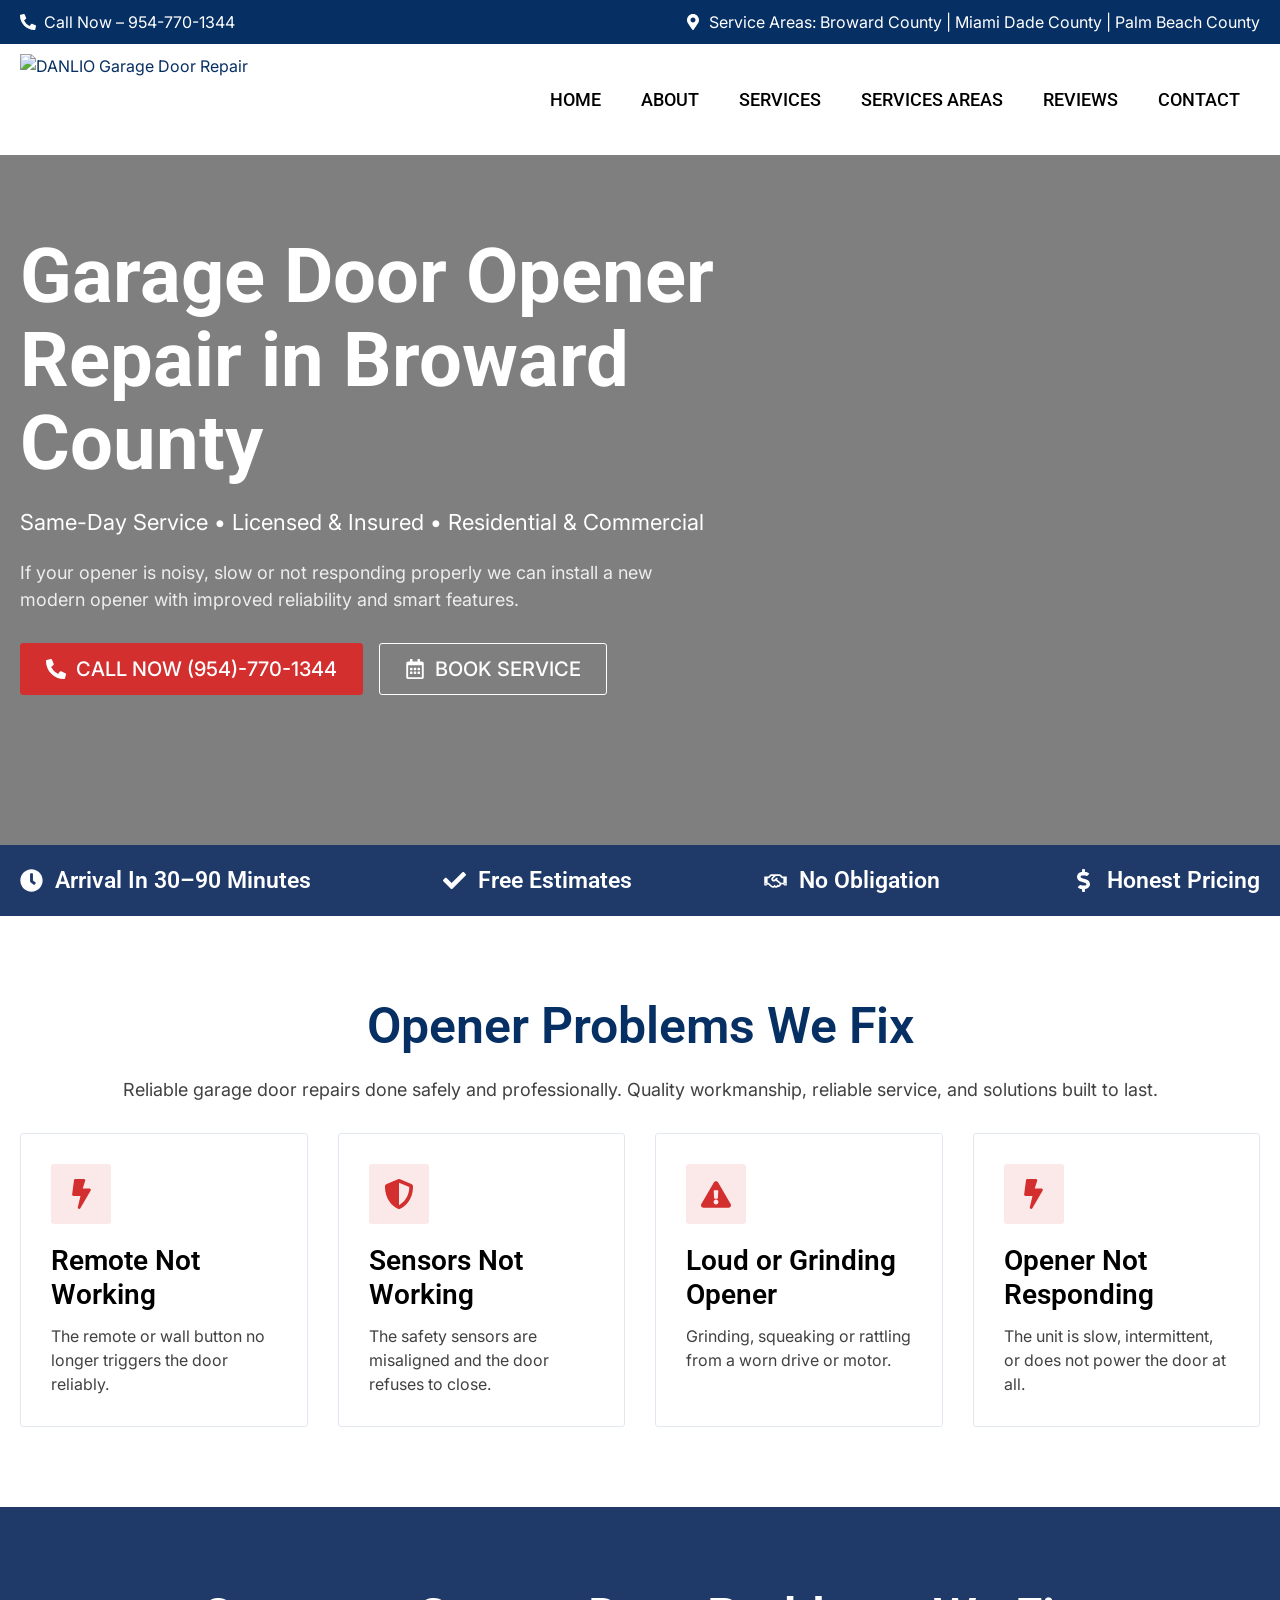
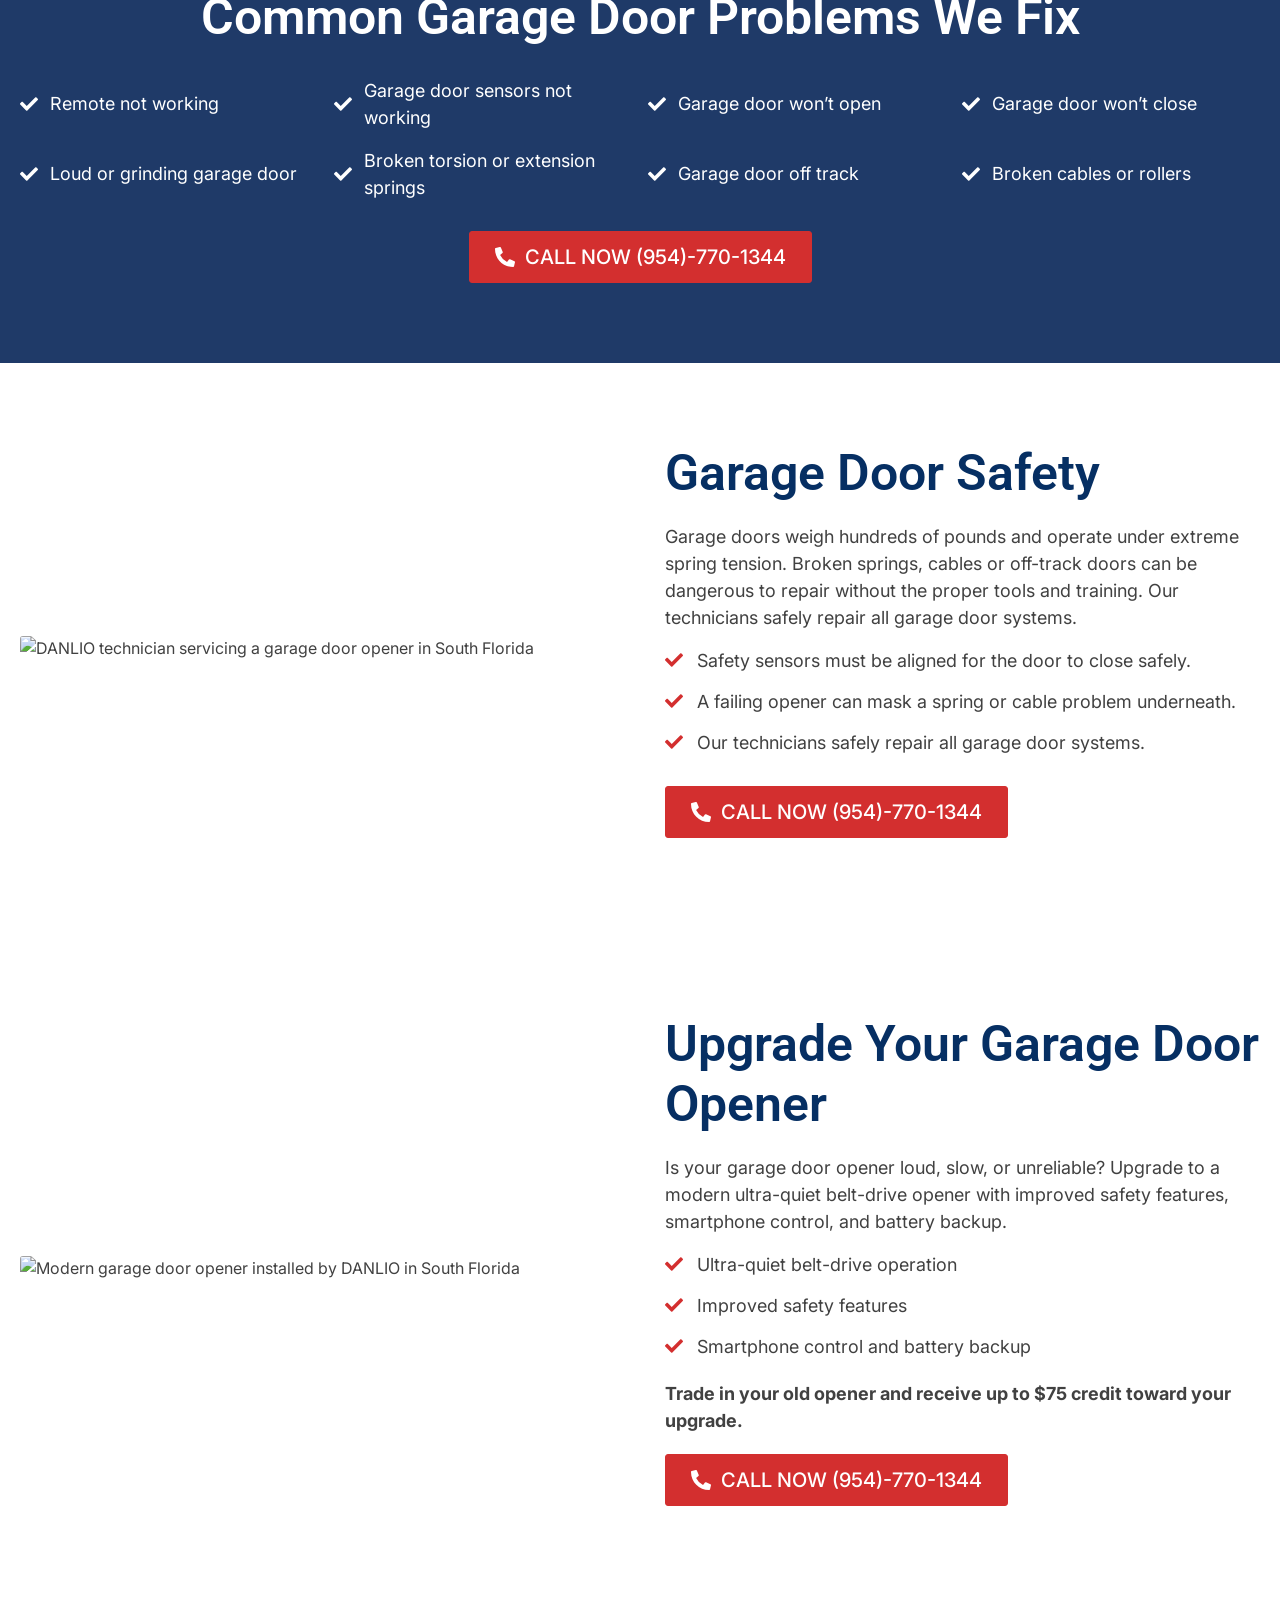
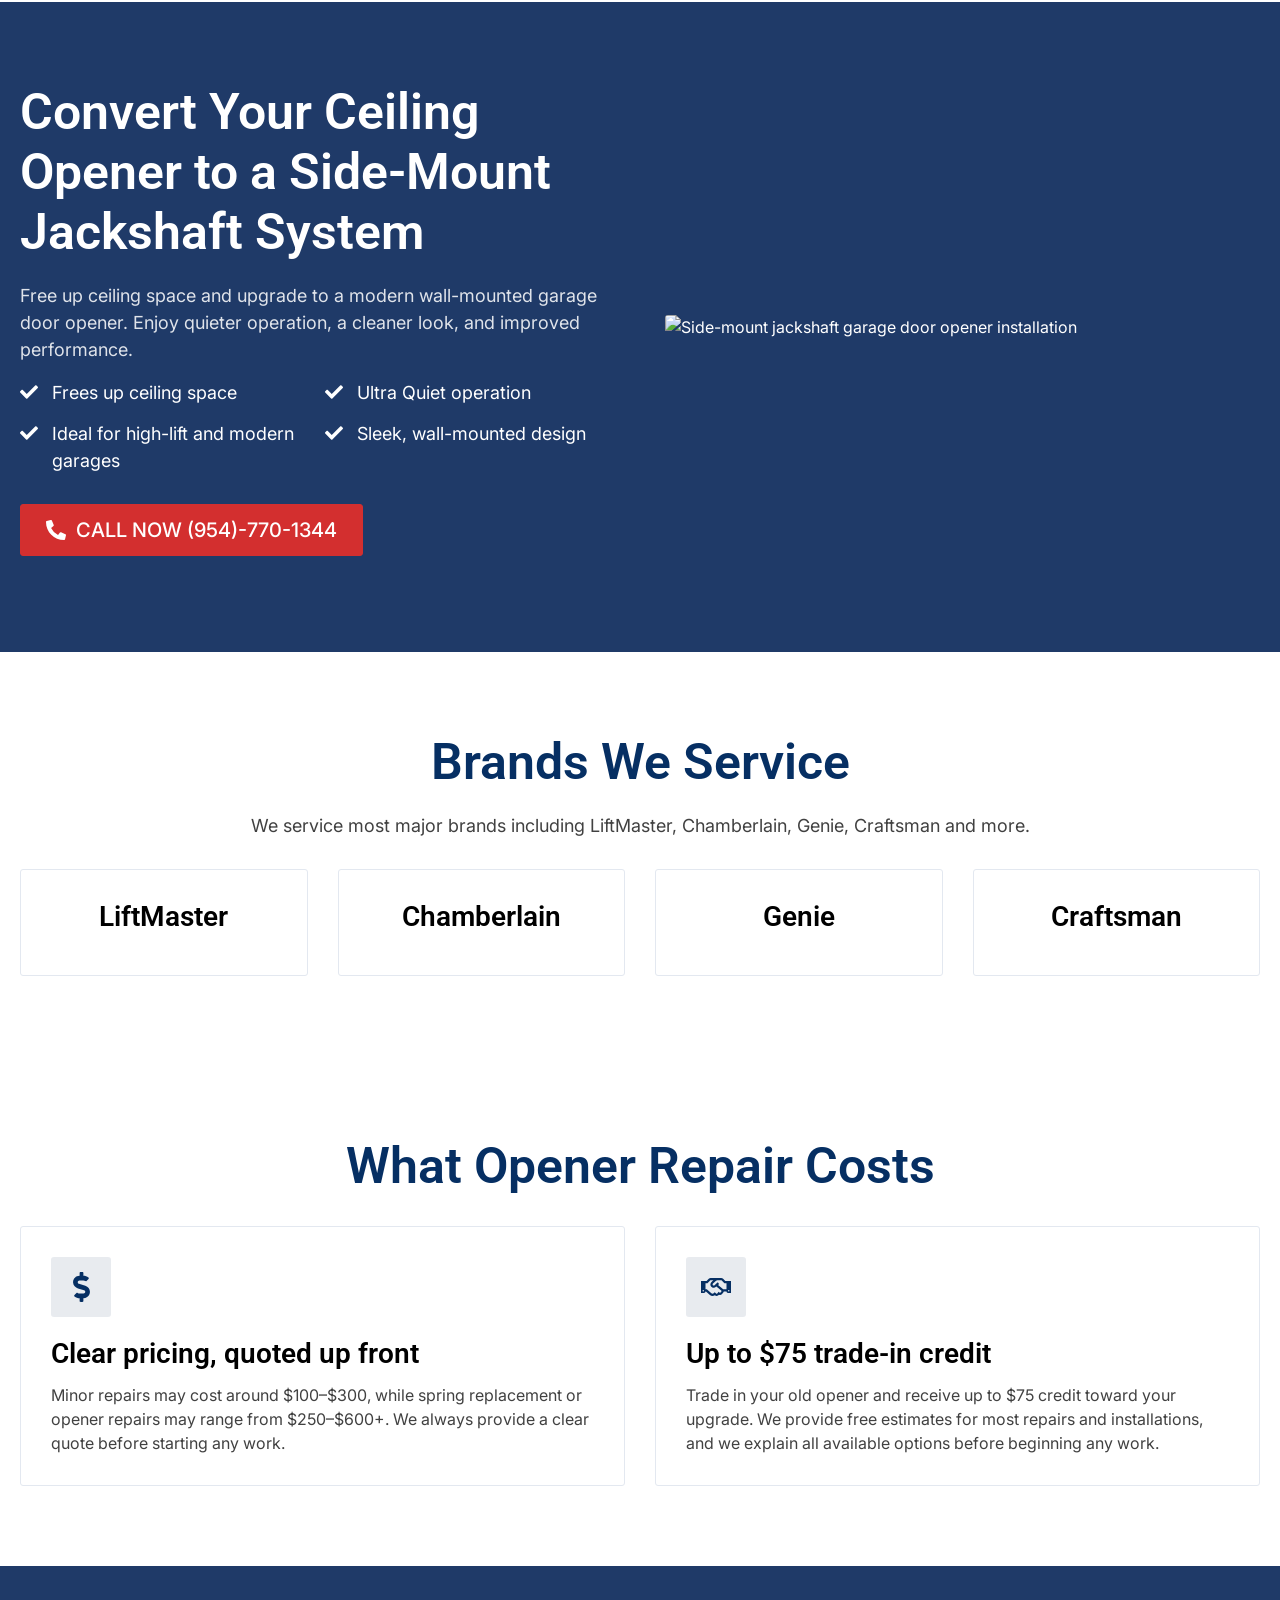
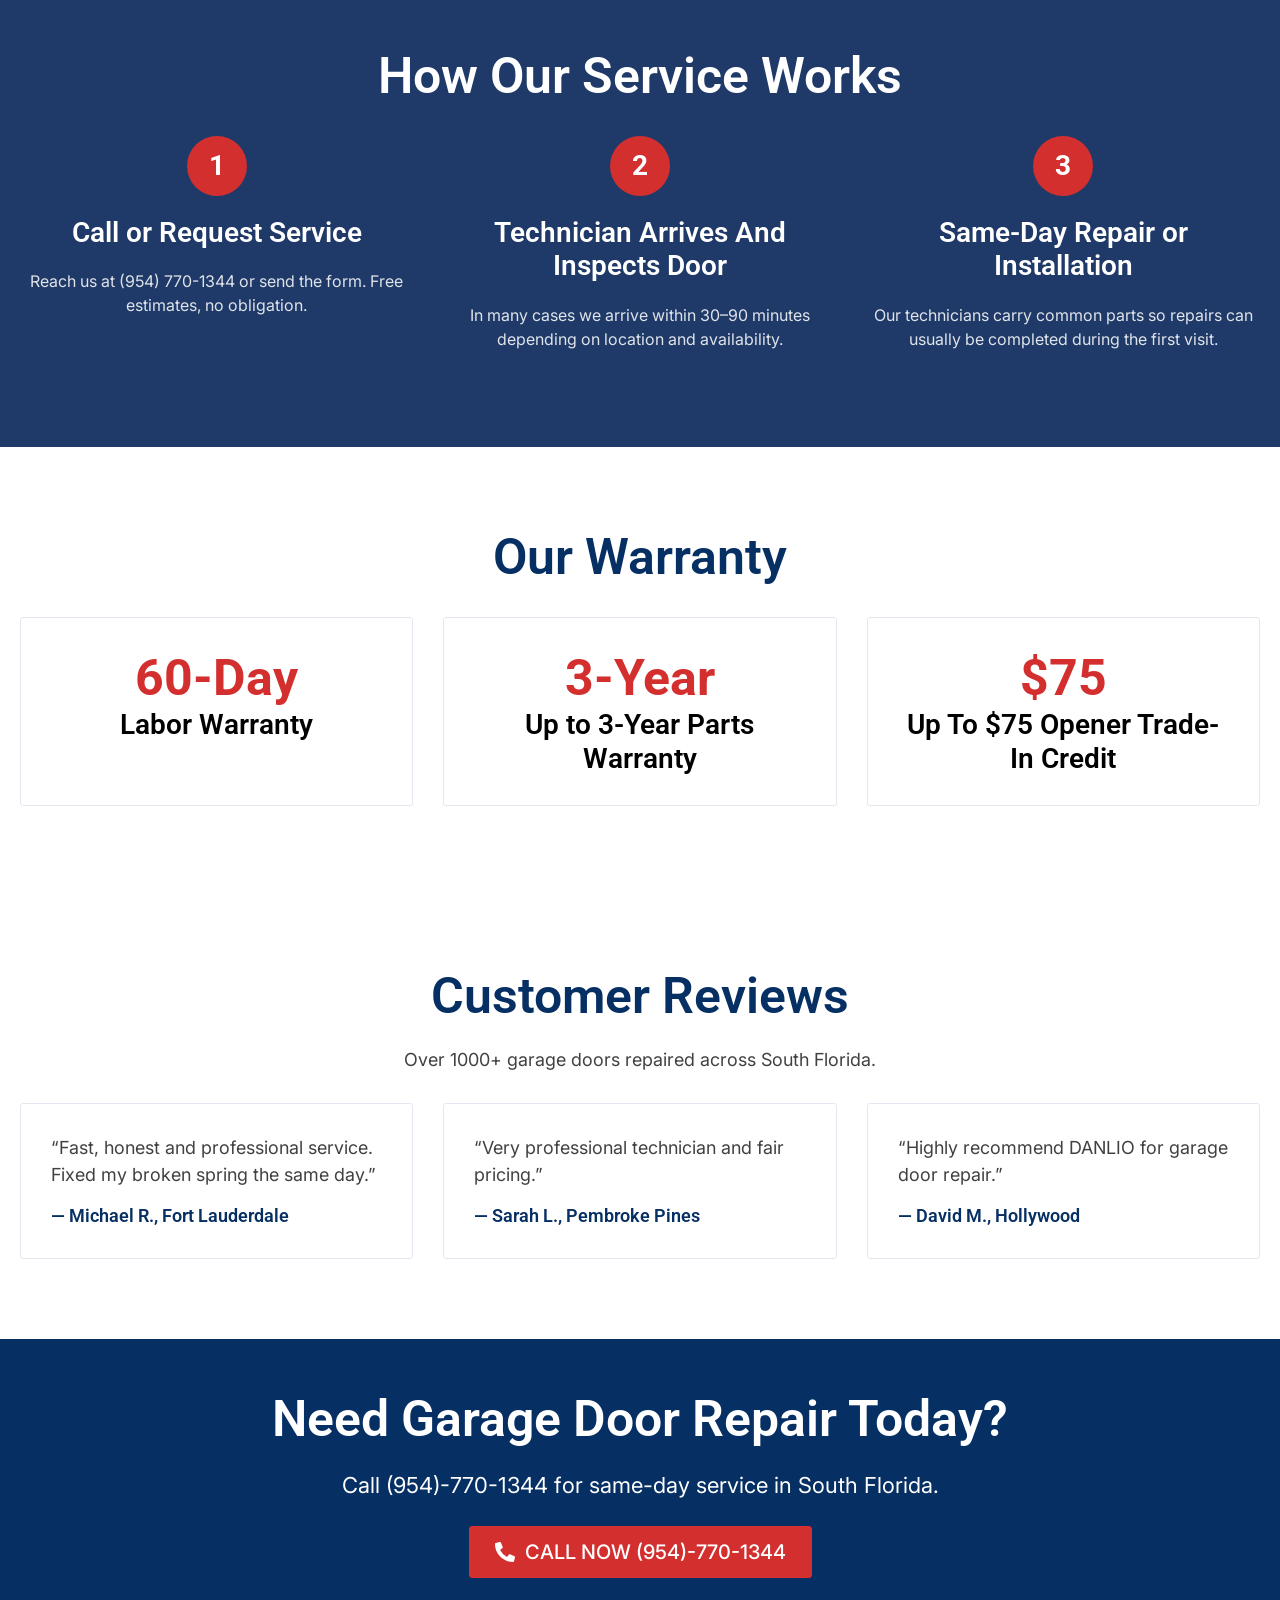
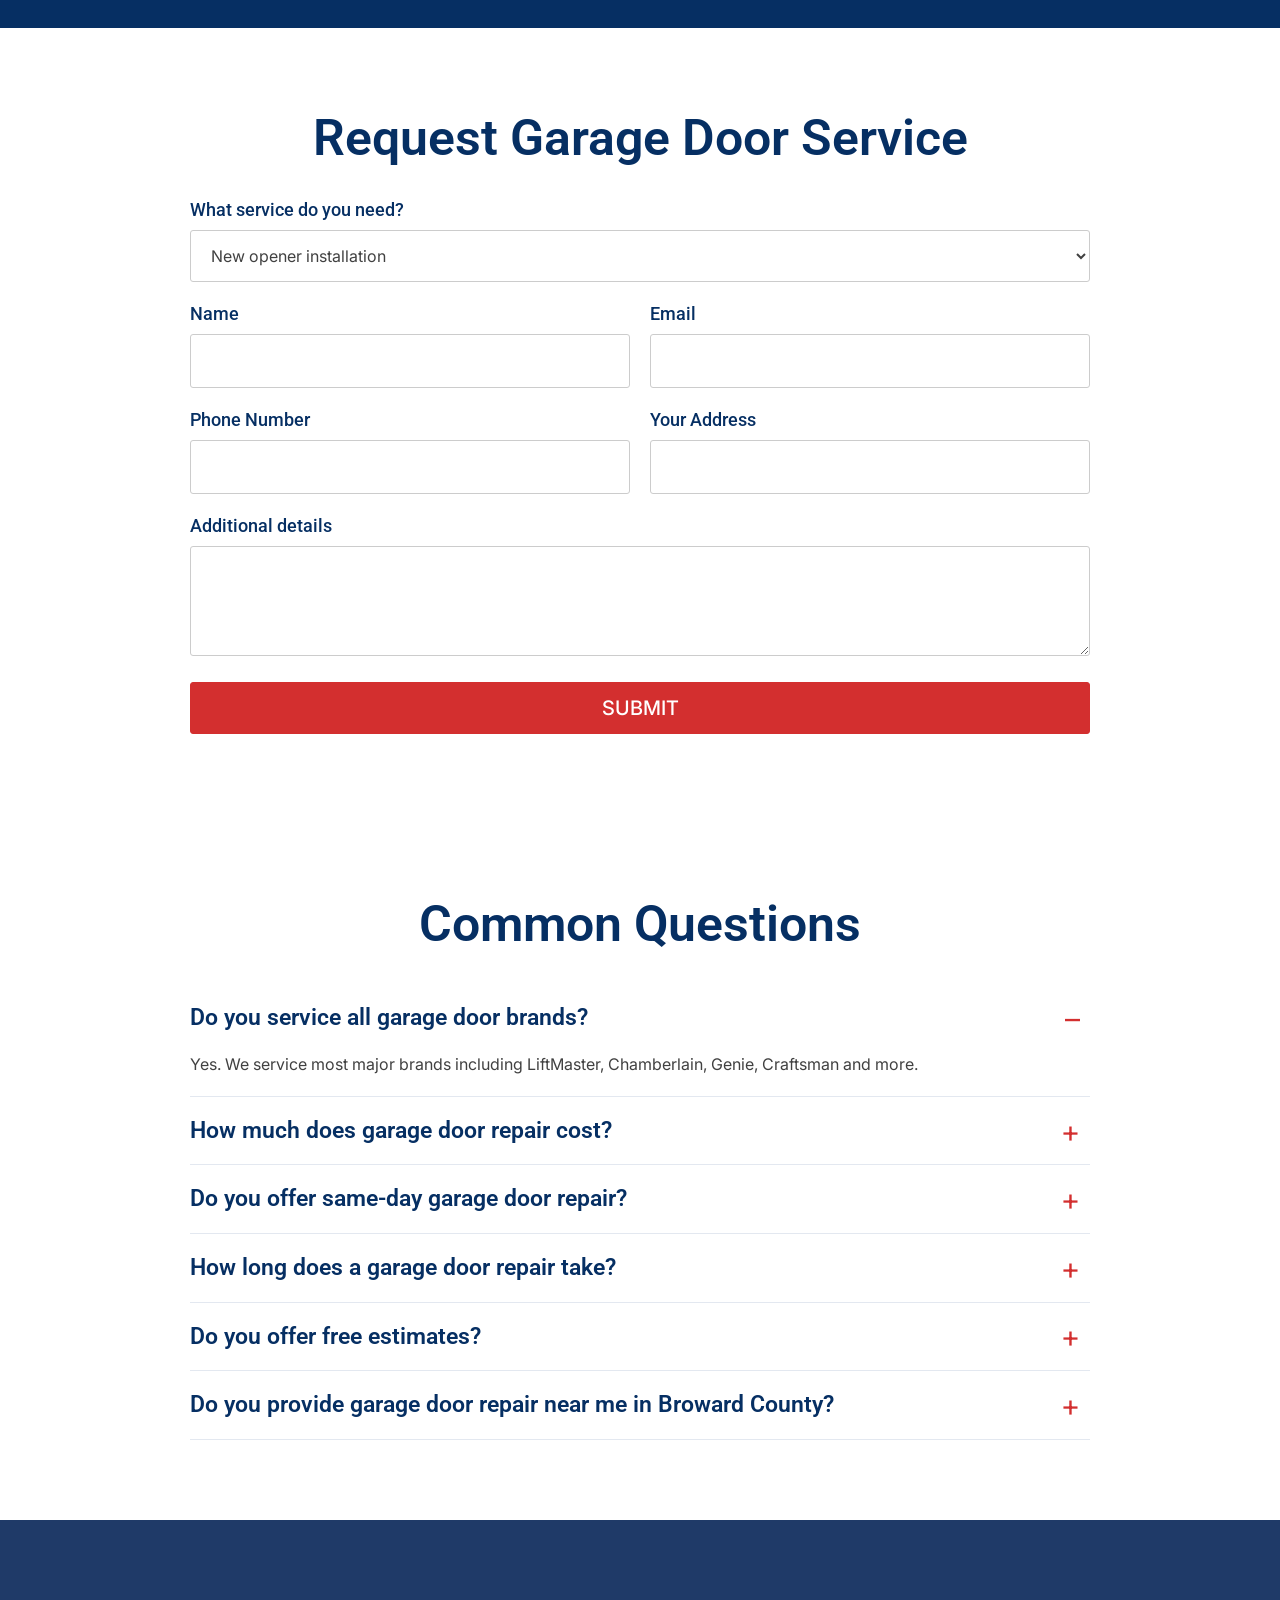
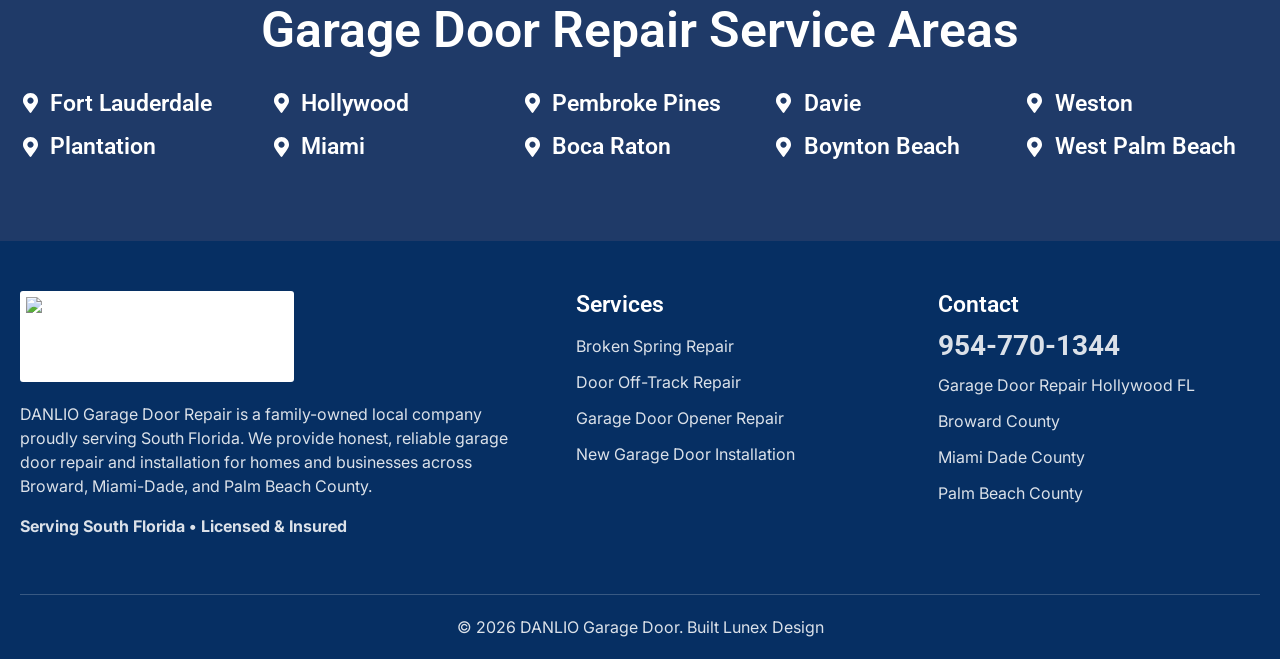
==== garage-door-opener-repair-broward.html @ 51a3de0f "Add four new DANLIO pages matching the live site design system Three service pages (spring, off-trac" ====
<!doctype html>
<html lang="en">
<head>
<meta charset="utf-8">
<meta name="viewport" content="width=device-width,initial-scale=1">
<title>Garage Door Opener Repair &amp; Replacement in Broward County | DANLIO</title>
<meta name="description" content="Noisy, slow or unresponsive opener? Same-day garage door opener repair and replacement across Broward, Miami-Dade and Palm Beach. LiftMaster, Chamberlain, Genie, Craftsman. Call 954-770-1344.">
<link rel="canonical" href="https://danliogaragedoor.com/garage-door-opener-repair-broward/">
<link rel="preconnect" href="https://fonts.googleapis.com">
<link rel="preconnect" href="https://fonts.gstatic.com" crossorigin>
<link href="https://fonts.googleapis.com/css2?family=Roboto:wght@400;500;600;700&family=Inter:wght@400;500;600&display=swap" rel="stylesheet">
<link rel="stylesheet" href="assets/danlio.css">
<link rel="stylesheet" href="assets/danlio-icons.css">
</head>
<body>

<div class="topbar">
  <div class="wrap">
    <a href="tel:954-770-1344"><i class="ic ic-phone"></i> Call Now &ndash; 954-770-1344</a>
    <span class="areas"><i class="ic ic-pin"></i> Service Areas: Broward County | Miami Dade County | Palm Beach County</span>
  </div>
</div>

<header class="site-header">
  <div class="wrap">
    <a class="site-logo" href="https://danliogaragedoor.com/">
      <img src="https://danliogaragedoor.com/wp-content/uploads/2026/10/9F4CF5F5-66EC-4389-81D1-C3F08BEE9A38.png" alt="DANLIO Garage Door Repair">
    </a>
    <nav class="site-nav" id="nav">
      <ul>
        <li><a href="https://danliogaragedoor.com/">Home</a></li>
        <li><a href="https://danliogaragedoor.com/#why">About</a></li>
        <li><a href="https://danliogaragedoor.com/#services">Services</a></li>
        <li><a href="https://danliogaragedoor.com/#area">Services Areas</a></li>
        <li><a href="#reviews">Reviews</a></li>
        <li><a href="#form">Contact</a></li>
      </ul>
    </nav>
    <button class="burger" id="burger" aria-label="Menu"><i class="ic ic-menu" style="font-size:30px"></i></button>
  </div>
</header>

<section class="hero" style="background-image:url('https://danliogaragedoor.com/wp-content/uploads/2026/03/tgr6r6-03-14-at-2.34.58-AM.jpeg')">
  <div class="wrap">
    <div class="hero__inner">
      <h1>Garage Door Opener Repair in Broward County</h1>
      <div class="hero__subhead">Same-Day Service &bull; Licensed &amp; Insured &bull; Residential &amp; Commercial</div>
      <p>If your opener is noisy, slow or not responding properly we can install a new modern opener with improved reliability and smart features.</p>
      <div class="hero__btns">
        <a class="btn btn--call" href="tel:954-770-1344"><i class="ic ic-phone"></i> Call Now (954)-770-1344</a>
        <a class="btn btn--ghost" href="#form"><i class="ic ic-calendar"></i> Book Service</a>
      </div>
    </div>
  </div>
</section>

<div class="badgebar">
  <div class="wrap">
    <span><i class="ic ic-clock"></i> Arrival In 30&ndash;90 Minutes</span>
    <span><i class="ic ic-check-circle"></i> Free Estimates</span>
    <span><i class="ic ic-handshake"></i> No Obligation</span>
    <span><i class="ic ic-money"></i> Honest Pricing</span>
  </div>
</div>

<section class="sec">
  <div class="wrap">
    <div class="sec-head center">
      <h2>Opener Problems We Fix</h2>
      <p>Reliable garage door repairs done safely and professionally. Quality workmanship, reliable service, and solutions built to last.</p>
    </div>
    <div class="cards c4">
      <div class="card"><div class="ico"><i class="ic ic-remote" style="font-size:30px"></i></div><h3>Remote Not Working</h3><p>The remote or wall button no longer triggers the door reliably.</p></div>
      <div class="card"><div class="ico"><i class="ic ic-sensor" style="font-size:30px"></i></div><h3>Sensors Not Working</h3><p>The safety sensors are misaligned and the door refuses to close.</p></div>
      <div class="card"><div class="ico"><i class="ic ic-sound" style="font-size:30px"></i></div><h3>Loud or Grinding Opener</h3><p>Grinding, squeaking or rattling from a worn drive or motor.</p></div>
      <div class="card"><div class="ico"><i class="ic ic-bolt" style="font-size:30px"></i></div><h3>Opener Not Responding</h3><p>The unit is slow, intermittent, or does not power the door at all.</p></div>
    </div>
  </div>
</section>

<section class="sec sec--navy">
  <div class="wrap">
    <div class="sec-head center"><h2>Common Garage Door Problems We Fix</h2></div>
    <div class="pills">
      <span><i class="ic ic-check"></i> Remote not working</span>
      <span><i class="ic ic-check"></i> Garage door sensors not working</span>
      <span><i class="ic ic-check"></i> Garage door won&rsquo;t open</span>
      <span><i class="ic ic-check"></i> Garage door won&rsquo;t close</span>
      <span><i class="ic ic-check"></i> Loud or grinding garage door</span>
      <span><i class="ic ic-check"></i> Broken torsion or extension springs</span>
      <span><i class="ic ic-check"></i> Garage door off track</span>
      <span><i class="ic ic-check"></i> Broken cables or rollers</span>
    </div>
    <p class="center" style="margin:30px 0 0">
      <a class="btn btn--call" href="tel:954-770-1344"><i class="ic ic-phone"></i> Call Now (954)-770-1344</a>
    </p>
  </div>
</section>

<section class="sec">
  <div class="wrap split">
    <div class="split__media"><img src="https://danliogaragedoor.com/wp-content/uploads/2026/03/IMG_1935.jpg" alt="DANLIO technician servicing a garage door opener in South Florida"></div>
    <div>
      <h2>Garage Door Safety</h2>
      <p style="font-size:18px;line-height:27px">Garage doors weigh hundreds of pounds and operate under extreme spring tension. Broken springs, cables or off-track doors can be dangerous to repair without the proper tools and training. Our technicians safely repair all garage door systems.</p>
      <ul class="checks">
        <li><i class="ic ic-check"></i><span>Safety sensors must be aligned for the door to close safely.</span></li>
        <li><i class="ic ic-check"></i><span>A failing opener can mask a spring or cable problem underneath.</span></li>
        <li><i class="ic ic-check"></i><span>Our technicians safely repair all garage door systems.</span></li>
      </ul>
      <p style="margin-top:30px"><a class="btn btn--call" href="tel:954-770-1344"><i class="ic ic-phone"></i> Call Now (954)-770-1344</a></p>
    </div>
  </div>
</section>

<section class="sec">
  <div class="wrap split">
    <div class="split__media"><img src="https://danliogaragedoor.com/wp-content/uploads/2026/03/bdzquaf_l65.png" alt="Modern garage door opener installed by DANLIO in South Florida"></div>
    <div>
      <h2>Upgrade Your Garage Door Opener</h2>
      <p style="font-size:18px;line-height:27px">Is your garage door opener loud, slow, or unreliable? Upgrade to a modern ultra-quiet belt-drive opener with improved safety features, smartphone control, and battery backup.</p>
      <ul class="checks">
        <li><i class="ic ic-check"></i><span>Ultra-quiet belt-drive operation</span></li>
        <li><i class="ic ic-check"></i><span>Improved safety features</span></li>
        <li><i class="ic ic-check"></i><span>Smartphone control and battery backup</span></li>
      </ul>
      <p style="font-size:18px;line-height:27px;margin-top:20px"><strong>Trade in your old opener and receive up to $75 credit toward your upgrade.</strong></p>
      <p style="margin-top:20px"><a class="btn btn--call" href="tel:954-770-1344"><i class="ic ic-phone"></i> Call Now (954)-770-1344</a></p>
    </div>
  </div>
</section>

<section class="sec sec--navy">
  <div class="wrap split split--flip">
    <div class="split__media"><img src="https://danliogaragedoor.com/wp-content/uploads/2026/03/IMG_1908.jpg" alt="Side-mount jackshaft garage door opener installation"></div>
    <div>
      <h2>Convert Your Ceiling Opener to a Side-Mount Jackshaft System</h2>
      <p style="font-size:18px;line-height:27px">Free up ceiling space and upgrade to a modern wall-mounted garage door opener. Enjoy quieter operation, a cleaner look, and improved performance.</p>
      <ul class="checks two">
        <li><i class="ic ic-check"></i><span>Frees up ceiling space</span></li>
        <li><i class="ic ic-check"></i><span>Ultra Quiet operation</span></li>
        <li><i class="ic ic-check"></i><span>Ideal for high-lift and modern garages</span></li>
        <li><i class="ic ic-check"></i><span>Sleek, wall-mounted design</span></li>
      </ul>
      <p style="margin-top:30px"><a class="btn btn--call" href="tel:954-770-1344"><i class="ic ic-phone"></i> Call Now (954)-770-1344</a></p>
    </div>
  </div>
</section>

<section class="sec">
  <div class="wrap">
    <div class="sec-head center">
      <h2>Brands We Service</h2>
      <p>We service most major brands including LiftMaster, Chamberlain, Genie, Craftsman and more.</p>
    </div>
    <div class="cards c4">
      <div class="card center"><h3>LiftMaster</h3></div>
      <div class="card center"><h3>Chamberlain</h3></div>
      <div class="card center"><h3>Genie</h3></div>
      <div class="card center"><h3>Craftsman</h3></div>
    </div>
  </div>
</section>

<section class="sec">
  <div class="wrap">
    <div class="sec-head center"><h2>What Opener Repair Costs</h2></div>
    <div class="cards c2">
      <div class="card">
        <div class="ico ico--navy"><i class="ic ic-money"></i></div>
        <h3>Clear pricing, quoted up front</h3>
        <p>Minor repairs may cost around $100&ndash;$300, while spring replacement or opener repairs may range from $250&ndash;$600+. We always provide a clear quote before starting any work.</p>
      </div>
      <div class="card">
        <div class="ico ico--navy"><i class="ic ic-handshake"></i></div>
        <h3>Up to $75 trade-in credit</h3>
        <p>Trade in your old opener and receive up to $75 credit toward your upgrade. We provide free estimates for most repairs and installations, and we explain all available options before beginning any work.</p>
      </div>
    </div>
  </div>
</section>

<section class="sec sec--navy">
  <div class="wrap">
    <div class="sec-head center"><h2>How Our Service Works</h2></div>
    <div class="steps">
      <div class="step"><div class="n">1</div><h3>Call or Request Service</h3><p>Reach us at (954) 770-1344 or send the form. Free estimates, no obligation.</p></div>
      <div class="step"><div class="n">2</div><h3>Technician Arrives And Inspects Door</h3><p>In many cases we arrive within 30&ndash;90 minutes depending on location and availability.</p></div>
      <div class="step"><div class="n">3</div><h3>Same-Day Repair or Installation</h3><p>Our technicians carry common parts so repairs can usually be completed during the first visit.</p></div>
    </div>
  </div>
</section>

<section class="sec">
  <div class="wrap">
    <div class="sec-head center"><h2>Our Warranty</h2></div>
    <div class="warr">
      <div class="w"><div class="big">60-Day</div><h3>Labor Warranty</h3></div>
      <div class="w"><div class="big">3-Year</div><h3>Up to 3-Year Parts Warranty</h3></div>
      <div class="w"><div class="big">$75</div><h3>Up To $75 Opener Trade-In Credit</h3></div>
    </div>
  </div>
</section>

<section class="sec" id="reviews">
  <div class="wrap">
    <div class="sec-head center">
      <h2>Customer Reviews</h2>
      <p>Over 1000+ garage doors repaired across South Florida.</p>
    </div>
    <div class="cards c3">
      <div class="rev"><q>Fast, honest and professional service. Fixed my broken spring the same day.</q><cite>&mdash; Michael R., Fort Lauderdale</cite></div>
      <div class="rev"><q>Very professional technician and fair pricing.</q><cite>&mdash; Sarah L., Pembroke Pines</cite></div>
      <div class="rev"><q>Highly recommend DANLIO for garage door repair.</q><cite>&mdash; David M., Hollywood</cite></div>
    </div>
  </div>
</section>

<section class="ctaband">
  <div class="wrap">
    <h2>Need Garage Door Repair Today?</h2>
    <p>Call (954)-770-1344 for same-day service in South Florida.</p>
    <a class="btn btn--call" href="tel:954-770-1344"><i class="ic ic-phone"></i> Call Now (954)-770-1344</a>
  </div>
</section>

<section class="sec" id="form">
  <div class="wrap">
    <div class="sec-head center"><h2>Request Garage Door Service</h2></div>
    <div class="formbox">
      <form id="leadform">
        <label for="svc">What service do you need?</label>
        <select id="svc" name="service">
          <option selected>New opener installation</option>
          <option>Noisy garage door</option>
          <option>Broken spring</option>
          <option>Garage door wont close</option>
          <option>New garage door</option>
          <option>Off-track door</option>
          <option>Garage door wont open</option>
          <option>General maintenance</option>
          <option>Other issues</option>
        </select>
        <div class="grid2">
          <div><label for="nm">Name</label><input id="nm" name="name" required></div>
          <div><label for="em">Email</label><input id="em" name="email" type="email"></div>
        </div>
        <div class="grid2">
          <div><label for="ph">Phone Number</label><input id="ph" name="phone" type="tel" required></div>
          <div><label for="ad">Your Address</label><input id="ad" name="address"></div>
        </div>
        <label for="dt">Additional details</label><textarea id="dt" name="details"></textarea>
        <button class="btn btn--call btn--block" type="submit">Submit</button>
      </form>
    </div>
  </div>
</section>

<section class="sec">
  <div class="wrap">
    <div class="sec-head center"><h2>Common Questions</h2></div>
    <div class="faq">
      <details class="q" open><summary>Do you service all garage door brands?</summary><div class="a">Yes. We service most major brands including LiftMaster, Chamberlain, Genie, Craftsman and more.</div></details>
      <details class="q"><summary>How much does garage door repair cost?</summary><div class="a">Garage door repair costs depend on the issue. Minor repairs may cost around $100&ndash;$300, while spring replacement or opener repairs may range from $250&ndash;$600+. We always provide a clear quote before starting any work.</div></details>
      <details class="q"><summary>Do you offer same-day garage door repair?</summary><div class="a">Yes. We offer same-day garage door repair across South Florida, and in many cases we can arrive within 30&ndash;90 minutes depending on location and availability.</div></details>
      <details class="q"><summary>How long does a garage door repair take?</summary><div class="a">Most repairs take 30&ndash;90 minutes depending on the issue. Our technicians carry common parts so repairs can usually be completed during the first visit.</div></details>
      <details class="q"><summary>Do you offer free estimates?</summary><div class="a">Yes. We provide free estimates for most repairs and installations, and we explain all available options before beginning any work.</div></details>
      <details class="q"><summary>Do you provide garage door repair near me in Broward County?</summary><div class="a">Yes. We service Fort Lauderdale, Hollywood, Pembroke Pines, Davie, Plantation, Miramar and surrounding areas.</div></details>
    </div>
  </div>
</section>

<section class="sec sec--navy">
  <div class="wrap">
    <div class="sec-head center"><h2>Garage Door Repair Service Areas</h2></div>
    <div class="areas-grid">
      <span><i class="ic ic-pin"></i> Fort Lauderdale</span>
      <span><i class="ic ic-pin"></i> Hollywood</span>
      <span><i class="ic ic-pin"></i> Pembroke Pines</span>
      <span><i class="ic ic-pin"></i> Davie</span>
      <span><i class="ic ic-pin"></i> Weston</span>
      <span><i class="ic ic-pin"></i> Plantation</span>
      <span><i class="ic ic-pin"></i> Miami</span>
      <span><i class="ic ic-pin"></i> Boca Raton</span>
      <span><i class="ic ic-pin"></i> Boynton Beach</span>
      <span><i class="ic ic-pin"></i> West Palm Beach</span>
    </div>
  </div>
</section>

<footer class="site-footer">
  <div class="wrap">
    <div class="cols">
      <div>
        <div class="logo"><img src="https://danliogaragedoor.com/wp-content/uploads/2026/10/9F4CF5F5-66EC-4389-81D1-C3F08BEE9A38.png" alt="DANLIO Garage Door Repair"></div>
        <p>DANLIO Garage Door Repair is a family-owned local company proudly serving South Florida. We provide honest, reliable garage door repair and installation for homes and businesses across Broward, Miami-Dade, and Palm Beach County.</p>
        <p><strong>Serving South Florida &bull; Licensed &amp; Insured</strong></p>
      </div>
      <div>
        <h4>Services</h4>
        <ul>
          <li><a href="garage-door-spring-repair-broward.html">Broken Spring Repair</a></li>
          <li><a href="off-track-garage-door-repair-broward.html">Door Off-Track Repair</a></li>
          <li><a href="garage-door-opener-repair-broward.html">Garage Door Opener Repair</a></li>
          <li><a href="https://danliogaragedoor.com/#services">New Garage Door Installation</a></li>
        </ul>
      </div>
      <div>
        <h4>Contact</h4>
        <ul>
          <li><a class="fphone" href="tel:954-770-1344">954-770-1344</a></li>
          <li><a href="garage-door-repair-hollywood-fl.html">Garage Door Repair Hollywood FL</a></li>
          <li>Broward County</li>
          <li>Miami Dade County</li>
          <li>Palm Beach County</li>
        </ul>
      </div>
    </div>
    <div class="copy">&copy; 2026 DANLIO Garage Door. Built Lunex Design</div>
  </div>
</footer>

<div class="mobilebar">
  <a class="btn btn--call" href="tel:954-770-1344"><i class="ic ic-phone"></i> Call Now</a>
  <a class="btn btn--navy" href="#form">Book Service</a>
</div>

<script src="assets/danlio.js"></script>
</body>
</html>
---- assets/danlio.css ----
/* ==========================================================================
   DANLIO Garage Door Repair — GLOBAL STYLESHEET
   Every value below was measured from the live site danliogaragedoor.com
   at a 1920px viewport on 2026-10-14. Nothing here is a design choice.

   MEASURED REFERENCE
   ------------------------------------------------------------------
   container ........ 1240px, page gutter 0 10px
   top bar .......... height 44px, bg #062F63, Inter 16px / 24px, #fff
   header ........... height 111px, bg #fff, gutter 0 10px
   logo ............. 274 x 91px
   nav link ......... Roboto 18px / 500 / UPPERCASE / #000, padding 13px 20px
   hero ............. height 610px, bg cover center + black overlay @ .5
   h1 ............... Roboto 76px / 700 / line-height 83.6px / #fff
   hero subhead ..... Inter 22px / 400 / line-height 33px / #fff
   hero paragraph ... Inter 18px / 400 / line-height 27px / rgba(255,255,255,.86)
   h2 ............... Roboto 50px / 600 / line-height 60px
   card title ....... Roboto 28px / 600 / line-height 33.6px / #000
   small title ...... Roboto 23px / 600 / line-height 27.6px
   body text ........ Inter 16px / 24px / #414141
   button ........... Inter 20px / 500 / UPPERCASE, padding 15px 25px,
                      radius 3px, bg #D32F2F
   section padding .. 30px top / 30px bottom (inner container)
   ========================================================================== */

:root{
  --navy:#1F3A68;
  --navy-deep:#062F63;
  --red:#D32F2F;
  --ink:#414141;
  --black:#000;
  --white:#fff;
  --line:#E3E8F0;

  --h:'Roboto',sans-serif;        /* headings */
  --b:'Inter',sans-serif;         /* body + buttons */

  --wrap:1240px;
  --gutter:10px;
}

*{box-sizing:border-box}
html{scroll-behavior:smooth}
body{
  margin:0;
  font-family:var(--b);
  font-size:16px;
  line-height:24px;
  color:var(--ink);
  background:var(--white);
  -webkit-font-smoothing:antialiased;
}
img{max-width:100%;display:block}
a{color:var(--navy-deep);text-decoration:none}

/* ---- headings (measured) ---- */
h1,h2,h3,h4{font-family:var(--h);margin:0 0 20px;color:var(--navy-deep)}
h1{font-size:76px;font-weight:700;line-height:83.6px;color:var(--white)}
h2{font-size:50px;font-weight:600;line-height:60px}
h3{font-size:28px;font-weight:600;line-height:33.6px;color:var(--black)}
h4{font-size:23px;font-weight:600;line-height:27.6px}
p{margin:0 0 16px}

/* ---- layout ----
   MEASURED: the live site puts 10px horizontal padding on the FULL-WIDTH
   section wrapper, and centres a 1240px inner box inside it. The inner box
   itself has NO horizontal padding, so content is a true 1240px wide and
   starts at x=332 on a 1920px viewport. */
.sec,.badgebar,.ctaband,.topbar,.site-header,.site-footer,.hero{padding-left:var(--gutter);padding-right:var(--gutter)}
.wrap{max-width:var(--wrap);margin:0 auto;width:100%}
.sec{padding-top:80px;padding-bottom:80px}
.sec--tight{padding-top:40px;padding-bottom:80px}
.sec--btm{padding-top:0;padding-bottom:80px}
.sec--navy{background:var(--navy);color:var(--white)}
.sec--navy h2,.sec--navy h3,.sec--navy h4{color:var(--white)}
.sec--navy p{color:rgba(255,255,255,.86)}
.sec--deep{background:var(--navy-deep);color:var(--white)}
.sec--deep h2,.sec--deep h3{color:var(--white)}
.center{text-align:center}
.sec-head{margin-bottom:30px}
.sec-head.center{text-align:center}
.sec-head p{font-size:18px;line-height:27px}
.sec--navy .sec-head p{color:rgba(255,255,255,.86)}

/* ---- buttons (measured: Inter 20/500 uppercase, 15px 25px, radius 3px) ---- */
.btn{
  display:inline-flex;align-items:center;justify-content:center;gap:10px;
  font-family:var(--b);font-size:20px;font-weight:500;line-height:20px;
  text-transform:uppercase;
  padding:15px 25px;border-radius:3px;border:1px solid transparent;
  cursor:pointer;transition:.18s ease;text-align:center;
}
.btn--call{background:var(--red);color:var(--white);border-color:var(--red)}
.btn--call:hover{background:#b02222;border-color:#b02222}
.btn--ghost{background:transparent;color:var(--white);border-color:var(--white)}
.btn--ghost:hover{background:var(--white);color:var(--navy-deep)}
.btn--navy{background:var(--navy-deep);color:var(--white);border-color:var(--navy-deep)}
.btn--navy:hover{background:var(--navy)}
.btn--block{width:100%}

/* ---- top bar (measured: 44px, #062F63, Inter 16/24) ---- */
.topbar{background:var(--navy-deep);color:var(--white);display:flex;align-items:center}
.topbar .wrap{padding:10px 0}
.topbar .wrap{display:flex;justify-content:space-between;align-items:center;gap:20px}
.topbar a,.topbar span{
  font-family:var(--b);font-size:16px;font-weight:400;line-height:24px;color:var(--white);
  display:inline-flex;align-items:center;gap:8px;
}

/* ---- header (measured: 111px, white, logo 274x91) ---- */
.site-header{background:var(--white);display:flex;align-items:center}
.site-header .wrap{padding:10px 0}
.site-header .wrap{display:flex;align-items:center;justify-content:space-between;gap:20px}
.site-logo img{width:274px;height:91px;object-fit:contain}
.site-nav ul{display:flex;list-style:none;margin:0;padding:0}
.site-nav a{
  font-family:var(--h);font-size:18px;font-weight:500;line-height:20px;
  text-transform:uppercase;color:var(--black);
  padding:13px 20px;display:block;
}
.site-nav a:hover{color:var(--red)}
.burger{display:none;background:none;border:0;color:var(--navy-deep);cursor:pointer;padding:8px}

/* ---- hero (measured: 610px, cover, black overlay .5) ---- */
.hero{
  position:relative;display:flex;align-items:center;
  background-position:50% 50%;background-size:cover;background-repeat:no-repeat;
  padding-top:80px;padding-bottom:150px;
}
.hero::before{content:"";position:absolute;inset:0;background:#000;opacity:.5}
.hero .wrap{position:relative;z-index:2}
.hero__inner{max-width:869px}
.hero h1{margin-bottom:20px}
.hero__subhead{
  font-family:var(--b);font-size:22px;font-weight:400;line-height:33px;
  color:var(--white);margin-bottom:20px;
}
.hero p{font-size:18px;line-height:27px;color:rgba(255,255,255,.86);max-width:657px}
.hero__btns{display:flex;gap:16px;flex-wrap:wrap;margin-top:30px}

/* ---- badge strip (measured: Roboto 23/600) ---- */
.badgebar{background:var(--navy);padding:22px 0}
.badgebar .wrap{display:flex;justify-content:space-between;align-items:center;gap:20px;flex-wrap:wrap}
.badgebar span{
  font-family:var(--h);font-size:23px;font-weight:600;line-height:27.6px;
  color:var(--white);display:inline-flex;align-items:center;gap:12px;
}

/* ---- cards ---- */
.cards{display:grid;gap:30px}
.c2{grid-template-columns:repeat(2,1fr)}
.c3{grid-template-columns:repeat(3,1fr)}
.c4{grid-template-columns:repeat(4,1fr)}
.card{background:var(--white);border:1px solid var(--line);border-radius:3px;padding:30px}
.card h3{margin-bottom:12px}
.card p{font-size:16px;line-height:24px;color:var(--ink);margin-bottom:0}
.ico{
  width:60px;height:60px;border-radius:3px;
  background:rgba(211,47,47,.1);color:var(--red);
  display:flex;align-items:center;justify-content:center;margin-bottom:20px;
}
.ico--navy{background:rgba(31,58,104,.1);color:var(--navy-deep)}

/* ---- split ---- */
.split{display:grid;grid-template-columns:1fr 1fr;gap:50px;align-items:center}
.split img{border-radius:3px}
.split--flip .split__media{order:2}

/* ---- checklists (measured: Inter 28/400 lh42 on navy "why" rows) ---- */
.checks{list-style:none;margin:0;padding:0;display:grid;gap:14px}
.checks.two{grid-template-columns:1fr 1fr}
.checks li{display:flex;gap:14px;align-items:flex-start;font-size:18px;line-height:27px}
.checks .ic{color:var(--red);margin-top:4px}
.sec--navy .checks li{color:var(--white)}
.sec--navy .checks .ic{color:var(--white)}
.whylist li{font-size:28px;line-height:42px}

/* ---- numbered steps ---- */
.steps{display:grid;grid-template-columns:repeat(3,1fr);gap:30px}
.step{text-align:center}
.step .n{
  width:60px;height:60px;border-radius:50%;background:var(--red);color:var(--white);
  font-family:var(--h);font-weight:700;font-size:28px;line-height:60px;
  margin:0 auto 20px;
}
.step h3{color:var(--white)}
.step p{font-size:16px;line-height:24px}

/* ---- warranty ---- */
.warr{display:grid;grid-template-columns:repeat(3,1fr);gap:30px;text-align:center}
.warr .w{border:1px solid var(--line);border-radius:3px;padding:30px}
.warr .big{font-family:var(--h);font-weight:700;font-size:50px;line-height:60px;color:var(--red)}
.warr h3{margin-bottom:0}

/* ---- reviews ---- */
.rev{background:var(--white);border:1px solid var(--line);border-radius:3px;padding:30px}
.rev q{display:block;font-size:18px;line-height:27px;color:var(--ink);font-style:normal;margin-bottom:16px}
.rev cite{font-style:normal;font-family:var(--h);font-weight:600;font-size:18px;color:var(--navy-deep)}

/* ---- pills (problems we fix) ---- */
.pills{display:grid;grid-template-columns:repeat(4,1fr);gap:16px}
.pills span{display:inline-flex;align-items:center;gap:12px;font-size:18px;line-height:27px}
.pills .ic{color:var(--red)}
.sec--navy .pills span{color:var(--white)}
.sec--navy .pills .ic{color:var(--white)}

/* ---- FAQ ---- */
.faq{max-width:900px;margin:0 auto}
details.q{border-bottom:1px solid var(--line)}
details.q summary{
  list-style:none;cursor:pointer;padding:20px 50px 20px 0;position:relative;
  font-family:var(--h);font-size:23px;font-weight:600;line-height:27.6px;color:var(--navy-deep);
}
details.q summary::-webkit-details-marker{display:none}
details.q summary::after{
  content:"+";position:absolute;right:10px;top:50%;transform:translateY(-50%);
  font-family:var(--b);font-size:30px;font-weight:400;color:var(--red);line-height:1;
}
details.q[open] summary::after{content:"\2013"}
details.q .a{padding:0 0 20px;font-size:16px;line-height:24px;color:var(--ink)}

/* ---- service areas ---- */
.areas-grid{display:grid;grid-template-columns:repeat(5,1fr);gap:16px}
.areas-grid span{
  font-family:var(--h);font-size:23px;font-weight:600;line-height:27.6px;
  color:var(--white);display:flex;align-items:center;gap:10px;
}

/* ---- request form ---- */
.formbox{max-width:900px;margin:0 auto}
.formbox label{display:block;font-family:var(--h);font-size:18px;font-weight:500;color:var(--navy-deep);margin-bottom:8px}
.formbox input,.formbox select,.formbox textarea{
  width:100%;padding:14px 16px;border:1px solid #ccc;border-radius:3px;
  font-family:var(--b);font-size:16px;line-height:24px;color:var(--ink);
  background:var(--white);margin-bottom:20px;
}
.formbox input:focus,.formbox select:focus,.formbox textarea:focus{outline:none;border-color:var(--navy)}
.formbox textarea{min-height:110px;resize:vertical}
.grid2{display:grid;grid-template-columns:1fr 1fr;gap:0 20px}

/* ---- big CTA band ---- */
.ctaband{background:var(--navy-deep);color:var(--white);text-align:center;padding:50px 0}
.ctaband h2{color:var(--white)}
.ctaband p{font-size:22px;line-height:33px;color:var(--white);margin-bottom:24px}
.bigphone{font-family:var(--h);font-weight:700;font-size:50px;line-height:60px;color:var(--white);display:inline-block}

/* ---- footer ---- */
.site-footer{background:var(--navy-deep);color:rgba(255,255,255,.86);padding:50px 0 0}
.site-footer .cols{display:grid;grid-template-columns:1.6fr 1fr 1fr;gap:40px;padding-bottom:40px}
.site-footer h4{color:var(--white);margin-bottom:16px}
.site-footer p{font-size:16px;line-height:24px;color:rgba(255,255,255,.86)}
.site-footer a{color:rgba(255,255,255,.86)}
.site-footer a:hover{color:var(--white)}
.site-footer ul{list-style:none;margin:0;padding:0;display:grid;gap:12px;font-size:16px}
.site-footer .logo img{width:274px;height:91px;object-fit:contain;margin-bottom:20px;background:#fff;padding:6px;border-radius:3px}
.fphone{font-family:var(--h);font-weight:700;font-size:28px;color:var(--white)}
.copy{border-top:1px solid rgba(255,255,255,.2);padding:20px 0;font-size:16px;text-align:center}

/* ---- sticky mobile call bar ---- */
.mobilebar{
  display:none;position:fixed;left:0;right:0;bottom:0;z-index:90;
  background:var(--white);border-top:1px solid var(--line);
  box-shadow:0 -4px 18px rgba(0,0,0,.14);padding:10px;gap:10px;
}
.mobilebar .btn{flex:1;font-size:16px;padding:14px 10px}

/* ---- icon knockout colour per background ---- */
.sec--navy .ic,.sec--deep .ic,.hero .ic,.badgebar .ic,.step .ic,.ctaband .ic{--knock:var(--navy)}
.site-footer .ic{--knock:var(--navy-deep)}
.btn--call .ic{--knock:var(--red)}

/* ==========================================================================
   RESPONSIVE
   The live site is built on Elementor's breakpoints (1024 / 767).
   ========================================================================== */
@media(max-width:1024px){
  h1{font-size:52px;line-height:60px}
  h2{font-size:38px;line-height:46px}
  h3{font-size:24px;line-height:30px}
  .hero{min-height:480px}
  .hero__subhead{font-size:20px;line-height:30px}
  .c4{grid-template-columns:repeat(2,1fr)}
  .c3{grid-template-columns:repeat(2,1fr)}
  .pills{grid-template-columns:repeat(2,1fr)}
  .areas-grid{grid-template-columns:repeat(3,1fr)}
  .split{grid-template-columns:1fr;gap:30px}
  .split--flip .split__media{order:0}
  .steps{grid-template-columns:1fr}
  .warr{grid-template-columns:1fr}
  .site-footer .cols{grid-template-columns:1fr 1fr}

  .site-header{position:relative}
  .site-header .wrap{padding:16px 0}
  .site-logo img{width:200px;height:66px}
  .burger{display:block}
  .site-nav{display:none}
  .site-nav.open{
    display:block;position:absolute;top:100%;left:0;right:0;z-index:50;
    background:var(--white);border-top:1px solid var(--line);
    box-shadow:0 10px 30px rgba(0,0,0,.12);
  }
  .site-nav.open ul{flex-direction:column;padding:10px 20px}
  .site-nav.open li{border-bottom:1px solid var(--line)}
  .site-nav.open a{padding:14px 0}
}
@media(max-width:767px){
  h1{font-size:36px;line-height:43px}
  h2{font-size:30px;line-height:38px}
  h3{font-size:22px;line-height:28px}
  body{padding-bottom:76px}
  .hero{min-height:420px;padding-top:40px;padding-bottom:40px}
  .hero__subhead{font-size:18px;line-height:28px}
  .hero p{font-size:16px;line-height:24px}
  .btn{font-size:16px;padding:14px 20px;width:100%}
  .hero__btns{gap:12px}
  .c4,.c3,.c2,.pills,.checks.two,.grid2{grid-template-columns:1fr}
  .areas-grid{grid-template-columns:repeat(2,1fr)}
  .areas-grid span{font-size:18px;line-height:27px}
  .badgebar .wrap{flex-direction:column;align-items:flex-start;gap:14px}
  .badgebar span{font-size:18px;line-height:27px}
  .whylist li{font-size:20px;line-height:30px}
  .site-footer .cols{grid-template-columns:1fr}
  .topbar{height:auto;padding:10px 0}
  .topbar .wrap{flex-direction:column;align-items:flex-start;gap:6px}
  .topbar span.areas{font-size:14px}
  .mobilebar{display:flex}
  .bigphone{font-size:34px;line-height:42px}
  .faq summary{font-size:19px;line-height:26px}
}
---- assets/danlio-icons.css ----
/* ==========================================================================
   DANLIO — ICON SET
   These are the EXACT icons the live site uses. Elementor inlines Font Awesome
   5 SVGs (class "e-font-icon-svg e-fas-*"); the path data below was copied
   verbatim from danliogaragedoor.com on 2026-10-14.

   Each icon is applied as a CSS mask so it inherits currentColor and scales
   with font-size, which keeps the markup to a single <i> element.

   Harvested glyphs: phone-alt, map-marker-alt, calendar-alt, bolt,
   dollar-sign, handshake, check, shield-alt, clock, wrench, building,
   exclamation-triangle, user-check, quote-right, plus, minus.
   ========================================================================== */

.ic{
  display:inline-block;
  width:1em;height:1em;
  font-size:24px;
  flex:none;
  vertical-align:-.125em;
  background-color:currentColor;
  -webkit-mask-repeat:no-repeat;mask-repeat:no-repeat;
  -webkit-mask-position:center;mask-position:center;
  -webkit-mask-size:contain;mask-size:contain;
}

/* contextual sizing */
.btn .ic{font-size:1em}
.badgebar .ic{font-size:23px}
.topbar .ic{font-size:16px}
.ico .ic{font-size:30px}
.checks .ic{font-size:18px}
.pills .ic{font-size:18px}
.areas-grid .ic{font-size:20px}

/* --- fas-phone-alt ----------------------------------------------------- */
.ic-phone{-webkit-mask-image:url("data:image/svg+xml,%3Csvg xmlns='http://www.w3.org/2000/svg' viewBox='0 0 512 512'%3E%3Cpath d='M497.39 361.8l-112-48a24 24 0 0 0-28 6.9l-49.6 60.6A370.66 370.66 0 0 1 130.6 204.11l60.6-49.6a23.94 23.94 0 0 0 6.9-28l-48-112A24.16 24.16 0 0 0 122.6.61l-104 24A24 24 0 0 0 0 48c0 256.5 207.9 464 464 464a24 24 0 0 0 23.4-18.6l24-104a24.29 24.29 0 0 0-14.01-27.6z'/%3E%3C/svg%3E");mask-image:url("data:image/svg+xml,%3Csvg xmlns='http://www.w3.org/2000/svg' viewBox='0 0 512 512'%3E%3Cpath d='M497.39 361.8l-112-48a24 24 0 0 0-28 6.9l-49.6 60.6A370.66 370.66 0 0 1 130.6 204.11l60.6-49.6a23.94 23.94 0 0 0 6.9-28l-48-112A24.16 24.16 0 0 0 122.6.61l-104 24A24 24 0 0 0 0 48c0 256.5 207.9 464 464 464a24 24 0 0 0 23.4-18.6l24-104a24.29 24.29 0 0 0-14.01-27.6z'/%3E%3C/svg%3E")}

/* --- fas-map-marker-alt ------------------------------------------------ */
.ic-pin{-webkit-mask-image:url("data:image/svg+xml,%3Csvg xmlns='http://www.w3.org/2000/svg' viewBox='0 0 384 512'%3E%3Cpath d='M172.268 501.67C26.97 291.031 0 269.413 0 192 0 85.961 85.961 0 192 0s192 85.961 192 192c0 77.413-26.97 99.031-172.268 309.67-9.535 13.774-29.93 13.773-39.464 0zM192 272c44.183 0 80-35.817 80-80s-35.817-80-80-80-80 35.817-80 80 35.817 80 80 80z'/%3E%3C/svg%3E");mask-image:url("data:image/svg+xml,%3Csvg xmlns='http://www.w3.org/2000/svg' viewBox='0 0 384 512'%3E%3Cpath d='M172.268 501.67C26.97 291.031 0 269.413 0 192 0 85.961 85.961 0 192 0s192 85.961 192 192c0 77.413-26.97 99.031-172.268 309.67-9.535 13.774-29.93 13.773-39.464 0zM192 272c44.183 0 80-35.817 80-80s-35.817-80-80-80-80 35.817-80 80 35.817 80 80 80z'/%3E%3C/svg%3E")}

/* --- far-calendar-alt -------------------------------------------------- */
.ic-calendar{-webkit-mask-image:url("data:image/svg+xml,%3Csvg xmlns='http://www.w3.org/2000/svg' viewBox='0 0 448 512'%3E%3Cpath d='M148 288h-40c-6.6 0-12-5.4-12-12v-40c0-6.6 5.4-12 12-12h40c6.6 0 12 5.4 12 12v40c0 6.6-5.4 12-12 12zm108-12v-40c0-6.6-5.4-12-12-12h-40c-6.6 0-12 5.4-12 12v40c0 6.6 5.4 12 12 12h40c6.6 0 12-5.4 12-12zm96 0v-40c0-6.6-5.4-12-12-12h-40c-6.6 0-12 5.4-12 12v40c0 6.6 5.4 12 12 12h40c6.6 0 12-5.4 12-12zm-96 96v-40c0-6.6-5.4-12-12-12h-40c-6.6 0-12 5.4-12 12v40c0 6.6 5.4 12 12 12h40c6.6 0 12-5.4 12-12zm-96 0v-40c0-6.6-5.4-12-12-12h-40c-6.6 0-12 5.4-12 12v40c0 6.6 5.4 12 12 12h40c6.6 0 12-5.4 12-12zm192 0v-40c0-6.6-5.4-12-12-12h-40c-6.6 0-12 5.4-12 12v40c0 6.6 5.4 12 12 12h40c6.6 0 12-5.4 12-12zm96-260v352c0 26.5-21.5 48-48 48H48c-26.5 0-48-21.5-48-48V112c0-26.5 21.5-48 48-48h48V12c0-6.6 5.4-12 12-12h40c6.6 0 12 5.4 12 12v52h128V12c0-6.6 5.4-12 12-12h40c6.6 0 12 5.4 12 12v52h48c26.5 0 48 21.5 48 48zm-48 346V160H48v298c0 3.3 2.7 6 6 6h340c3.3 0 6-2.7 6-6z'/%3E%3C/svg%3E");mask-image:url("data:image/svg+xml,%3Csvg xmlns='http://www.w3.org/2000/svg' viewBox='0 0 448 512'%3E%3Cpath d='M148 288h-40c-6.6 0-12-5.4-12-12v-40c0-6.6 5.4-12 12-12h40c6.6 0 12 5.4 12 12v40c0 6.6-5.4 12-12 12zm108-12v-40c0-6.6-5.4-12-12-12h-40c-6.6 0-12 5.4-12 12v40c0 6.6 5.4 12 12 12h40c6.6 0 12-5.4 12-12zm96 0v-40c0-6.6-5.4-12-12-12h-40c-6.6 0-12 5.4-12 12v40c0 6.6 5.4 12 12 12h40c6.6 0 12-5.4 12-12zm-96 96v-40c0-6.6-5.4-12-12-12h-40c-6.6 0-12 5.4-12 12v40c0 6.6 5.4 12 12 12h40c6.6 0 12-5.4 12-12zm-96 0v-40c0-6.6-5.4-12-12-12h-40c-6.6 0-12 5.4-12 12v40c0 6.6 5.4 12 12 12h40c6.6 0 12-5.4 12-12zm192 0v-40c0-6.6-5.4-12-12-12h-40c-6.6 0-12 5.4-12 12v40c0 6.6 5.4 12 12 12h40c6.6 0 12-5.4 12-12zm96-260v352c0 26.5-21.5 48-48 48H48c-26.5 0-48-21.5-48-48V112c0-26.5 21.5-48 48-48h48V12c0-6.6 5.4-12 12-12h40c6.6 0 12 5.4 12 12v52h128V12c0-6.6 5.4-12 12-12h40c6.6 0 12 5.4 12 12v52h48c26.5 0 48 21.5 48 48zm-48 346V160H48v298c0 3.3 2.7 6 6 6h340c3.3 0 6-2.7 6-6z'/%3E%3C/svg%3E")}

/* --- fas-clock --------------------------------------------------------- */
.ic-clock{-webkit-mask-image:url("data:image/svg+xml,%3Csvg xmlns='http://www.w3.org/2000/svg' viewBox='0 0 512 512'%3E%3Cpath d='M256,8C119,8,8,119,8,256S119,504,256,504,504,393,504,256,393,8,256,8Zm92.49,313h0l-20,25a16,16,0,0,1-22.49,2.5h0l-67-49.72a40,40,0,0,1-15-31.23V112a16,16,0,0,1,16-16h32a16,16,0,0,1,16,16V256l58,42.5A16,16,0,0,1,348.49,321Z'/%3E%3C/svg%3E");mask-image:url("data:image/svg+xml,%3Csvg xmlns='http://www.w3.org/2000/svg' viewBox='0 0 512 512'%3E%3Cpath d='M256,8C119,8,8,119,8,256S119,504,256,504,504,393,504,256,393,8,256,8Zm92.49,313h0l-20,25a16,16,0,0,1-22.49,2.5h0l-67-49.72a40,40,0,0,1-15-31.23V112a16,16,0,0,1,16-16h32a16,16,0,0,1,16,16V256l58,42.5A16,16,0,0,1,348.49,321Z'/%3E%3C/svg%3E")}

/* --- fas-check --------------------------------------------------------- */
.ic-check,.ic-check-circle{-webkit-mask-image:url("data:image/svg+xml,%3Csvg xmlns='http://www.w3.org/2000/svg' viewBox='0 0 512 512'%3E%3Cpath d='M173.898 439.404l-166.4-166.4c-9.997-9.997-9.997-26.206 0-36.204l36.203-36.204c9.997-9.998 26.207-9.998 36.204 0L192 312.69 432.095 72.596c9.997-9.997 26.207-9.997 36.204 0l36.203 36.204c9.997 9.997 9.997 26.206 0 36.204l-294.4 294.401c-9.998 9.997-26.207 9.997-36.204-.001z'/%3E%3C/svg%3E");mask-image:url("data:image/svg+xml,%3Csvg xmlns='http://www.w3.org/2000/svg' viewBox='0 0 512 512'%3E%3Cpath d='M173.898 439.404l-166.4-166.4c-9.997-9.997-9.997-26.206 0-36.204l36.203-36.204c9.997-9.998 26.207-9.998 36.204 0L192 312.69 432.095 72.596c9.997-9.997 26.207-9.997 36.204 0l36.203 36.204c9.997 9.997 9.997 26.206 0 36.204l-294.4 294.401c-9.998 9.997-26.207 9.997-36.204-.001z'/%3E%3C/svg%3E")}

/* --- fas-shield-alt ---------------------------------------------------- */
.ic-shield,.ic-sensor{-webkit-mask-image:url("data:image/svg+xml,%3Csvg xmlns='http://www.w3.org/2000/svg' viewBox='0 0 512 512'%3E%3Cpath d='M466.5 83.7l-192-80a48.15 48.15 0 0 0-36.9 0l-192 80C27.7 91.1 16 108.6 16 128c0 198.5 114.5 335.7 221.5 380.3 11.8 4.9 25.1 4.9 36.9 0C360.1 472.6 496 349.3 496 128c0-19.4-11.7-36.9-29.5-44.3zM256.1 446.3l-.1-381 175.9 73.3c-3.3 151.4-82.1 261.1-175.8 307.7z'/%3E%3C/svg%3E");mask-image:url("data:image/svg+xml,%3Csvg xmlns='http://www.w3.org/2000/svg' viewBox='0 0 512 512'%3E%3Cpath d='M466.5 83.7l-192-80a48.15 48.15 0 0 0-36.9 0l-192 80C27.7 91.1 16 108.6 16 128c0 198.5 114.5 335.7 221.5 380.3 11.8 4.9 25.1 4.9 36.9 0C360.1 472.6 496 349.3 496 128c0-19.4-11.7-36.9-29.5-44.3zM256.1 446.3l-.1-381 175.9 73.3c-3.3 151.4-82.1 261.1-175.8 307.7z'/%3E%3C/svg%3E")}

/* --- fas-dollar-sign --------------------------------------------------- */
.ic-money{-webkit-mask-image:url("data:image/svg+xml,%3Csvg xmlns='http://www.w3.org/2000/svg' viewBox='0 0 288 512'%3E%3Cpath d='M209.2 233.4l-108-31.6C88.7 198.2 80 186.5 80 173.5c0-16.3 13.2-29.5 29.5-29.5h66.3c12.2 0 24.2 3.7 34.2 10.5 6.1 4.1 14.3 3.1 19.5-2l34.8-34c7.1-6.9 6.1-18.4-1.8-24.5C238 74.8 207.4 64.1 176 64V16c0-8.8-7.2-16-16-16h-32c-8.8 0-16 7.2-16 16v48h-2.5C45.8 64-5.4 118.7.5 183.6c4.2 46.1 39.4 83.6 83.8 96.6l102.5 30c12.5 3.7 21.2 15.3 21.2 28.3 0 16.3-13.2 29.5-29.5 29.5h-66.3C100 368 88 364.3 78 357.5c-6.1-4.1-14.3-3.1-19.5 2l-34.8 34c-7.1 6.9-6.1 18.4 1.8 24.5 24.5 19.2 55.1 29.9 86.5 30v48c0 8.8 7.2 16 16 16h32c8.8 0 16-7.2 16-16v-48.2c46.6-.9 90.3-28.6 105.7-72.7 21.5-61.6-14.6-124.8-72.5-141.7z'/%3E%3C/svg%3E");mask-image:url("data:image/svg+xml,%3Csvg xmlns='http://www.w3.org/2000/svg' viewBox='0 0 288 512'%3E%3Cpath d='M209.2 233.4l-108-31.6C88.7 198.2 80 186.5 80 173.5c0-16.3 13.2-29.5 29.5-29.5h66.3c12.2 0 24.2 3.7 34.2 10.5 6.1 4.1 14.3 3.1 19.5-2l34.8-34c7.1-6.9 6.1-18.4-1.8-24.5C238 74.8 207.4 64.1 176 64V16c0-8.8-7.2-16-16-16h-32c-8.8 0-16 7.2-16 16v48h-2.5C45.8 64-5.4 118.7.5 183.6c4.2 46.1 39.4 83.6 83.8 96.6l102.5 30c12.5 3.7 21.2 15.3 21.2 28.3 0 16.3-13.2 29.5-29.5 29.5h-66.3C100 368 88 364.3 78 357.5c-6.1-4.1-14.3-3.1-19.5 2l-34.8 34c-7.1 6.9-6.1 18.4 1.8 24.5 24.5 19.2 55.1 29.9 86.5 30v48c0 8.8 7.2 16 16 16h32c8.8 0 16-7.2 16-16v-48.2c46.6-.9 90.3-28.6 105.7-72.7 21.5-61.6-14.6-124.8-72.5-141.7z'/%3E%3C/svg%3E")}

/* --- far-handshake ----------------------------------------------------- */
.ic-handshake{-webkit-mask-image:url("data:image/svg+xml,%3Csvg xmlns='http://www.w3.org/2000/svg' viewBox='0 0 640 512'%3E%3Cpath d='M519.2 127.9l-47.6-47.6A56.252 56.252 0 0 0 432 64H205.2c-14.8 0-29.1 5.9-39.6 16.3L118 127.9H0v255.7h64c17.6 0 31.8-14.2 31.9-31.7h9.1l84.6 76.4c30.9 25.1 73.8 25.7 105.6 3.8 12.5 10.8 26 15.9 41.1 15.9 18.2 0 35.3-7.4 48.8-24 22.1 8.7 48.2 2.6 64-16.8l26.2-32.3c5.6-6.9 9.1-14.8 10.9-23h57.9c.1 17.5 14.4 31.7 31.9 31.7h64V127.9H519.2zM48 351.6c-8.8 0-16-7.2-16-16s7.2-16 16-16 16 7.2 16 16c0 8.9-7.2 16-16 16zm390-6.9l-26.1 32.2c-2.8 3.4-7.8 4-11.3 1.2l-23.9-19.4-30 36.5c-6 7.3-15 4.8-18 2.4l-36.8-31.5-15.6 19.2c-13.9 17.1-39.2 19.7-55.3 6.6l-97.3-88H96V175.8h41.9l61.7-61.6c2-.8 3.7-1.5 5.7-2.3H262l-38.7 35.5c-29.4 26.9-31.1 72.3-4.4 101.3 14.8 16.2 61.2 41.2 101.5 4.4l8.2-7.5 108.2 87.8c3.4 2.8 3.9 7.9 1.2 11.3zm106-40.8h-69.2c-2.3-2.8-4.9-5.4-7.7-7.7l-102.7-83.4 12.5-11.4c6.5-6 7-16.1 1-22.6L367 167.1c-6-6.5-16.1-6.9-22.6-1l-55.2 50.6c-9.5 8.7-25.7 9.4-34.6 0-9.3-9.9-8.5-25.1 1.2-33.9l65.6-60.1c7.4-6.8 17-10.5 27-10.5l83.7-.2c2.1 0 4.1.8 5.5 2.3l61.7 61.6H544v128zm48 47.7c-8.8 0-16-7.2-16-16s7.2-16 16-16 16 7.2 16 16c0 8.9-7.2 16-16 16z'/%3E%3C/svg%3E");mask-image:url("data:image/svg+xml,%3Csvg xmlns='http://www.w3.org/2000/svg' viewBox='0 0 640 512'%3E%3Cpath d='M519.2 127.9l-47.6-47.6A56.252 56.252 0 0 0 432 64H205.2c-14.8 0-29.1 5.9-39.6 16.3L118 127.9H0v255.7h64c17.6 0 31.8-14.2 31.9-31.7h9.1l84.6 76.4c30.9 25.1 73.8 25.7 105.6 3.8 12.5 10.8 26 15.9 41.1 15.9 18.2 0 35.3-7.4 48.8-24 22.1 8.7 48.2 2.6 64-16.8l26.2-32.3c5.6-6.9 9.1-14.8 10.9-23h57.9c.1 17.5 14.4 31.7 31.9 31.7h64V127.9H519.2zM48 351.6c-8.8 0-16-7.2-16-16s7.2-16 16-16 16 7.2 16 16c0 8.9-7.2 16-16 16zm390-6.9l-26.1 32.2c-2.8 3.4-7.8 4-11.3 1.2l-23.9-19.4-30 36.5c-6 7.3-15 4.8-18 2.4l-36.8-31.5-15.6 19.2c-13.9 17.1-39.2 19.7-55.3 6.6l-97.3-88H96V175.8h41.9l61.7-61.6c2-.8 3.7-1.5 5.7-2.3H262l-38.7 35.5c-29.4 26.9-31.1 72.3-4.4 101.3 14.8 16.2 61.2 41.2 101.5 4.4l8.2-7.5 108.2 87.8c3.4 2.8 3.9 7.9 1.2 11.3zm106-40.8h-69.2c-2.3-2.8-4.9-5.4-7.7-7.7l-102.7-83.4 12.5-11.4c6.5-6 7-16.1 1-22.6L367 167.1c-6-6.5-16.1-6.9-22.6-1l-55.2 50.6c-9.5 8.7-25.7 9.4-34.6 0-9.3-9.9-8.5-25.1 1.2-33.9l65.6-60.1c7.4-6.8 17-10.5 27-10.5l83.7-.2c2.1 0 4.1.8 5.5 2.3l61.7 61.6H544v128zm48 47.7c-8.8 0-16-7.2-16-16s7.2-16 16-16 16 7.2 16 16c0 8.9-7.2 16-16 16z'/%3E%3C/svg%3E")}

/* --- fas-bolt ---------------------------------------------------------- */
.ic-bolt,.ic-remote{-webkit-mask-image:url("data:image/svg+xml,%3Csvg xmlns='http://www.w3.org/2000/svg' viewBox='0 0 320 512'%3E%3Cpath d='M296 160H180.6l42.6-129.8C227.2 15 215.7 0 200 0H56C44 0 33.8 8.9 32.2 20.8l-32 240C-1.7 275.2 9.5 288 24 288h118.7L96.6 482.5c-3.6 15.2 8 29.5 23.3 29.5 8.4 0 16.4-4.4 20.8-12l176-304c9.3-15.9-2.2-36-20.7-36z'/%3E%3C/svg%3E");mask-image:url("data:image/svg+xml,%3Csvg xmlns='http://www.w3.org/2000/svg' viewBox='0 0 320 512'%3E%3Cpath d='M296 160H180.6l42.6-129.8C227.2 15 215.7 0 200 0H56C44 0 33.8 8.9 32.2 20.8l-32 240C-1.7 275.2 9.5 288 24 288h118.7L96.6 482.5c-3.6 15.2 8 29.5 23.3 29.5 8.4 0 16.4-4.4 20.8-12l176-304c9.3-15.9-2.2-36-20.7-36z'/%3E%3C/svg%3E")}

/* --- fas-exclamation-triangle ------------------------------------------ */
.ic-alert,.ic-door-tilt,.ic-sound{-webkit-mask-image:url("data:image/svg+xml,%3Csvg xmlns='http://www.w3.org/2000/svg' viewBox='0 0 576 512'%3E%3Cpath d='M569.517 440.013C587.975 472.007 564.806 512 527.94 512H48.054c-36.937 0-59.999-40.055-41.577-71.987L246.423 23.985c18.467-32.009 64.72-31.951 83.154 0l239.94 416.028zM288 354c-25.405 0-46 20.595-46 46s20.595 46 46 46 46-20.595 46-46-20.595-46-46-46zm-43.673-165.346l7.418 136c.347 6.364 5.609 11.346 11.982 11.346h48.546c6.373 0 11.635-4.982 11.982-11.346l7.418-136c.375-6.874-5.098-12.654-11.982-12.654h-63.383c-6.884 0-12.356 5.78-11.981 12.654z'/%3E%3C/svg%3E");mask-image:url("data:image/svg+xml,%3Csvg xmlns='http://www.w3.org/2000/svg' viewBox='0 0 576 512'%3E%3Cpath d='M569.517 440.013C587.975 472.007 564.806 512 527.94 512H48.054c-36.937 0-59.999-40.055-41.577-71.987L246.423 23.985c18.467-32.009 64.72-31.951 83.154 0l239.94 416.028zM288 354c-25.405 0-46 20.595-46 46s20.595 46 46 46 46-20.595 46-46-20.595-46-46-46zm-43.673-165.346l7.418 136c.347 6.364 5.609 11.346 11.982 11.346h48.546c6.373 0 11.635-4.982 11.982-11.346l7.418-136c.375-6.874-5.098-12.654-11.982-12.654h-63.383c-6.884 0-12.356 5.78-11.981 12.654z'/%3E%3C/svg%3E")}

/* --- fas-wrench -------------------------------------------------------- */
.ic-wrench,.ic-spring,.ic-track,.ic-pair{-webkit-mask-image:url("data:image/svg+xml,%3Csvg xmlns='http://www.w3.org/2000/svg' viewBox='0 0 512 512'%3E%3Cpath d='M507.73 109.1c-2.24-9.03-13.54-12.09-20.12-5.51l-74.36 74.36-67.88-11.31-11.31-67.88 74.36-74.36c6.62-6.62 3.43-17.9-5.66-20.16-47.38-11.74-99.55.91-136.58 37.93-39.64 39.64-50.55 97.1-34.05 147.2L18.74 402.76c-24.99 24.99-24.99 65.51 0 90.5 24.99 24.99 65.51 24.99 90.5 0l213.21-213.21c50.12 16.71 107.47 5.68 147.37-34.22 37.07-37.07 49.7-89.32 37.91-136.73zM64 472c-13.25 0-24-10.75-24-24 0-13.26 10.75-24 24-24s24 10.74 24 24c0 13.25-10.75 24-24 24z'/%3E%3C/svg%3E");mask-image:url("data:image/svg+xml,%3Csvg xmlns='http://www.w3.org/2000/svg' viewBox='0 0 512 512'%3E%3Cpath d='M507.73 109.1c-2.24-9.03-13.54-12.09-20.12-5.51l-74.36 74.36-67.88-11.31-11.31-67.88 74.36-74.36c6.62-6.62 3.43-17.9-5.66-20.16-47.38-11.74-99.55.91-136.58 37.93-39.64 39.64-50.55 97.1-34.05 147.2L18.74 402.76c-24.99 24.99-24.99 65.51 0 90.5 24.99 24.99 65.51 24.99 90.5 0l213.21-213.21c50.12 16.71 107.47 5.68 147.37-34.22 37.07-37.07 49.7-89.32 37.91-136.73zM64 472c-13.25 0-24-10.75-24-24 0-13.26 10.75-24 24-24s24 10.74 24 24c0 13.25-10.75 24-24 24z'/%3E%3C/svg%3E")}

/* --- far-building ------------------------------------------------------ */
.ic-building,.ic-door{-webkit-mask-image:url("data:image/svg+xml,%3Csvg xmlns='http://www.w3.org/2000/svg' viewBox='0 0 448 512'%3E%3Cpath d='M128 148v-40c0-6.6 5.4-12 12-12h40c6.6 0 12 5.4 12 12v40c0 6.6-5.4 12-12 12h-40c-6.6 0-12-5.4-12-12zm140 12h40c6.6 0 12-5.4 12-12v-40c0-6.6-5.4-12-12-12h-40c-6.6 0-12 5.4-12 12v40c0 6.6 5.4 12 12 12zm-128 96h40c6.6 0 12-5.4 12-12v-40c0-6.6-5.4-12-12-12h-40c-6.6 0-12 5.4-12 12v40c0 6.6 5.4 12 12 12zm128 0h40c6.6 0 12-5.4 12-12v-40c0-6.6-5.4-12-12-12h-40c-6.6 0-12 5.4-12 12v40c0 6.6 5.4 12 12 12zm-76 84v-40c0-6.6-5.4-12-12-12h-40c-6.6 0-12 5.4-12 12v40c0 6.6 5.4 12 12 12h40c6.6 0 12-5.4 12-12zm76 12h40c6.6 0 12-5.4 12-12v-40c0-6.6-5.4-12-12-12h-40c-6.6 0-12 5.4-12 12v40c0 6.6 5.4 12 12 12zm180 124v36H0v-36c0-6.6 5.4-12 12-12h19.5V24c0-13.3 10.7-24 24-24h337c13.3 0 24 10.7 24 24v440H436c6.6 0 12 5.4 12 12zM79.5 463H192v-67c0-6.6 5.4-12 12-12h40c6.6 0 12 5.4 12 12v67h112.5V49L80 48l-.5 415z'/%3E%3C/svg%3E");mask-image:url("data:image/svg+xml,%3Csvg xmlns='http://www.w3.org/2000/svg' viewBox='0 0 448 512'%3E%3Cpath d='M128 148v-40c0-6.6 5.4-12 12-12h40c6.6 0 12 5.4 12 12v40c0 6.6-5.4 12-12 12h-40c-6.6 0-12-5.4-12-12zm140 12h40c6.6 0 12-5.4 12-12v-40c0-6.6-5.4-12-12-12h-40c-6.6 0-12 5.4-12 12v40c0 6.6 5.4 12 12 12zm-128 96h40c6.6 0 12-5.4 12-12v-40c0-6.6-5.4-12-12-12h-40c-6.6 0-12 5.4-12 12v40c0 6.6 5.4 12 12 12zm128 0h40c6.6 0 12-5.4 12-12v-40c0-6.6-5.4-12-12-12h-40c-6.6 0-12 5.4-12 12v40c0 6.6 5.4 12 12 12zm-76 84v-40c0-6.6-5.4-12-12-12h-40c-6.6 0-12 5.4-12 12v40c0 6.6 5.4 12 12 12h40c6.6 0 12-5.4 12-12zm76 12h40c6.6 0 12-5.4 12-12v-40c0-6.6-5.4-12-12-12h-40c-6.6 0-12 5.4-12 12v40c0 6.6 5.4 12 12 12zm180 124v36H0v-36c0-6.6 5.4-12 12-12h19.5V24c0-13.3 10.7-24 24-24h337c13.3 0 24 10.7 24 24v440H436c6.6 0 12 5.4 12 12zM79.5 463H192v-67c0-6.6 5.4-12 12-12h40c6.6 0 12 5.4 12 12v67h112.5V49L80 48l-.5 415z'/%3E%3C/svg%3E")}

/* --- fas-user-check ---------------------------------------------------- */
.ic-user-check,.ic-level{-webkit-mask-image:url("data:image/svg+xml,%3Csvg xmlns='http://www.w3.org/2000/svg' viewBox='0 0 640 512'%3E%3Cpath d='M224 256c70.7 0 128-57.3 128-128S294.7 0 224 0 96 57.3 96 128s57.3 128 128 128zm89.6 32h-16.7c-22.2 10.2-46.9 16-72.9 16s-50.6-5.8-72.9-16h-16.7C60.2 288 0 348.2 0 422.4V464c0 26.5 21.5 48 48 48h352c26.5 0 48-21.5 48-48v-41.6c0-74.2-60.2-134.4-134.4-134.4zm323-128.4l-27.8-28.1c-4.6-4.7-12.1-4.7-16.8-.1l-104.8 104-45.5-45.8c-4.6-4.7-12.1-4.7-16.8-.1l-28.1 27.9c-4.7 4.6-4.7 12.1-.1 16.8l81.7 82.3c4.6 4.7 12.1 4.7 16.8.1l141.3-140.2c4.6-4.7 4.7-12.2.1-16.8z'/%3E%3C/svg%3E");mask-image:url("data:image/svg+xml,%3Csvg xmlns='http://www.w3.org/2000/svg' viewBox='0 0 640 512'%3E%3Cpath d='M224 256c70.7 0 128-57.3 128-128S294.7 0 224 0 96 57.3 96 128s57.3 128 128 128zm89.6 32h-16.7c-22.2 10.2-46.9 16-72.9 16s-50.6-5.8-72.9-16h-16.7C60.2 288 0 348.2 0 422.4V464c0 26.5 21.5 48 48 48h352c26.5 0 48-21.5 48-48v-41.6c0-74.2-60.2-134.4-134.4-134.4zm323-128.4l-27.8-28.1c-4.6-4.7-12.1-4.7-16.8-.1l-104.8 104-45.5-45.8c-4.6-4.7-12.1-4.7-16.8-.1l-28.1 27.9c-4.7 4.6-4.7 12.1-.1 16.8l81.7 82.3c4.6 4.7 12.1 4.7 16.8.1l141.3-140.2c4.6-4.7 4.7-12.2.1-16.8z'/%3E%3C/svg%3E")}

/* --- fas-quote-right --------------------------------------------------- */
.ic-quote{-webkit-mask-image:url("data:image/svg+xml,%3Csvg xmlns='http://www.w3.org/2000/svg' viewBox='0 0 512 512'%3E%3Cpath d='M464 32H336c-26.5 0-48 21.5-48 48v128c0 26.5 21.5 48 48 48h80v64c0 35.3-28.7 64-64 64h-8c-13.3 0-24 10.7-24 24v48c0 13.3 10.7 24 24 24h8c88.4 0 160-71.6 160-160V80c0-26.5-21.5-48-48-48zm-288 0H48C21.5 32 0 53.5 0 80v128c0 26.5 21.5 48 48 48h80v64c0 35.3-28.7 64-64 64h-8c-13.3 0-24 10.7-24 24v48c0 13.3 10.7 24 24 24h8c88.4 0 160-71.6 160-160V80c0-26.5-21.5-48-48-48z'/%3E%3C/svg%3E");mask-image:url("data:image/svg+xml,%3Csvg xmlns='http://www.w3.org/2000/svg' viewBox='0 0 512 512'%3E%3Cpath d='M464 32H336c-26.5 0-48 21.5-48 48v128c0 26.5 21.5 48 48 48h80v64c0 35.3-28.7 64-64 64h-8c-13.3 0-24 10.7-24 24v48c0 13.3 10.7 24 24 24h8c88.4 0 160-71.6 160-160V80c0-26.5-21.5-48-48-48zm-288 0H48C21.5 32 0 53.5 0 80v128c0 26.5 21.5 48 48 48h80v64c0 35.3-28.7 64-64 64h-8c-13.3 0-24 10.7-24 24v48c0 13.3 10.7 24 24 24h8c88.4 0 160-71.6 160-160V80c0-26.5-21.5-48-48-48z'/%3E%3C/svg%3E")}

/* --- menu bars (matches Elementor's eicon-menu-bar) -------------------- */
.ic-menu{-webkit-mask-image:url("data:image/svg+xml,%3Csvg xmlns='http://www.w3.org/2000/svg' viewBox='0 0 1000 1000'%3E%3Crect x='42' y='208' width='916' height='125' rx='62'/%3E%3Crect x='42' y='438' width='916' height='125' rx='62'/%3E%3Crect x='42' y='668' width='916' height='125' rx='62'/%3E%3C/svg%3E");mask-image:url("data:image/svg+xml,%3Csvg xmlns='http://www.w3.org/2000/svg' viewBox='0 0 1000 1000'%3E%3Crect x='42' y='208' width='916' height='125' rx='62'/%3E%3Crect x='42' y='438' width='916' height='125' rx='62'/%3E%3Crect x='42' y='668' width='916' height='125' rx='62'/%3E%3C/svg%3E")}
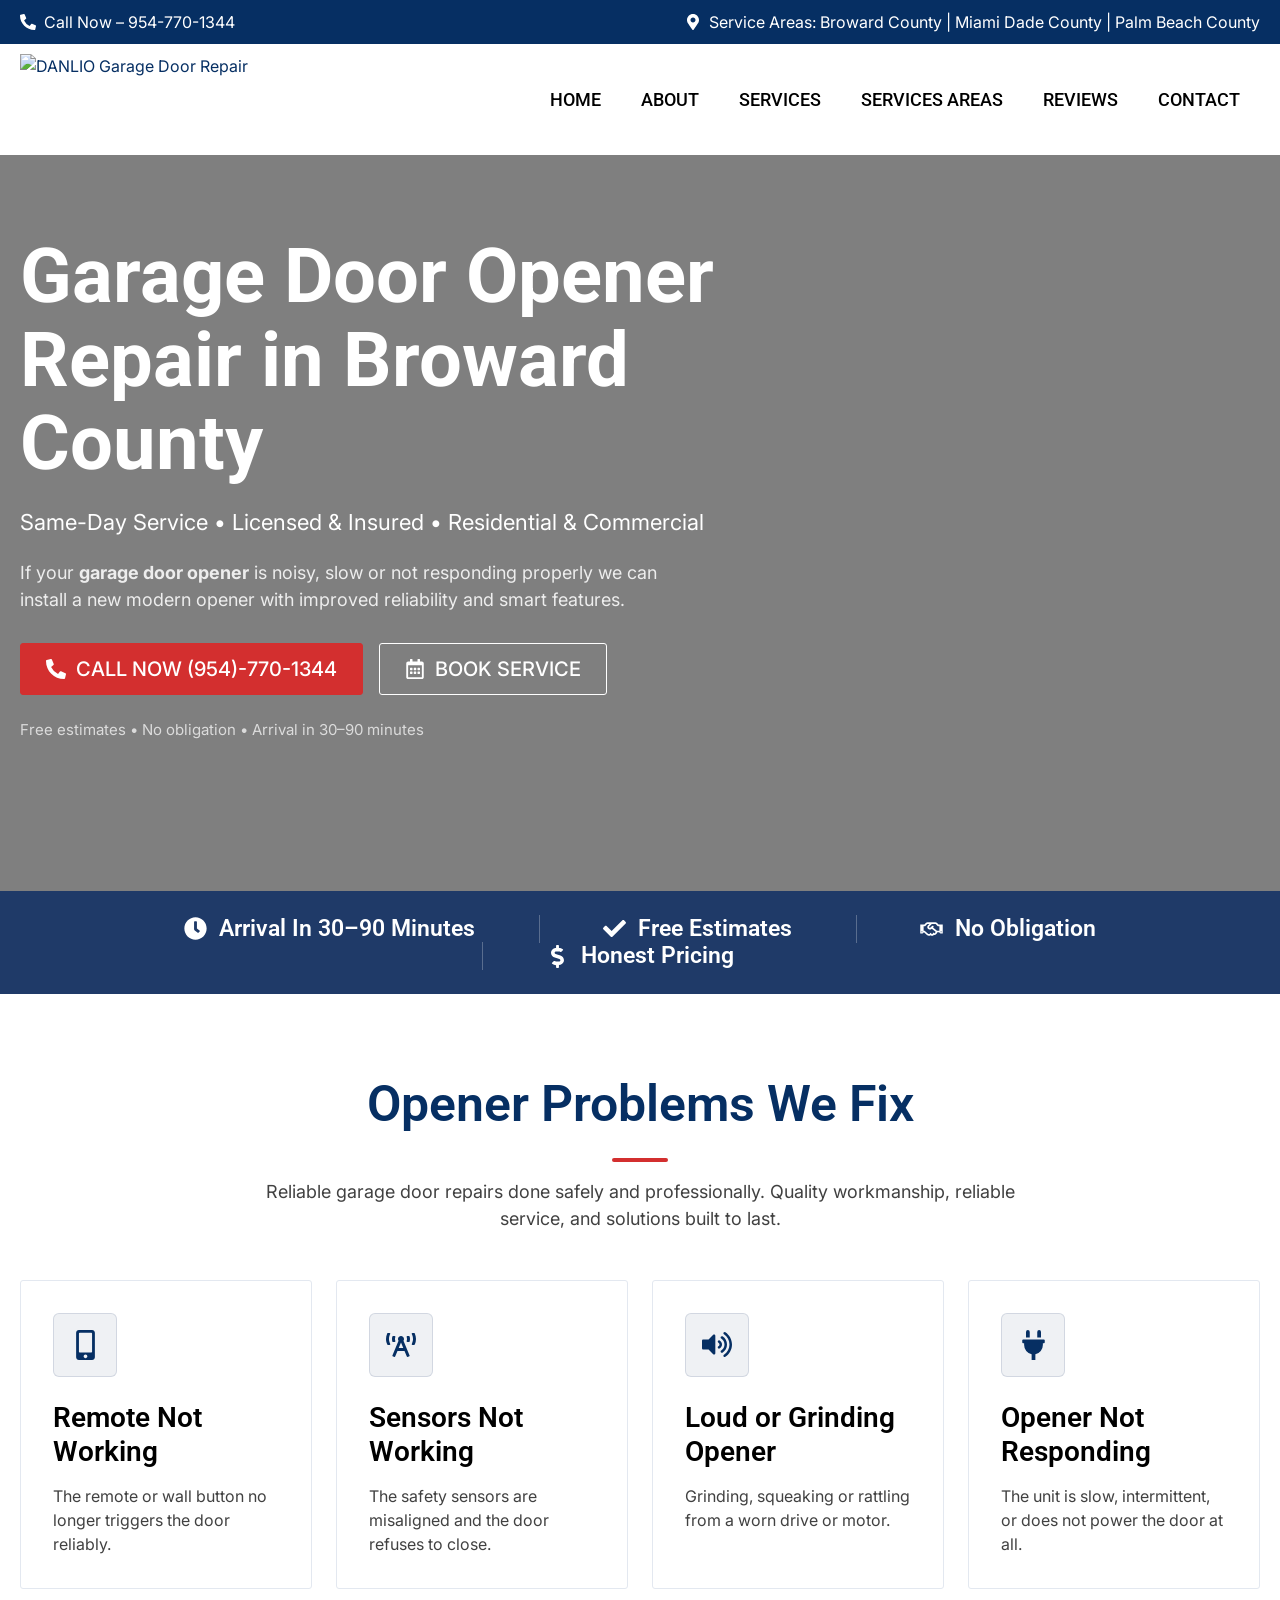
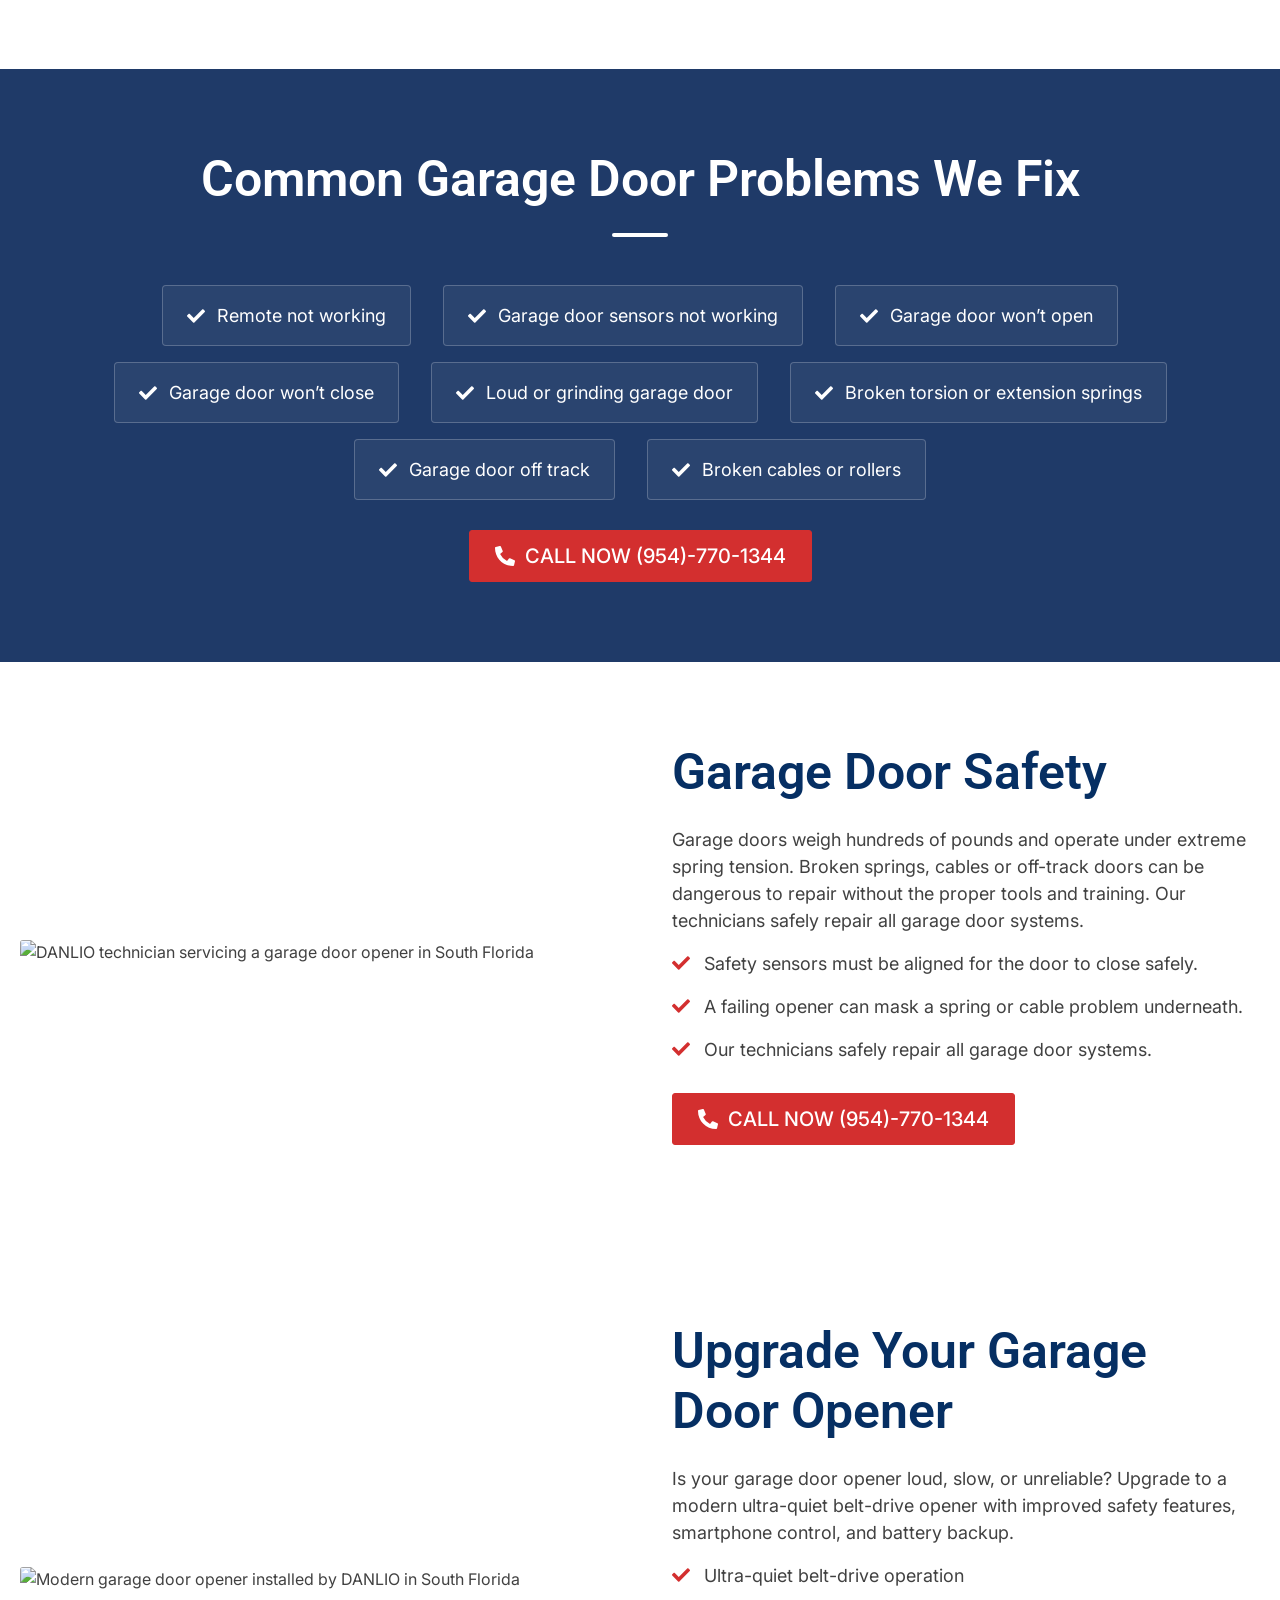
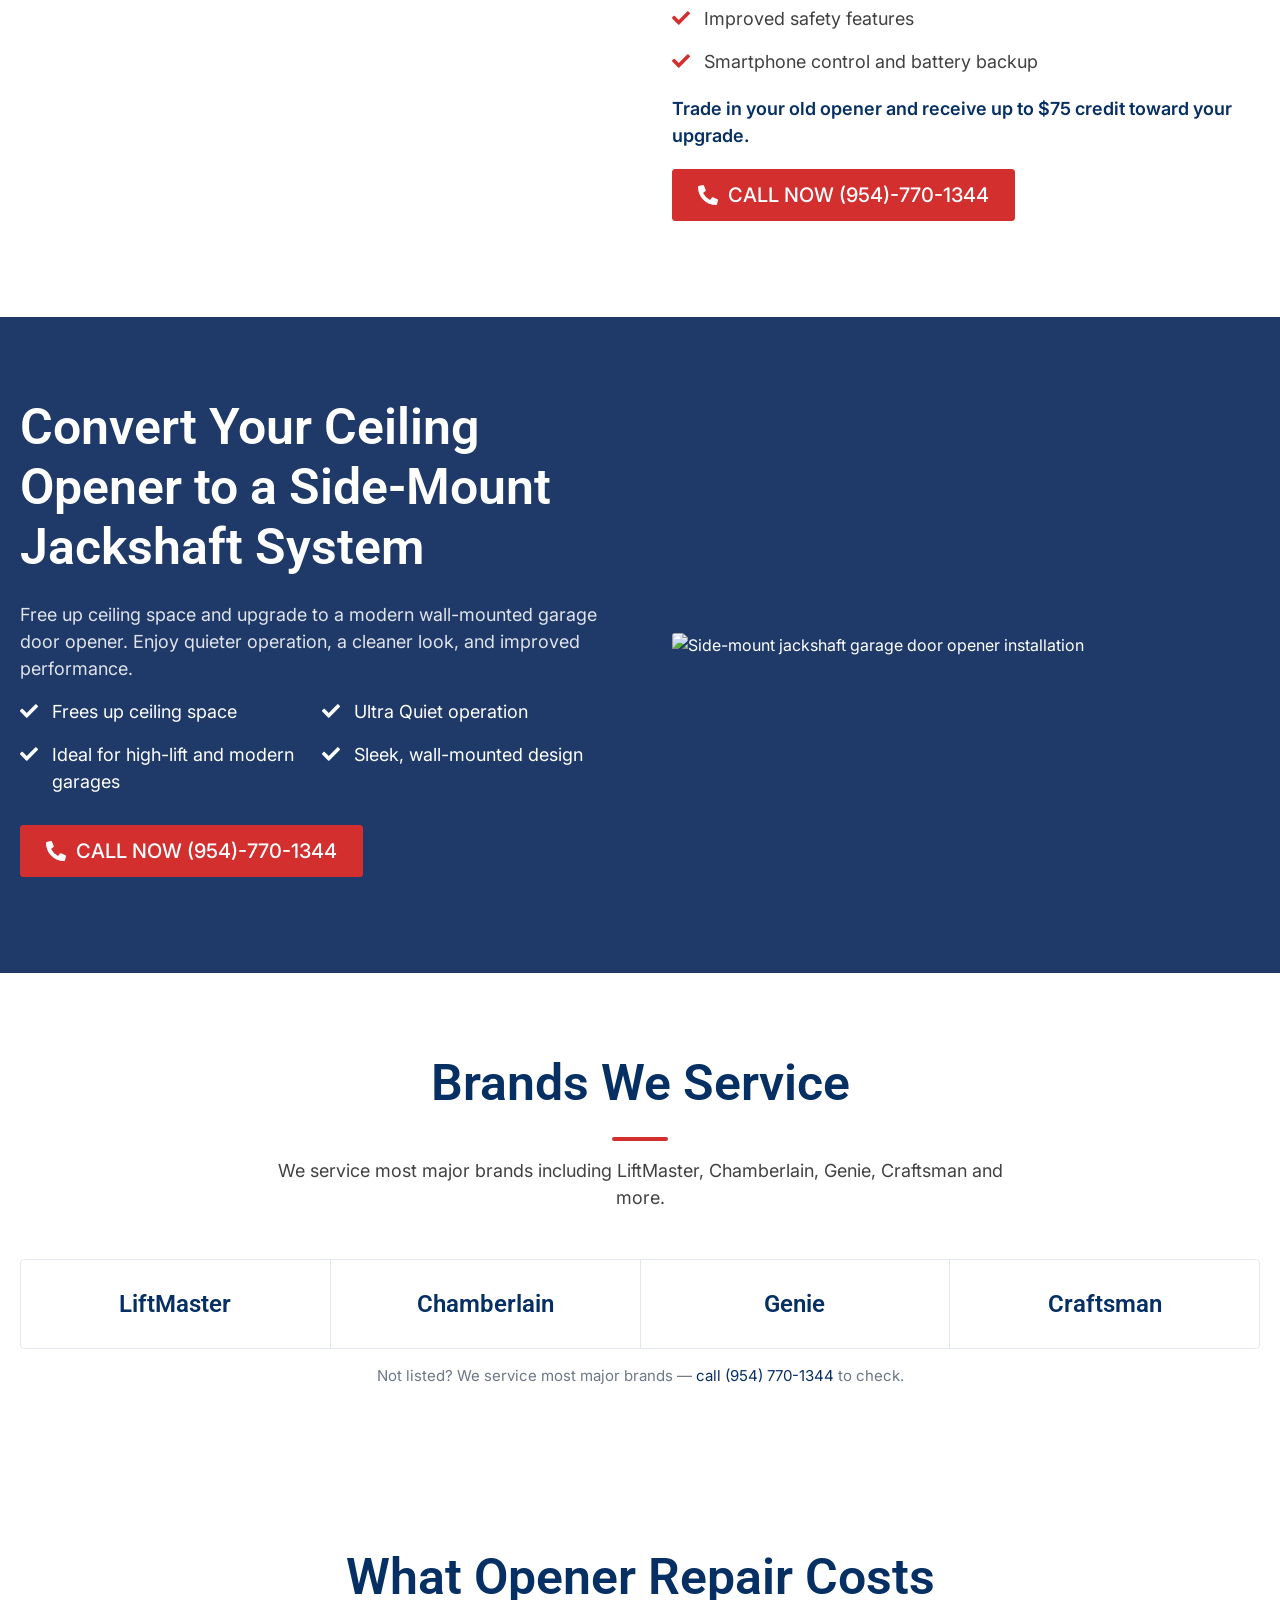
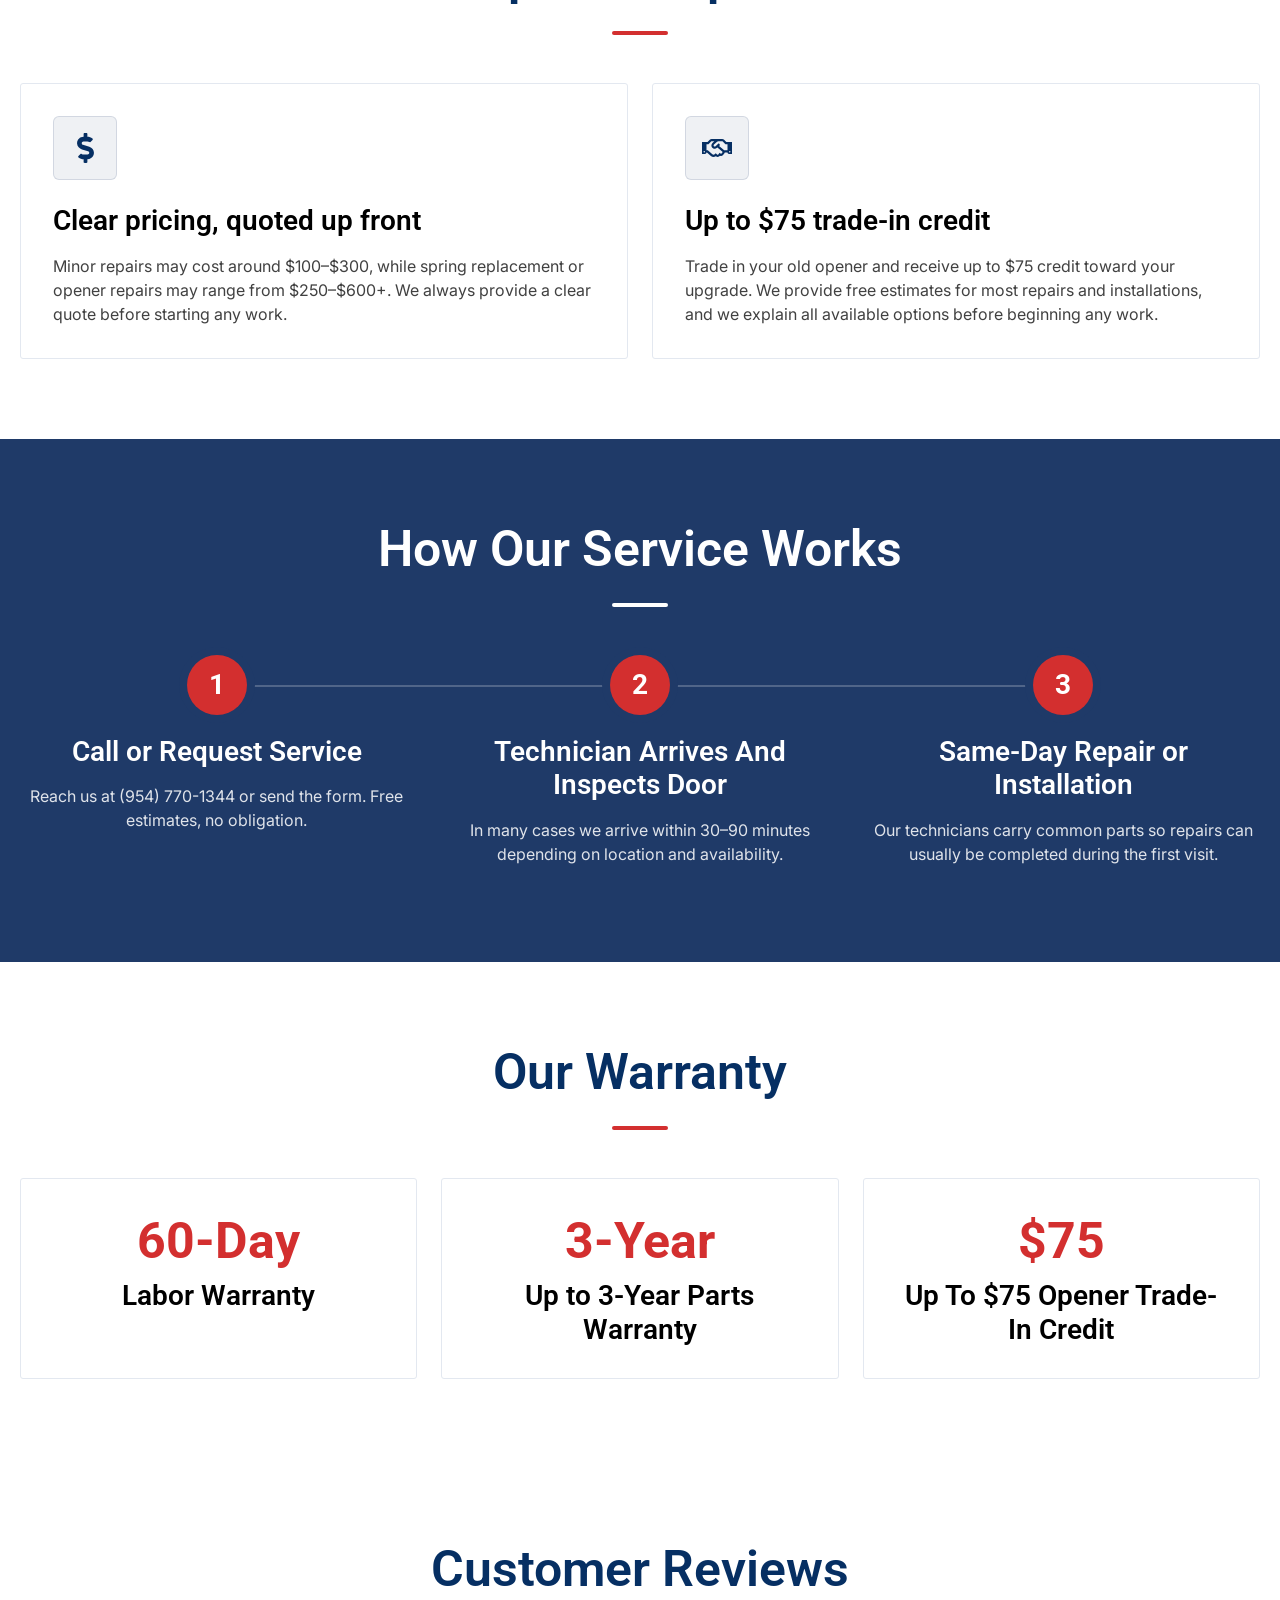
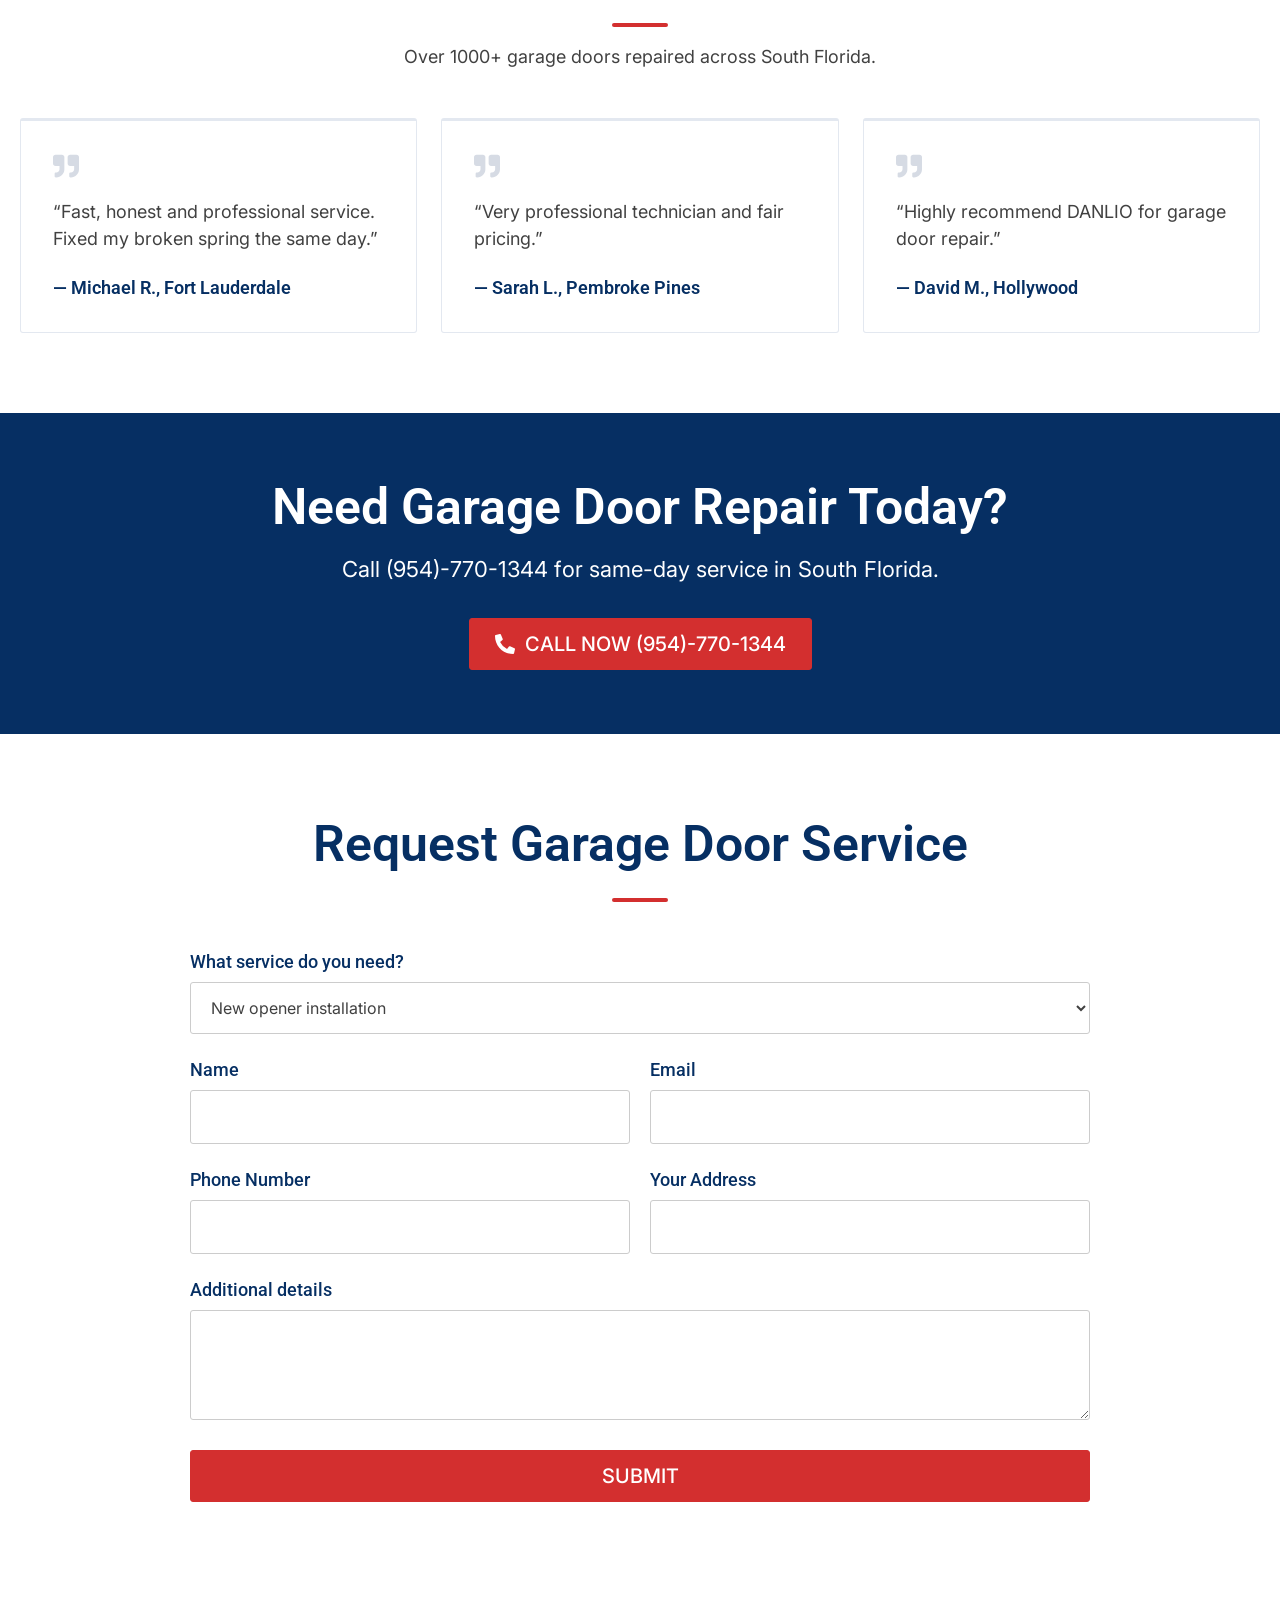
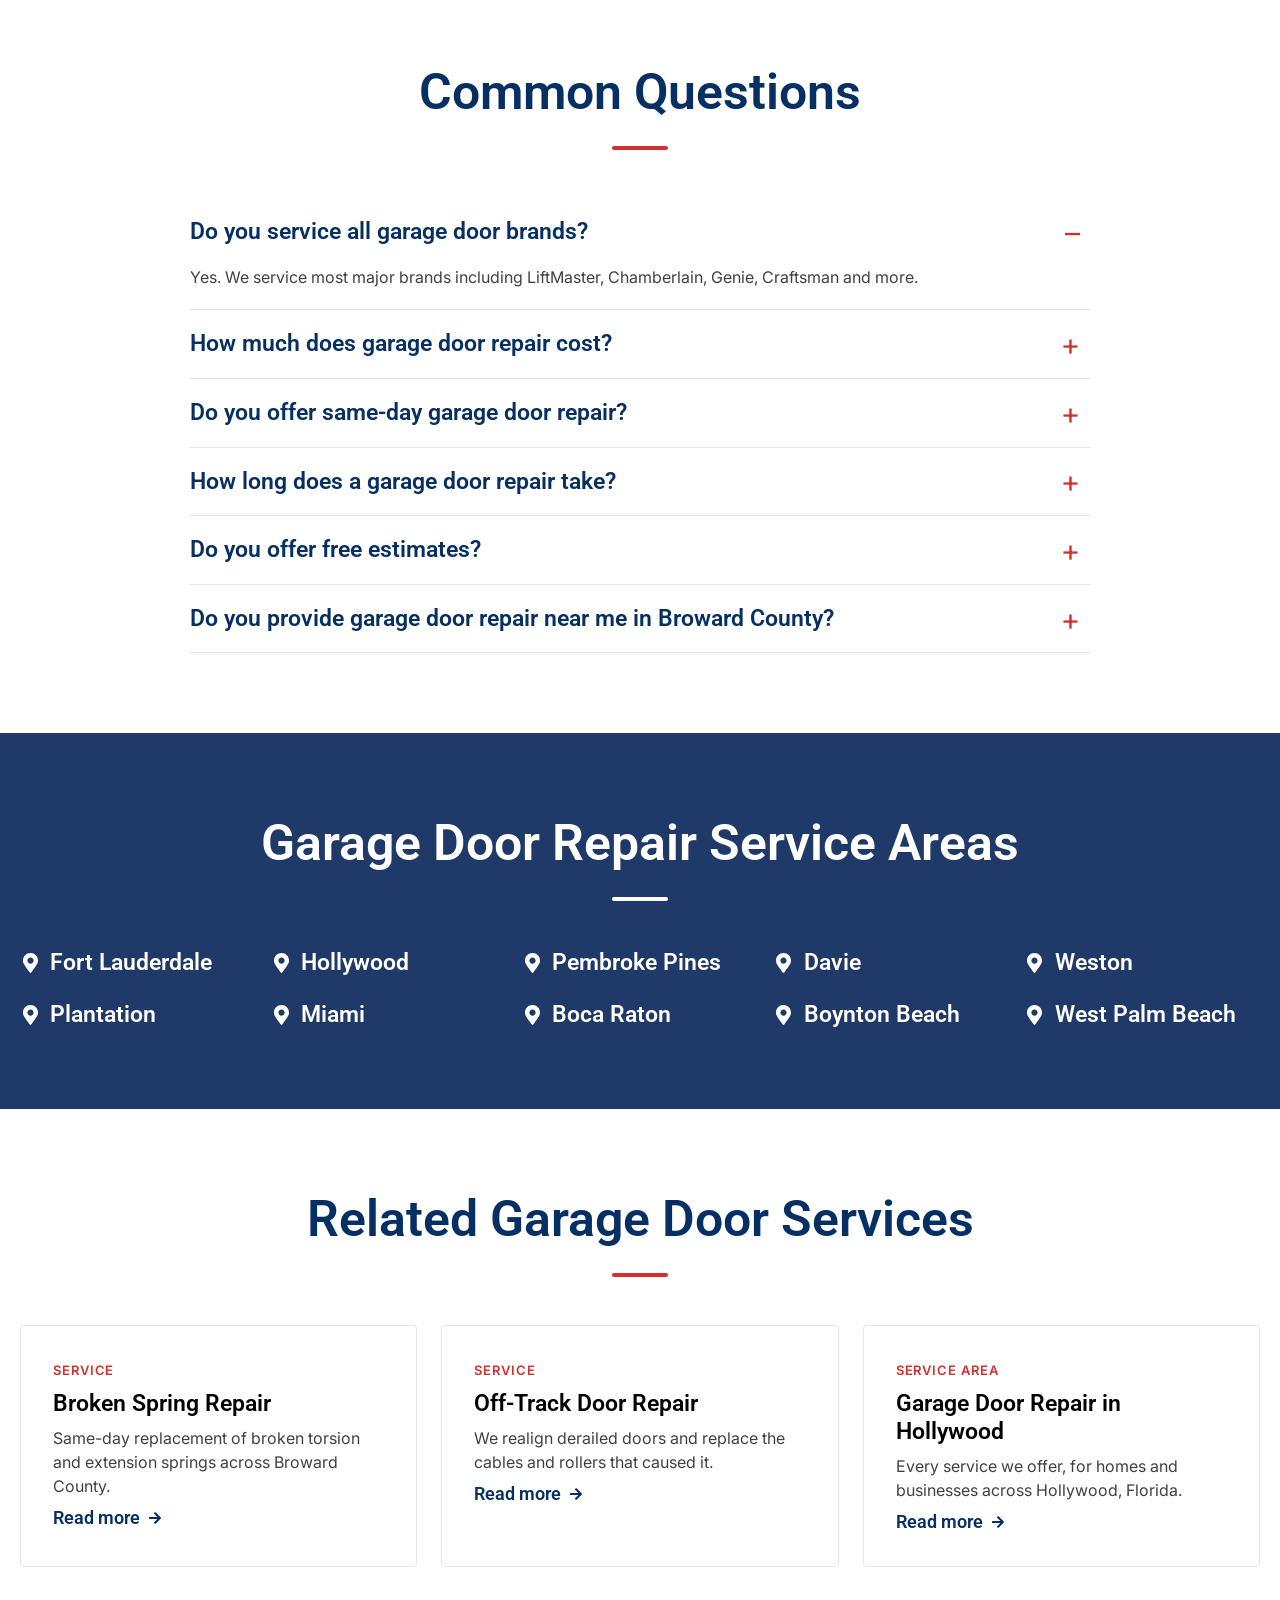
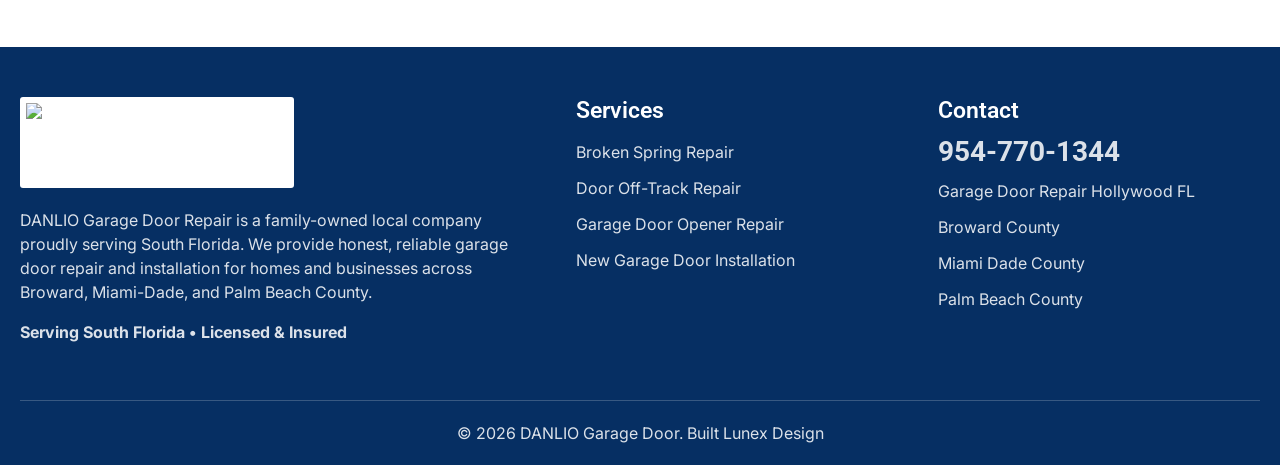
==== commit e39b9001: "Refine spacing, icons, section structure, schema and CTAs - Add an 8px spacing scale and apply it to" ====
--- a/garage-door-opener-repair-broward.html
+++ b/garage-door-opener-repair-broward.html
@@ -6,11 +6,169 @@
 <title>Garage Door Opener Repair &amp; Replacement in Broward County | DANLIO</title>
 <meta name="description" content="Noisy, slow or unresponsive opener? Same-day garage door opener repair and replacement across Broward, Miami-Dade and Palm Beach. LiftMaster, Chamberlain, Genie, Craftsman. Call 954-770-1344.">
 <link rel="canonical" href="https://danliogaragedoor.com/garage-door-opener-repair-broward/">
+<meta property="og:type" content="website">
+<meta property="og:site_name" content="DANLIO Garage Door Repair">
+<meta property="og:title" content="Garage Door Opener Repair &amp; Replacement in Broward County | DANLIO">
+<meta property="og:description" content="Same-day garage door opener repair and replacement across South Florida.">
+<meta property="og:url" content="https://danliogaragedoor.com/garage-door-opener-repair-broward/">
+<meta property="og:image" content="https://danliogaragedoor.com/wp-content/uploads/2026/03/tgr6r6-03-14-at-2.34.58-AM.jpeg">
+<meta name="twitter:card" content="summary_large_image">
+<meta name="twitter:title" content="Garage Door Opener Repair &amp; Replacement in Broward County | DANLIO">
+<meta name="twitter:description" content="Same-day garage door opener repair and replacement across South Florida.">
+<meta name="twitter:image" content="https://danliogaragedoor.com/wp-content/uploads/2026/03/tgr6r6-03-14-at-2.34.58-AM.jpeg">
 <link rel="preconnect" href="https://fonts.googleapis.com">
 <link rel="preconnect" href="https://fonts.gstatic.com" crossorigin>
 <link href="https://fonts.googleapis.com/css2?family=Roboto:wght@400;500;600;700&family=Inter:wght@400;500;600&display=swap" rel="stylesheet">
 <link rel="stylesheet" href="assets/danlio.css">
 <link rel="stylesheet" href="assets/danlio-icons.css">
+<script type="application/ld+json">
+{
+  "@context": "https://schema.org",
+  "@graph": [
+    {
+      "@type": "LocalBusiness",
+      "@id": "https://danliogaragedoor.com/#business",
+      "name": "DANLIO Garage Door Repair",
+      "telephone": "+1-954-770-1344",
+      "url": "https://danliogaragedoor.com/",
+      "image": "https://danliogaragedoor.com/wp-content/uploads/2026/03/tgr6r6-03-14-at-2.34.58-AM.jpeg",
+      "description": "Family-owned garage door repair and installation company serving Broward, Miami-Dade and Palm Beach Counties.",
+      "areaServed": [
+        {
+          "@type": "City",
+          "name": "Fort Lauderdale"
+        },
+        {
+          "@type": "City",
+          "name": "Hollywood"
+        },
+        {
+          "@type": "City",
+          "name": "Pembroke Pines"
+        },
+        {
+          "@type": "City",
+          "name": "Davie"
+        },
+        {
+          "@type": "City",
+          "name": "Weston"
+        },
+        {
+          "@type": "City",
+          "name": "Plantation"
+        },
+        {
+          "@type": "City",
+          "name": "Miami"
+        },
+        {
+          "@type": "City",
+          "name": "Boca Raton"
+        },
+        {
+          "@type": "City",
+          "name": "Boynton Beach"
+        },
+        {
+          "@type": "City",
+          "name": "West Palm Beach"
+        }
+      ],
+      "priceRange": "$"
+    },
+    {
+      "@type": "Service",
+      "name": "Garage Door Opener Repair",
+      "serviceType": "Garage Door Opener Repair",
+      "provider": {
+        "@id": "https://danliogaragedoor.com/#business"
+      },
+      "areaServed": {
+        "@type": "AdministrativeArea",
+        "name": "Broward County, Florida"
+      },
+      "url": "https://danliogaragedoor.com/garage-door-opener-repair-broward/"
+    },
+    {
+      "@type": "BreadcrumbList",
+      "itemListElement": [
+        {
+          "@type": "ListItem",
+          "position": 1,
+          "name": "Home",
+          "item": "https://danliogaragedoor.com/"
+        },
+        {
+          "@type": "ListItem",
+          "position": 2,
+          "name": "Services",
+          "item": "https://danliogaragedoor.com/#services"
+        },
+        {
+          "@type": "ListItem",
+          "position": 3,
+          "name": "Garage Door Opener Repair",
+          "item": "https://danliogaragedoor.com/garage-door-opener-repair-broward/"
+        }
+      ]
+    },
+    {
+      "@type": "FAQPage",
+      "mainEntity": [
+        {
+          "@type": "Question",
+          "name": "Do you service all garage door brands?",
+          "acceptedAnswer": {
+            "@type": "Answer",
+            "text": "Yes. We service most major brands including LiftMaster, Chamberlain, Genie, Craftsman and more."
+          }
+        },
+        {
+          "@type": "Question",
+          "name": "How much does garage door repair cost?",
+          "acceptedAnswer": {
+            "@type": "Answer",
+            "text": "Garage door repair costs depend on the issue. Minor repairs may cost around $100–$300, while spring replacement or opener repairs may range from $250–$600+. We always provide a clear quote before starting any work."
+          }
+        },
+        {
+          "@type": "Question",
+          "name": "Do you offer same-day garage door repair?",
+          "acceptedAnswer": {
+            "@type": "Answer",
+            "text": "Yes. We offer same-day garage door repair across South Florida, and in many cases we can arrive within 30–90 minutes depending on location and availability."
+          }
+        },
+        {
+          "@type": "Question",
+          "name": "How long does a garage door repair take?",
+          "acceptedAnswer": {
+            "@type": "Answer",
+            "text": "Most repairs take 30–90 minutes depending on the issue. Our technicians carry common parts so repairs can usually be completed during the first visit."
+          }
+        },
+        {
+          "@type": "Question",
+          "name": "Do you offer free estimates?",
+          "acceptedAnswer": {
+            "@type": "Answer",
+            "text": "Yes. We provide free estimates for most repairs and installations, and we explain all available options before beginning any work."
+          }
+        },
+        {
+          "@type": "Question",
+          "name": "Do you provide garage door repair near me in Broward County?",
+          "acceptedAnswer": {
+            "@type": "Answer",
+            "text": "Yes. We service Fort Lauderdale, Hollywood, Pembroke Pines, Davie, Plantation, Miramar and surrounding areas."
+          }
+        }
+      ]
+    }
+  ]
+}
+</script>
 </head>
 <body>
 
@@ -40,16 +198,18 @@
   </div>
 </header>
 
+<main>
 <section class="hero" style="background-image:url('https://danliogaragedoor.com/wp-content/uploads/2026/03/tgr6r6-03-14-at-2.34.58-AM.jpeg')">
   <div class="wrap">
     <div class="hero__inner">
       <h1>Garage Door Opener Repair in Broward County</h1>
       <div class="hero__subhead">Same-Day Service &bull; Licensed &amp; Insured &bull; Residential &amp; Commercial</div>
-      <p>If your opener is noisy, slow or not responding properly we can install a new modern opener with improved reliability and smart features.</p>
+      <p>If your <strong>garage door opener</strong> is noisy, slow or not responding properly we can install a new modern opener with improved reliability and smart features.</p>
       <div class="hero__btns">
         <a class="btn btn--call" href="tel:954-770-1344"><i class="ic ic-phone"></i> Call Now (954)-770-1344</a>
         <a class="btn btn--ghost" href="#form"><i class="ic ic-calendar"></i> Book Service</a>
       </div>
+      <p class="ctanote">Free estimates &bull; No obligation &bull; Arrival in 30&ndash;90 minutes</p>
     </div>
   </div>
 </section>
@@ -70,10 +230,10 @@
       <p>Reliable garage door repairs done safely and professionally. Quality workmanship, reliable service, and solutions built to last.</p>
     </div>
     <div class="cards c4">
-      <div class="card"><div class="ico"><i class="ic ic-remote" style="font-size:30px"></i></div><h3>Remote Not Working</h3><p>The remote or wall button no longer triggers the door reliably.</p></div>
-      <div class="card"><div class="ico"><i class="ic ic-sensor" style="font-size:30px"></i></div><h3>Sensors Not Working</h3><p>The safety sensors are misaligned and the door refuses to close.</p></div>
-      <div class="card"><div class="ico"><i class="ic ic-sound" style="font-size:30px"></i></div><h3>Loud or Grinding Opener</h3><p>Grinding, squeaking or rattling from a worn drive or motor.</p></div>
-      <div class="card"><div class="ico"><i class="ic ic-bolt" style="font-size:30px"></i></div><h3>Opener Not Responding</h3><p>The unit is slow, intermittent, or does not power the door at all.</p></div>
+      <div class="card"><div class="ico"><i class="ic ic-mobile" style="font-size:30px"></i></div><h3>Remote Not Working</h3><p>The remote or wall button no longer triggers the door reliably.</p></div>
+      <div class="card"><div class="ico"><i class="ic ic-signal" style="font-size:30px"></i></div><h3>Sensors Not Working</h3><p>The safety sensors are misaligned and the door refuses to close.</p></div>
+      <div class="card"><div class="ico"><i class="ic ic-volume" style="font-size:30px"></i></div><h3>Loud or Grinding Opener</h3><p>Grinding, squeaking or rattling from a worn drive or motor.</p></div>
+      <div class="card"><div class="ico"><i class="ic ic-plug" style="font-size:30px"></i></div><h3>Opener Not Responding</h3><p>The unit is slow, intermittent, or does not power the door at all.</p></div>
     </div>
   </div>
 </section>
@@ -153,12 +313,13 @@
       <h2>Brands We Service</h2>
       <p>We service most major brands including LiftMaster, Chamberlain, Genie, Craftsman and more.</p>
     </div>
-    <div class="cards c4">
-      <div class="card center"><h3>LiftMaster</h3></div>
-      <div class="card center"><h3>Chamberlain</h3></div>
-      <div class="card center"><h3>Genie</h3></div>
-      <div class="card center"><h3>Craftsman</h3></div>
-    </div>
+    <div class="brandstrip">
+      <span>LiftMaster</span>
+      <span>Chamberlain</span>
+      <span>Genie</span>
+      <span>Craftsman</span>
+    </div>
+    <p class="ctanote center">Not listed? We service most major brands &mdash; <a href="tel:954-770-1344">call (954) 770-1344</a> to check.</p>
   </div>
 </section>
 
@@ -209,9 +370,9 @@
       <p>Over 1000+ garage doors repaired across South Florida.</p>
     </div>
     <div class="cards c3">
-      <div class="rev"><q>Fast, honest and professional service. Fixed my broken spring the same day.</q><cite>&mdash; Michael R., Fort Lauderdale</cite></div>
-      <div class="rev"><q>Very professional technician and fair pricing.</q><cite>&mdash; Sarah L., Pembroke Pines</cite></div>
-      <div class="rev"><q>Highly recommend DANLIO for garage door repair.</q><cite>&mdash; David M., Hollywood</cite></div>
+      <div class="rev"><i class="ic ic-quote"></i><q>Fast, honest and professional service. Fixed my broken spring the same day.</q><cite>&mdash; Michael R., Fort Lauderdale</cite></div>
+      <div class="rev"><i class="ic ic-quote"></i><q>Very professional technician and fair pricing.</q><cite>&mdash; Sarah L., Pembroke Pines</cite></div>
+      <div class="rev"><i class="ic ic-quote"></i><q>Highly recommend DANLIO for garage door repair.</q><cite>&mdash; David M., Hollywood</cite></div>
     </div>
   </div>
 </section>
@@ -288,6 +449,34 @@
   </div>
 </section>
 
+<section class="sec" aria-labelledby="related-h">
+  <div class="wrap">
+    <div class="sec-head center"><h2 id="related-h">Related Garage Door Services</h2></div>
+    <div class="related">
+        <a href="garage-door-spring-repair-broward.html">
+          <span class="k">Service</span>
+          <h3>Broken Spring Repair</h3>
+          <p>Same-day replacement of broken torsion and extension springs across Broward County.</p>
+          <span class="linkcta">Read more <i class="ic ic-arrow-right"></i></span>
+        </a>
+        <a href="off-track-garage-door-repair-broward.html">
+          <span class="k">Service</span>
+          <h3>Off-Track Door Repair</h3>
+          <p>We realign derailed doors and replace the cables and rollers that caused it.</p>
+          <span class="linkcta">Read more <i class="ic ic-arrow-right"></i></span>
+        </a>
+        <a href="garage-door-repair-hollywood-fl.html">
+          <span class="k">Service Area</span>
+          <h3>Garage Door Repair in Hollywood</h3>
+          <p>Every service we offer, for homes and businesses across Hollywood, Florida.</p>
+          <span class="linkcta">Read more <i class="ic ic-arrow-right"></i></span>
+        </a>
+    </div>
+  </div>
+</section>
+
+</main>
+
 <footer class="site-footer">
   <div class="wrap">
     <div class="cols">
--- a/assets/danlio.css
+++ b/assets/danlio.css
@@ -327,3 +327,173 @@
   .bigphone{font-size:34px;line-height:42px}
   .faq summary{font-size:19px;line-height:26px}
 }
+
+
+/* ==========================================================================
+   REFINEMENTS — desktop
+   Brand-locked values (container 1240, type scale, colours, header, hero,
+   80px section padding) are unchanged. What follows tightens the internal
+   spacing the live site never defines, and gives sections visual structure.
+
+   SPACING SCALE (8px base): 4 8 16 24 32 48 64 80 120
+   ========================================================================== */
+:root{
+  --s1:4px; --s2:8px; --s3:16px; --s4:24px; --s5:32px; --s6:48px; --s7:64px; --s8:80px; --s9:120px;
+}
+
+/* ---- section headings: accent rule + consistent rhythm ---- */
+.sec-head{margin-bottom:var(--s6)}
+.sec-head h2{margin-bottom:var(--s3)}
+.sec-head p{margin-bottom:0;max-width:760px}
+.sec-head.center p{margin-left:auto;margin-right:auto}
+.sec-head h2::after{
+  content:"";display:block;width:56px;height:4px;border-radius:2px;
+  background:var(--red);margin-top:var(--s4);
+}
+.sec-head.center h2::after{margin-left:auto;margin-right:auto}
+.sec--navy .sec-head h2::after{background:#fff}
+
+/* ---- cards: tighter grid, equal heights, real hover ---- */
+.cards{gap:var(--s4)}
+.card{
+  padding:var(--s5);
+  display:flex;flex-direction:column;
+  transition:transform .18s ease,box-shadow .18s ease,border-color .18s ease;
+}
+.card h3{margin-bottom:var(--s3)}
+.card p{margin-bottom:0}
+.card:hover{
+  transform:translateY(-3px);
+  border-color:var(--navy);
+  box-shadow:0 10px 30px rgba(16,34,66,.10);
+}
+.card .cardlink{margin-top:auto;padding-top:var(--s4)}
+
+/* ---- icon tile: bigger, bordered, reacts with the card ---- */
+.ico{
+  width:64px;height:64px;border-radius:6px;
+  border:1px solid rgba(31,58,104,.14);
+  background:rgba(31,58,104,.07);color:var(--navy-deep);
+  margin-bottom:var(--s4);
+  transition:background .18s ease,color .18s ease,border-color .18s ease;
+}
+.ico .ic{font-size:28px}
+.card:hover .ico{background:var(--navy-deep);border-color:var(--navy-deep);color:#fff}
+.ico--red{background:rgba(211,47,47,.08);border-color:rgba(211,47,47,.18);color:var(--red)}
+.card:hover .ico--red{background:var(--red);border-color:var(--red);color:#fff}
+
+/* ---- badge bar: centred with dividers instead of space-between ---- */
+.badgebar{padding:var(--s4) 0}
+.badgebar .wrap{justify-content:center;gap:0}
+.badgebar span{padding:0 var(--s7);position:relative}
+.badgebar span + span::before{
+  content:"";position:absolute;left:0;top:50%;transform:translateY(-50%);
+  width:1px;height:28px;background:rgba(255,255,255,.26);
+}
+
+/* ---- steps: connector line through the numbers ---- */
+.steps{position:relative}
+.steps::before{
+  content:"";position:absolute;top:30px;left:16.66%;right:16.66%;height:2px;
+  background:rgba(255,255,255,.22);z-index:0;
+}
+.step{position:relative;z-index:1}
+.step .n{box-shadow:0 0 0 8px var(--navy)}
+.step h3{margin-bottom:var(--s3)}
+
+/* ---- pills: size to content instead of a rigid 4-col grid ---- */
+.pills{display:flex;flex-wrap:wrap;gap:var(--s3) var(--s5);justify-content:center}
+.pills span{
+  flex:0 1 auto;padding:var(--s3) var(--s4);
+  border:1px solid rgba(255,255,255,.22);border-radius:4px;
+  background:rgba(255,255,255,.05);
+}
+
+/* ---- reviews: quote mark + accent ---- */
+.rev{padding:var(--s5);position:relative;border-top-width:3px}
+.rev .ic-quote{font-size:26px;color:rgba(31,58,104,.18);margin-bottom:var(--s3)}
+.rev q{margin-bottom:var(--s4)}
+
+/* ---- warranty tiles ---- */
+.warr{gap:var(--s4)}
+.warr .w{padding:var(--s5);transition:border-color .18s ease}
+.warr .w:hover{border-color:var(--navy)}
+.warr .big{margin-bottom:var(--s2)}
+
+/* ---- brand strip: replaces four empty boxes ---- */
+.brandstrip{
+  display:flex;flex-wrap:wrap;justify-content:center;align-items:center;
+  gap:0;border:1px solid var(--line);border-radius:4px;overflow:hidden;
+}
+.brandstrip span{
+  flex:1 1 0;min-width:180px;text-align:center;
+  padding:var(--s5) var(--s4);
+  font-family:var(--h);font-size:24px;font-weight:600;color:var(--navy-deep);
+  border-right:1px solid var(--line);
+}
+.brandstrip span:last-child{border-right:0}
+
+/* ---- split sections ---- */
+.split{gap:var(--s7)}
+.split h2{margin-bottom:var(--s4)}
+.checks{gap:var(--s3)}
+.checks li{align-items:flex-start}
+
+/* ---- CTA hierarchy ---------------------------------------------------
+   Primary  = solid red, the phone call
+   Secondary= outlined navy, the form
+   Tertiary = inline text link with an arrow
+   -------------------------------------------------------------------- */
+.btn--outline{background:transparent;color:var(--navy-deep);border-color:var(--navy-deep)}
+.btn--outline:hover{background:var(--navy-deep);color:#fff}
+.ctarow{display:flex;gap:var(--s3);flex-wrap:wrap;align-items:center}
+.ctarow.center{justify-content:center}
+.ctanote{
+  font-size:15px;line-height:22px;color:#6d7787;margin:var(--s3) 0 0;
+}
+.center .ctanote{text-align:center}
+.sec--navy .ctanote,.ctaband .ctanote{color:rgba(255,255,255,.76)}
+.linkcta{
+  display:inline-flex;align-items:center;gap:var(--s2);
+  font-family:var(--h);font-weight:600;font-size:18px;color:var(--navy-deep);
+}
+.linkcta .ic{font-size:14px;transition:transform .18s ease}
+.linkcta:hover{color:var(--red)}
+.linkcta:hover .ic{transform:translateX(4px)}
+
+/* ---- CTA band ---- */
+.ctaband{padding:var(--s7) 0}
+.ctaband h2{margin-bottom:var(--s3)}
+.ctaband h2::after{display:none}
+.ctaband p{margin-bottom:var(--s5)}
+
+/* ---- related services block ---- */
+.related{display:grid;grid-template-columns:repeat(3,1fr);gap:var(--s4)}
+.related a{
+  display:flex;flex-direction:column;gap:var(--s2);
+  border:1px solid var(--line);border-radius:4px;padding:var(--s5);
+  transition:border-color .18s ease,transform .18s ease,box-shadow .18s ease;
+}
+.related a:hover{border-color:var(--navy);transform:translateY(-3px);box-shadow:0 10px 30px rgba(16,34,66,.10)}
+.related .k{
+  font-family:var(--b);font-size:13px;font-weight:600;letter-spacing:.07em;
+  text-transform:uppercase;color:var(--red);
+}
+.related h3{margin:0;font-size:23px;line-height:28px}
+.related p{margin:0;font-size:16px;line-height:24px;color:var(--ink)}
+
+/* ---- form spacing ---- */
+.formbox input,.formbox select,.formbox textarea{margin-bottom:var(--s4)}
+.formbox label{margin-bottom:var(--s2)}
+.req{color:var(--red)}
+
+/* ---- keyword emphasis in body copy ---- */
+.sec p strong,.checks strong{color:var(--navy-deep);font-weight:600}
+.sec--navy p strong,.sec--navy .checks strong{color:#fff}
+
+/* ---- service-area tiles ---- */
+.areas-grid{gap:var(--s4) var(--s3)}
+
+/* hero CTA micro-copy must not inherit the 18px hero paragraph size */
+.hero .ctanote{font-size:15px;line-height:22px;color:rgba(255,255,255,.72);margin-top:var(--s4)}
+.badgebar + .sec .ctanote{font-size:15px}
--- a/assets/danlio-icons.css
+++ b/assets/danlio-icons.css
@@ -77,3 +77,35 @@
 
 /* --- menu bars (matches Elementor's eicon-menu-bar) -------------------- */
 .ic-menu{-webkit-mask-image:url("data:image/svg+xml,%3Csvg xmlns='http://www.w3.org/2000/svg' viewBox='0 0 1000 1000'%3E%3Crect x='42' y='208' width='916' height='125' rx='62'/%3E%3Crect x='42' y='438' width='916' height='125' rx='62'/%3E%3Crect x='42' y='668' width='916' height='125' rx='62'/%3E%3C/svg%3E");mask-image:url("data:image/svg+xml,%3Csvg xmlns='http://www.w3.org/2000/svg' viewBox='0 0 1000 1000'%3E%3Crect x='42' y='208' width='916' height='125' rx='62'/%3E%3Crect x='42' y='438' width='916' height='125' rx='62'/%3E%3Crect x='42' y='668' width='916' height='125' rx='62'/%3E%3C/svg%3E")}
+
+
+/* ==========================================================================
+   ADDITIONAL FONT AWESOME 5 FREE GLYPHS
+   Same library the live site uses. Path data taken verbatim from
+   @fortawesome/fontawesome-free@5.15.4 so that every card can carry a
+   distinct, meaningful icon instead of reusing the same few.
+   ========================================================================== */
+
+.ic-volume{-webkit-mask-image:url("data:image/svg+xml,%3Csvg xmlns='http://www.w3.org/2000/svg' viewBox='0 0 576 512'%3E%3Cpath d='M215.03 71.05L126.06 160H24c-13.26 0-24 10.74-24 24v144c0 13.25 10.74 24 24 24h102.06l88.97 88.95c15.03 15.03 40.97 4.47 40.97-16.97V88.02c0-21.46-25.96-31.98-40.97-16.97zm233.32-51.08c-11.17-7.33-26.18-4.24-33.51 6.95-7.34 11.17-4.22 26.18 6.95 33.51 66.27 43.49 105.82 116.6 105.82 195.58 0 78.98-39.55 152.09-105.82 195.58-11.17 7.32-14.29 22.34-6.95 33.5 7.04 10.71 21.93 14.56 33.51 6.95C528.27 439.58 576 351.33 576 256S528.27 72.43 448.35 19.97zM480 256c0-63.53-32.06-121.94-85.77-156.24-11.19-7.14-26.03-3.82-33.12 7.46s-3.78 26.21 7.41 33.36C408.27 165.97 432 209.11 432 256s-23.73 90.03-63.48 115.42c-11.19 7.14-14.5 22.07-7.41 33.36 6.51 10.36 21.12 15.14 33.12 7.46C447.94 377.94 480 319.54 480 256zm-141.77-76.87c-11.58-6.33-26.19-2.16-32.61 9.45-6.39 11.61-2.16 26.2 9.45 32.61C327.98 228.28 336 241.63 336 256c0 14.38-8.02 27.72-20.92 34.81-11.61 6.41-15.84 21-9.45 32.61 6.43 11.66 21.05 15.8 32.61 9.45 28.23-15.55 45.77-45 45.77-76.88s-17.54-61.32-45.78-76.86z'/%3E%3C/svg%3E");mask-image:url("data:image/svg+xml,%3Csvg xmlns='http://www.w3.org/2000/svg' viewBox='0 0 576 512'%3E%3Cpath d='M215.03 71.05L126.06 160H24c-13.26 0-24 10.74-24 24v144c0 13.25 10.74 24 24 24h102.06l88.97 88.95c15.03 15.03 40.97 4.47 40.97-16.97V88.02c0-21.46-25.96-31.98-40.97-16.97zm233.32-51.08c-11.17-7.33-26.18-4.24-33.51 6.95-7.34 11.17-4.22 26.18 6.95 33.51 66.27 43.49 105.82 116.6 105.82 195.58 0 78.98-39.55 152.09-105.82 195.58-11.17 7.32-14.29 22.34-6.95 33.5 7.04 10.71 21.93 14.56 33.51 6.95C528.27 439.58 576 351.33 576 256S528.27 72.43 448.35 19.97zM480 256c0-63.53-32.06-121.94-85.77-156.24-11.19-7.14-26.03-3.82-33.12 7.46s-3.78 26.21 7.41 33.36C408.27 165.97 432 209.11 432 256s-23.73 90.03-63.48 115.42c-11.19 7.14-14.5 22.07-7.41 33.36 6.51 10.36 21.12 15.14 33.12 7.46C447.94 377.94 480 319.54 480 256zm-141.77-76.87c-11.58-6.33-26.19-2.16-32.61 9.45-6.39 11.61-2.16 26.2 9.45 32.61C327.98 228.28 336 241.63 336 256c0 14.38-8.02 27.72-20.92 34.81-11.61 6.41-15.84 21-9.45 32.61 6.43 11.66 21.05 15.8 32.61 9.45 28.23-15.55 45.77-45 45.77-76.88s-17.54-61.32-45.78-76.86z'/%3E%3C/svg%3E")}
+
+.ic-mobile{-webkit-mask-image:url("data:image/svg+xml,%3Csvg xmlns='http://www.w3.org/2000/svg' viewBox='0 0 320 512'%3E%3Cpath d='M272 0H48C21.5 0 0 21.5 0 48v416c0 26.5 21.5 48 48 48h224c26.5 0 48-21.5 48-48V48c0-26.5-21.5-48-48-48zM160 480c-17.7 0-32-14.3-32-32s14.3-32 32-32 32 14.3 32 32-14.3 32-32 32zm112-108c0 6.6-5.4 12-12 12H60c-6.6 0-12-5.4-12-12V60c0-6.6 5.4-12 12-12h200c6.6 0 12 5.4 12 12v312z'/%3E%3C/svg%3E");mask-image:url("data:image/svg+xml,%3Csvg xmlns='http://www.w3.org/2000/svg' viewBox='0 0 320 512'%3E%3Cpath d='M272 0H48C21.5 0 0 21.5 0 48v416c0 26.5 21.5 48 48 48h224c26.5 0 48-21.5 48-48V48c0-26.5-21.5-48-48-48zM160 480c-17.7 0-32-14.3-32-32s14.3-32 32-32 32 14.3 32 32-14.3 32-32 32zm112-108c0 6.6-5.4 12-12 12H60c-6.6 0-12-5.4-12-12V60c0-6.6 5.4-12 12-12h200c6.6 0 12 5.4 12 12v312z'/%3E%3C/svg%3E")}
+
+.ic-signal{-webkit-mask-image:url("data:image/svg+xml,%3Csvg xmlns='http://www.w3.org/2000/svg' viewBox='0 0 640 512'%3E%3Cpath d='M150.94 192h33.73c11.01 0 18.61-10.83 14.86-21.18-4.93-13.58-7.55-27.98-7.55-42.82s2.62-29.24 7.55-42.82C203.29 74.83 195.68 64 184.67 64h-33.73c-7.01 0-13.46 4.49-15.41 11.23C130.64 92.21 128 109.88 128 128c0 18.12 2.64 35.79 7.54 52.76 1.94 6.74 8.39 11.24 15.4 11.24zM89.92 23.34C95.56 12.72 87.97 0 75.96 0H40.63c-6.27 0-12.14 3.59-14.74 9.31C9.4 45.54 0 85.65 0 128c0 24.75 3.12 68.33 26.69 118.86 2.62 5.63 8.42 9.14 14.61 9.14h34.84c12.02 0 19.61-12.74 13.95-23.37-49.78-93.32-16.71-178.15-.17-209.29zM614.06 9.29C611.46 3.58 605.6 0 599.33 0h-35.42c-11.98 0-19.66 12.66-14.02 23.25 18.27 34.29 48.42 119.42.28 209.23-5.72 10.68 1.8 23.52 13.91 23.52h35.23c6.27 0 12.13-3.58 14.73-9.29C630.57 210.48 640 170.36 640 128s-9.42-82.48-25.94-118.71zM489.06 64h-33.73c-11.01 0-18.61 10.83-14.86 21.18 4.93 13.58 7.55 27.98 7.55 42.82s-2.62 29.24-7.55 42.82c-3.76 10.35 3.85 21.18 14.86 21.18h33.73c7.02 0 13.46-4.49 15.41-11.24 4.9-16.97 7.53-34.64 7.53-52.76 0-18.12-2.64-35.79-7.54-52.76-1.94-6.75-8.39-11.24-15.4-11.24zm-116.3 100.12c7.05-10.29 11.2-22.71 11.2-36.12 0-35.35-28.63-64-63.96-64-35.32 0-63.96 28.65-63.96 64 0 13.41 4.15 25.83 11.2 36.12l-130.5 313.41c-3.4 8.15.46 17.52 8.61 20.92l29.51 12.31c8.15 3.4 17.52-.46 20.91-8.61L244.96 384h150.07l49.2 118.15c3.4 8.16 12.76 12.01 20.91 8.61l29.51-12.31c8.15-3.4 12-12.77 8.61-20.92l-130.5-313.41zM271.62 320L320 203.81 368.38 320h-96.76z'/%3E%3C/svg%3E");mask-image:url("data:image/svg+xml,%3Csvg xmlns='http://www.w3.org/2000/svg' viewBox='0 0 640 512'%3E%3Cpath d='M150.94 192h33.73c11.01 0 18.61-10.83 14.86-21.18-4.93-13.58-7.55-27.98-7.55-42.82s2.62-29.24 7.55-42.82C203.29 74.83 195.68 64 184.67 64h-33.73c-7.01 0-13.46 4.49-15.41 11.23C130.64 92.21 128 109.88 128 128c0 18.12 2.64 35.79 7.54 52.76 1.94 6.74 8.39 11.24 15.4 11.24zM89.92 23.34C95.56 12.72 87.97 0 75.96 0H40.63c-6.27 0-12.14 3.59-14.74 9.31C9.4 45.54 0 85.65 0 128c0 24.75 3.12 68.33 26.69 118.86 2.62 5.63 8.42 9.14 14.61 9.14h34.84c12.02 0 19.61-12.74 13.95-23.37-49.78-93.32-16.71-178.15-.17-209.29zM614.06 9.29C611.46 3.58 605.6 0 599.33 0h-35.42c-11.98 0-19.66 12.66-14.02 23.25 18.27 34.29 48.42 119.42.28 209.23-5.72 10.68 1.8 23.52 13.91 23.52h35.23c6.27 0 12.13-3.58 14.73-9.29C630.57 210.48 640 170.36 640 128s-9.42-82.48-25.94-118.71zM489.06 64h-33.73c-11.01 0-18.61 10.83-14.86 21.18 4.93 13.58 7.55 27.98 7.55 42.82s-2.62 29.24-7.55 42.82c-3.76 10.35 3.85 21.18 14.86 21.18h33.73c7.02 0 13.46-4.49 15.41-11.24 4.9-16.97 7.53-34.64 7.53-52.76 0-18.12-2.64-35.79-7.54-52.76-1.94-6.75-8.39-11.24-15.4-11.24zm-116.3 100.12c7.05-10.29 11.2-22.71 11.2-36.12 0-35.35-28.63-64-63.96-64-35.32 0-63.96 28.65-63.96 64 0 13.41 4.15 25.83 11.2 36.12l-130.5 313.41c-3.4 8.15.46 17.52 8.61 20.92l29.51 12.31c8.15 3.4 17.52-.46 20.91-8.61L244.96 384h150.07l49.2 118.15c3.4 8.16 12.76 12.01 20.91 8.61l29.51-12.31c8.15-3.4 12-12.77 8.61-20.92l-130.5-313.41zM271.62 320L320 203.81 368.38 320h-96.76z'/%3E%3C/svg%3E")}
+
+.ic-plug{-webkit-mask-image:url("data:image/svg+xml,%3Csvg xmlns='http://www.w3.org/2000/svg' viewBox='0 0 384 512'%3E%3Cpath d='M320,32a32,32,0,0,0-64,0v96h64Zm48,128H16A16,16,0,0,0,0,176v32a16,16,0,0,0,16,16H32v32A160.07,160.07,0,0,0,160,412.8V512h64V412.8A160.07,160.07,0,0,0,352,256V224h16a16,16,0,0,0,16-16V176A16,16,0,0,0,368,160ZM128,32a32,32,0,0,0-64,0v96h64Z'/%3E%3C/svg%3E");mask-image:url("data:image/svg+xml,%3Csvg xmlns='http://www.w3.org/2000/svg' viewBox='0 0 384 512'%3E%3Cpath d='M320,32a32,32,0,0,0-64,0v96h64Zm48,128H16A16,16,0,0,0,0,176v32a16,16,0,0,0,16,16H32v32A160.07,160.07,0,0,0,160,412.8V512h64V412.8A160.07,160.07,0,0,0,352,256V224h16a16,16,0,0,0,16-16V176A16,16,0,0,0,368,160ZM128,32a32,32,0,0,0-64,0v96h64Z'/%3E%3C/svg%3E")}
+
+.ic-link{-webkit-mask-image:url("data:image/svg+xml,%3Csvg xmlns='http://www.w3.org/2000/svg' viewBox='0 0 512 512'%3E%3Cpath d='M326.612 185.391c59.747 59.809 58.927 155.698.36 214.59-.11.12-.24.25-.36.37l-67.2 67.2c-59.27 59.27-155.699 59.262-214.96 0-59.27-59.26-59.27-155.7 0-214.96l37.106-37.106c9.84-9.84 26.786-3.3 27.294 10.606.648 17.722 3.826 35.527 9.69 52.721 1.986 5.822.567 12.262-3.783 16.612l-13.087 13.087c-28.026 28.026-28.905 73.66-1.155 101.96 28.024 28.579 74.086 28.749 102.325.51l67.2-67.19c28.191-28.191 28.073-73.757 0-101.83-3.701-3.694-7.429-6.564-10.341-8.569a16.037 16.037 0 0 1-6.947-12.606c-.396-10.567 3.348-21.456 11.698-29.806l21.054-21.055c5.521-5.521 14.182-6.199 20.584-1.731a152.482 152.482 0 0 1 20.522 17.197zM467.547 44.449c-59.261-59.262-155.69-59.27-214.96 0l-67.2 67.2c-.12.12-.25.25-.36.37-58.566 58.892-59.387 154.781.36 214.59a152.454 152.454 0 0 0 20.521 17.196c6.402 4.468 15.064 3.789 20.584-1.731l21.054-21.055c8.35-8.35 12.094-19.239 11.698-29.806a16.037 16.037 0 0 0-6.947-12.606c-2.912-2.005-6.64-4.875-10.341-8.569-28.073-28.073-28.191-73.639 0-101.83l67.2-67.19c28.239-28.239 74.3-28.069 102.325.51 27.75 28.3 26.872 73.934-1.155 101.96l-13.087 13.087c-4.35 4.35-5.769 10.79-3.783 16.612 5.864 17.194 9.042 34.999 9.69 52.721.509 13.906 17.454 20.446 27.294 10.606l37.106-37.106c59.271-59.259 59.271-155.699.001-214.959z'/%3E%3C/svg%3E");mask-image:url("data:image/svg+xml,%3Csvg xmlns='http://www.w3.org/2000/svg' viewBox='0 0 512 512'%3E%3Cpath d='M326.612 185.391c59.747 59.809 58.927 155.698.36 214.59-.11.12-.24.25-.36.37l-67.2 67.2c-59.27 59.27-155.699 59.262-214.96 0-59.27-59.26-59.27-155.7 0-214.96l37.106-37.106c9.84-9.84 26.786-3.3 27.294 10.606.648 17.722 3.826 35.527 9.69 52.721 1.986 5.822.567 12.262-3.783 16.612l-13.087 13.087c-28.026 28.026-28.905 73.66-1.155 101.96 28.024 28.579 74.086 28.749 102.325.51l67.2-67.19c28.191-28.191 28.073-73.757 0-101.83-3.701-3.694-7.429-6.564-10.341-8.569a16.037 16.037 0 0 1-6.947-12.606c-.396-10.567 3.348-21.456 11.698-29.806l21.054-21.055c5.521-5.521 14.182-6.199 20.584-1.731a152.482 152.482 0 0 1 20.522 17.197zM467.547 44.449c-59.261-59.262-155.69-59.27-214.96 0l-67.2 67.2c-.12.12-.25.25-.36.37-58.566 58.892-59.387 154.781.36 214.59a152.454 152.454 0 0 0 20.521 17.196c6.402 4.468 15.064 3.789 20.584-1.731l21.054-21.055c8.35-8.35 12.094-19.239 11.698-29.806a16.037 16.037 0 0 0-6.947-12.606c-2.912-2.005-6.64-4.875-10.341-8.569-28.073-28.073-28.191-73.639 0-101.83l67.2-67.19c28.239-28.239 74.3-28.069 102.325.51 27.75 28.3 26.872 73.934-1.155 101.96l-13.087 13.087c-4.35 4.35-5.769 10.79-3.783 16.612 5.864 17.194 9.042 34.999 9.69 52.721.509 13.906 17.454 20.446 27.294 10.606l37.106-37.106c59.271-59.259 59.271-155.699.001-214.959z'/%3E%3C/svg%3E")}
+
+.ic-ban{-webkit-mask-image:url("data:image/svg+xml,%3Csvg xmlns='http://www.w3.org/2000/svg' viewBox='0 0 512 512'%3E%3Cpath d='M256 8C119.034 8 8 119.033 8 256s111.034 248 248 248 248-111.034 248-248S392.967 8 256 8zm130.108 117.892c65.448 65.448 70 165.481 20.677 235.637L150.47 105.216c70.204-49.356 170.226-44.735 235.638 20.676zM125.892 386.108c-65.448-65.448-70-165.481-20.677-235.637L361.53 406.784c-70.203 49.356-170.226 44.736-235.638-20.676z'/%3E%3C/svg%3E");mask-image:url("data:image/svg+xml,%3Csvg xmlns='http://www.w3.org/2000/svg' viewBox='0 0 512 512'%3E%3Cpath d='M256 8C119.034 8 8 119.033 8 256s111.034 248 248 248 248-111.034 248-248S392.967 8 256 8zm130.108 117.892c65.448 65.448 70 165.481 20.677 235.637L150.47 105.216c70.204-49.356 170.226-44.735 235.638 20.676zM125.892 386.108c-65.448-65.448-70-165.481-20.677-235.637L361.53 406.784c-70.203 49.356-170.226 44.736-235.638-20.676z'/%3E%3C/svg%3E")}
+
+.ic-arrow-right{-webkit-mask-image:url("data:image/svg+xml,%3Csvg xmlns='http://www.w3.org/2000/svg' viewBox='0 0 448 512'%3E%3Cpath d='M190.5 66.9l22.2-22.2c9.4-9.4 24.6-9.4 33.9 0L441 239c9.4 9.4 9.4 24.6 0 33.9L246.6 467.3c-9.4 9.4-24.6 9.4-33.9 0l-22.2-22.2c-9.5-9.5-9.3-25 .4-34.3L311.4 296H24c-13.3 0-24-10.7-24-24v-32c0-13.3 10.7-24 24-24h287.4L190.9 101.2c-9.8-9.3-10-24.8-.4-34.3z'/%3E%3C/svg%3E");mask-image:url("data:image/svg+xml,%3Csvg xmlns='http://www.w3.org/2000/svg' viewBox='0 0 448 512'%3E%3Cpath d='M190.5 66.9l22.2-22.2c9.4-9.4 24.6-9.4 33.9 0L441 239c9.4 9.4 9.4 24.6 0 33.9L246.6 467.3c-9.4 9.4-24.6 9.4-33.9 0l-22.2-22.2c-9.5-9.5-9.3-25 .4-34.3L311.4 296H24c-13.3 0-24-10.7-24-24v-32c0-13.3 10.7-24 24-24h287.4L190.9 101.2c-9.8-9.3-10-24.8-.4-34.3z'/%3E%3C/svg%3E")}
+
+.ic-sliders{-webkit-mask-image:url("data:image/svg+xml,%3Csvg xmlns='http://www.w3.org/2000/svg' viewBox='0 0 512 512'%3E%3Cpath d='M496 384H160v-16c0-8.8-7.2-16-16-16h-32c-8.8 0-16 7.2-16 16v16H16c-8.8 0-16 7.2-16 16v32c0 8.8 7.2 16 16 16h80v16c0 8.8 7.2 16 16 16h32c8.8 0 16-7.2 16-16v-16h336c8.8 0 16-7.2 16-16v-32c0-8.8-7.2-16-16-16zm0-160h-80v-16c0-8.8-7.2-16-16-16h-32c-8.8 0-16 7.2-16 16v16H16c-8.8 0-16 7.2-16 16v32c0 8.8 7.2 16 16 16h336v16c0 8.8 7.2 16 16 16h32c8.8 0 16-7.2 16-16v-16h80c8.8 0 16-7.2 16-16v-32c0-8.8-7.2-16-16-16zm0-160H288V48c0-8.8-7.2-16-16-16h-32c-8.8 0-16 7.2-16 16v16H16C7.2 64 0 71.2 0 80v32c0 8.8 7.2 16 16 16h208v16c0 8.8 7.2 16 16 16h32c8.8 0 16-7.2 16-16v-16h208c8.8 0 16-7.2 16-16V80c0-8.8-7.2-16-16-16z'/%3E%3C/svg%3E");mask-image:url("data:image/svg+xml,%3Csvg xmlns='http://www.w3.org/2000/svg' viewBox='0 0 512 512'%3E%3Cpath d='M496 384H160v-16c0-8.8-7.2-16-16-16h-32c-8.8 0-16 7.2-16 16v16H16c-8.8 0-16 7.2-16 16v32c0 8.8 7.2 16 16 16h80v16c0 8.8 7.2 16 16 16h32c8.8 0 16-7.2 16-16v-16h336c8.8 0 16-7.2 16-16v-32c0-8.8-7.2-16-16-16zm0-160h-80v-16c0-8.8-7.2-16-16-16h-32c-8.8 0-16 7.2-16 16v16H16c-8.8 0-16 7.2-16 16v32c0 8.8 7.2 16 16 16h336v16c0 8.8 7.2 16 16 16h32c8.8 0 16-7.2 16-16v-16h80c8.8 0 16-7.2 16-16v-32c0-8.8-7.2-16-16-16zm0-160H288V48c0-8.8-7.2-16-16-16h-32c-8.8 0-16 7.2-16 16v16H16C7.2 64 0 71.2 0 80v32c0 8.8 7.2 16 16 16h208v16c0 8.8 7.2 16 16 16h32c8.8 0 16-7.2 16-16v-16h208c8.8 0 16-7.2 16-16V80c0-8.8-7.2-16-16-16z'/%3E%3C/svg%3E")}
+
+.ic-tools{-webkit-mask-image:url("data:image/svg+xml,%3Csvg xmlns='http://www.w3.org/2000/svg' viewBox='0 0 512 512'%3E%3Cpath d='M501.1 395.7L384 278.6c-23.1-23.1-57.6-27.6-85.4-13.9L192 158.1V96L64 0 0 64l96 128h62.1l106.6 106.6c-13.6 27.8-9.2 62.3 13.9 85.4l117.1 117.1c14.6 14.6 38.2 14.6 52.7 0l52.7-52.7c14.5-14.6 14.5-38.2 0-52.7zM331.7 225c28.3 0 54.9 11 74.9 31l19.4 19.4c15.8-6.9 30.8-16.5 43.8-29.5 37.1-37.1 49.7-89.3 37.9-136.7-2.2-9-13.5-12.1-20.1-5.5l-74.4 74.4-67.9-11.3L334 98.9l74.4-74.4c6.6-6.6 3.4-17.9-5.7-20.2-47.4-11.7-99.6.9-136.6 37.9-28.5 28.5-41.9 66.1-41.2 103.6l82.1 82.1c8.1-1.9 16.5-2.9 24.7-2.9zm-103.9 82l-56.7-56.7L18.7 402.8c-25 25-25 65.5 0 90.5s65.5 25 90.5 0l123.6-123.6c-7.6-19.9-9.9-41.6-5-62.7zM64 472c-13.2 0-24-10.8-24-24 0-13.3 10.7-24 24-24s24 10.7 24 24c0 13.2-10.7 24-24 24z'/%3E%3C/svg%3E");mask-image:url("data:image/svg+xml,%3Csvg xmlns='http://www.w3.org/2000/svg' viewBox='0 0 512 512'%3E%3Cpath d='M501.1 395.7L384 278.6c-23.1-23.1-57.6-27.6-85.4-13.9L192 158.1V96L64 0 0 64l96 128h62.1l106.6 106.6c-13.6 27.8-9.2 62.3 13.9 85.4l117.1 117.1c14.6 14.6 38.2 14.6 52.7 0l52.7-52.7c14.5-14.6 14.5-38.2 0-52.7zM331.7 225c28.3 0 54.9 11 74.9 31l19.4 19.4c15.8-6.9 30.8-16.5 43.8-29.5 37.1-37.1 49.7-89.3 37.9-136.7-2.2-9-13.5-12.1-20.1-5.5l-74.4 74.4-67.9-11.3L334 98.9l74.4-74.4c6.6-6.6 3.4-17.9-5.7-20.2-47.4-11.7-99.6.9-136.6 37.9-28.5 28.5-41.9 66.1-41.2 103.6l82.1 82.1c8.1-1.9 16.5-2.9 24.7-2.9zm-103.9 82l-56.7-56.7L18.7 402.8c-25 25-25 65.5 0 90.5s65.5 25 90.5 0l123.6-123.6c-7.6-19.9-9.9-41.6-5-62.7zM64 472c-13.2 0-24-10.8-24-24 0-13.3 10.7-24 24-24s24 10.7 24 24c0 13.2-10.7 24-24 24z'/%3E%3C/svg%3E")}
+
+.ic-tension{-webkit-mask-image:url("data:image/svg+xml,%3Csvg xmlns='http://www.w3.org/2000/svg' viewBox='0 0 512 512'%3E%3Cpath d='M200 288H88c-21.4 0-32.1 25.8-17 41l32.9 31-99.2 99.3c-6.2 6.2-6.2 16.4 0 22.6l25.4 25.4c6.2 6.2 16.4 6.2 22.6 0L152 408l31.1 33c15.1 15.1 40.9 4.4 40.9-17V312c0-13.3-10.7-24-24-24zm112-64h112c21.4 0 32.1-25.9 17-41l-33-31 99.3-99.3c6.2-6.2 6.2-16.4 0-22.6L481.9 4.7c-6.2-6.2-16.4-6.2-22.6 0L360 104l-31.1-33C313.8 55.9 288 66.6 288 88v112c0 13.3 10.7 24 24 24zm96 136l33-31.1c15.1-15.1 4.4-40.9-17-40.9H312c-13.3 0-24 10.7-24 24v112c0 21.4 25.9 32.1 41 17l31-32.9 99.3 99.3c6.2 6.2 16.4 6.2 22.6 0l25.4-25.4c6.2-6.2 6.2-16.4 0-22.6L408 360zM183 71.1L152 104 52.7 4.7c-6.2-6.2-16.4-6.2-22.6 0L4.7 30.1c-6.2 6.2-6.2 16.4 0 22.6L104 152l-33 31.1C55.9 198.2 66.6 224 88 224h112c13.3 0 24-10.7 24-24V88c0-21.3-25.9-32-41-16.9z'/%3E%3C/svg%3E");mask-image:url("data:image/svg+xml,%3Csvg xmlns='http://www.w3.org/2000/svg' viewBox='0 0 512 512'%3E%3Cpath d='M200 288H88c-21.4 0-32.1 25.8-17 41l32.9 31-99.2 99.3c-6.2 6.2-6.2 16.4 0 22.6l25.4 25.4c6.2 6.2 16.4 6.2 22.6 0L152 408l31.1 33c15.1 15.1 40.9 4.4 40.9-17V312c0-13.3-10.7-24-24-24zm112-64h112c21.4 0 32.1-25.9 17-41l-33-31 99.3-99.3c6.2-6.2 6.2-16.4 0-22.6L481.9 4.7c-6.2-6.2-16.4-6.2-22.6 0L360 104l-31.1-33C313.8 55.9 288 66.6 288 88v112c0 13.3 10.7 24 24 24zm96 136l33-31.1c15.1-15.1 4.4-40.9-17-40.9H312c-13.3 0-24 10.7-24 24v112c0 21.4 25.9 32.1 41 17l31-32.9 99.3 99.3c6.2 6.2 16.4 6.2 22.6 0l25.4-25.4c6.2-6.2 6.2-16.4 0-22.6L408 360zM183 71.1L152 104 52.7 4.7c-6.2-6.2-16.4-6.2-22.6 0L4.7 30.1c-6.2 6.2-6.2 16.4 0 22.6L104 152l-33 31.1C55.9 198.2 66.6 224 88 224h112c13.3 0 24-10.7 24-24V88c0-21.3-25.9-32-41-16.9z'/%3E%3C/svg%3E")}
+
+.ic-door{-webkit-mask-image:url("data:image/svg+xml,%3Csvg xmlns='http://www.w3.org/2000/svg' viewBox='0 0 640 512'%3E%3Cpath d='M624 448H512V50.8C512 22.78 490.47 0 464 0H175.99c-26.47 0-48 22.78-48 50.8V448H16c-8.84 0-16 7.16-16 16v32c0 8.84 7.16 16 16 16h608c8.84 0 16-7.16 16-16v-32c0-8.84-7.16-16-16-16zM415.99 288c-17.67 0-32-14.33-32-32s14.33-32 32-32 32 14.33 32 32c.01 17.67-14.32 32-32 32z'/%3E%3C/svg%3E");mask-image:url("data:image/svg+xml,%3Csvg xmlns='http://www.w3.org/2000/svg' viewBox='0 0 640 512'%3E%3Cpath d='M624 448H512V50.8C512 22.78 490.47 0 464 0H175.99c-26.47 0-48 22.78-48 50.8V448H16c-8.84 0-16 7.16-16 16v32c0 8.84 7.16 16 16 16h608c8.84 0 16-7.16 16-16v-32c0-8.84-7.16-16-16-16zM415.99 288c-17.67 0-32-14.33-32-32s14.33-32 32-32 32 14.33 32 32c.01 17.67-14.32 32-32 32z'/%3E%3C/svg%3E")}
+
+.ic-truck{-webkit-mask-image:url("data:image/svg+xml,%3Csvg xmlns='http://www.w3.org/2000/svg' viewBox='0 0 640 512'%3E%3Cpath d='M624 352h-16V243.9c0-12.7-5.1-24.9-14.1-33.9L494 110.1c-9-9-21.2-14.1-33.9-14.1H416V48c0-26.5-21.5-48-48-48H48C21.5 0 0 21.5 0 48v320c0 26.5 21.5 48 48 48h16c0 53 43 96 96 96s96-43 96-96h128c0 53 43 96 96 96s96-43 96-96h48c8.8 0 16-7.2 16-16v-32c0-8.8-7.2-16-16-16zM160 464c-26.5 0-48-21.5-48-48s21.5-48 48-48 48 21.5 48 48-21.5 48-48 48zm320 0c-26.5 0-48-21.5-48-48s21.5-48 48-48 48 21.5 48 48-21.5 48-48 48zm80-208H416V144h44.1l99.9 99.9V256z'/%3E%3C/svg%3E");mask-image:url("data:image/svg+xml,%3Csvg xmlns='http://www.w3.org/2000/svg' viewBox='0 0 640 512'%3E%3Cpath d='M624 352h-16V243.9c0-12.7-5.1-24.9-14.1-33.9L494 110.1c-9-9-21.2-14.1-33.9-14.1H416V48c0-26.5-21.5-48-48-48H48C21.5 0 0 21.5 0 48v320c0 26.5 21.5 48 48 48h16c0 53 43 96 96 96s96-43 96-96h128c0 53 43 96 96 96s96-43 96-96h48c8.8 0 16-7.2 16-16v-32c0-8.8-7.2-16-16-16zM160 464c-26.5 0-48-21.5-48-48s21.5-48 48-48 48 21.5 48 48-21.5 48-48 48zm320 0c-26.5 0-48-21.5-48-48s21.5-48 48-48 48 21.5 48 48-21.5 48-48 48zm80-208H416V144h44.1l99.9 99.9V256z'/%3E%3C/svg%3E")}
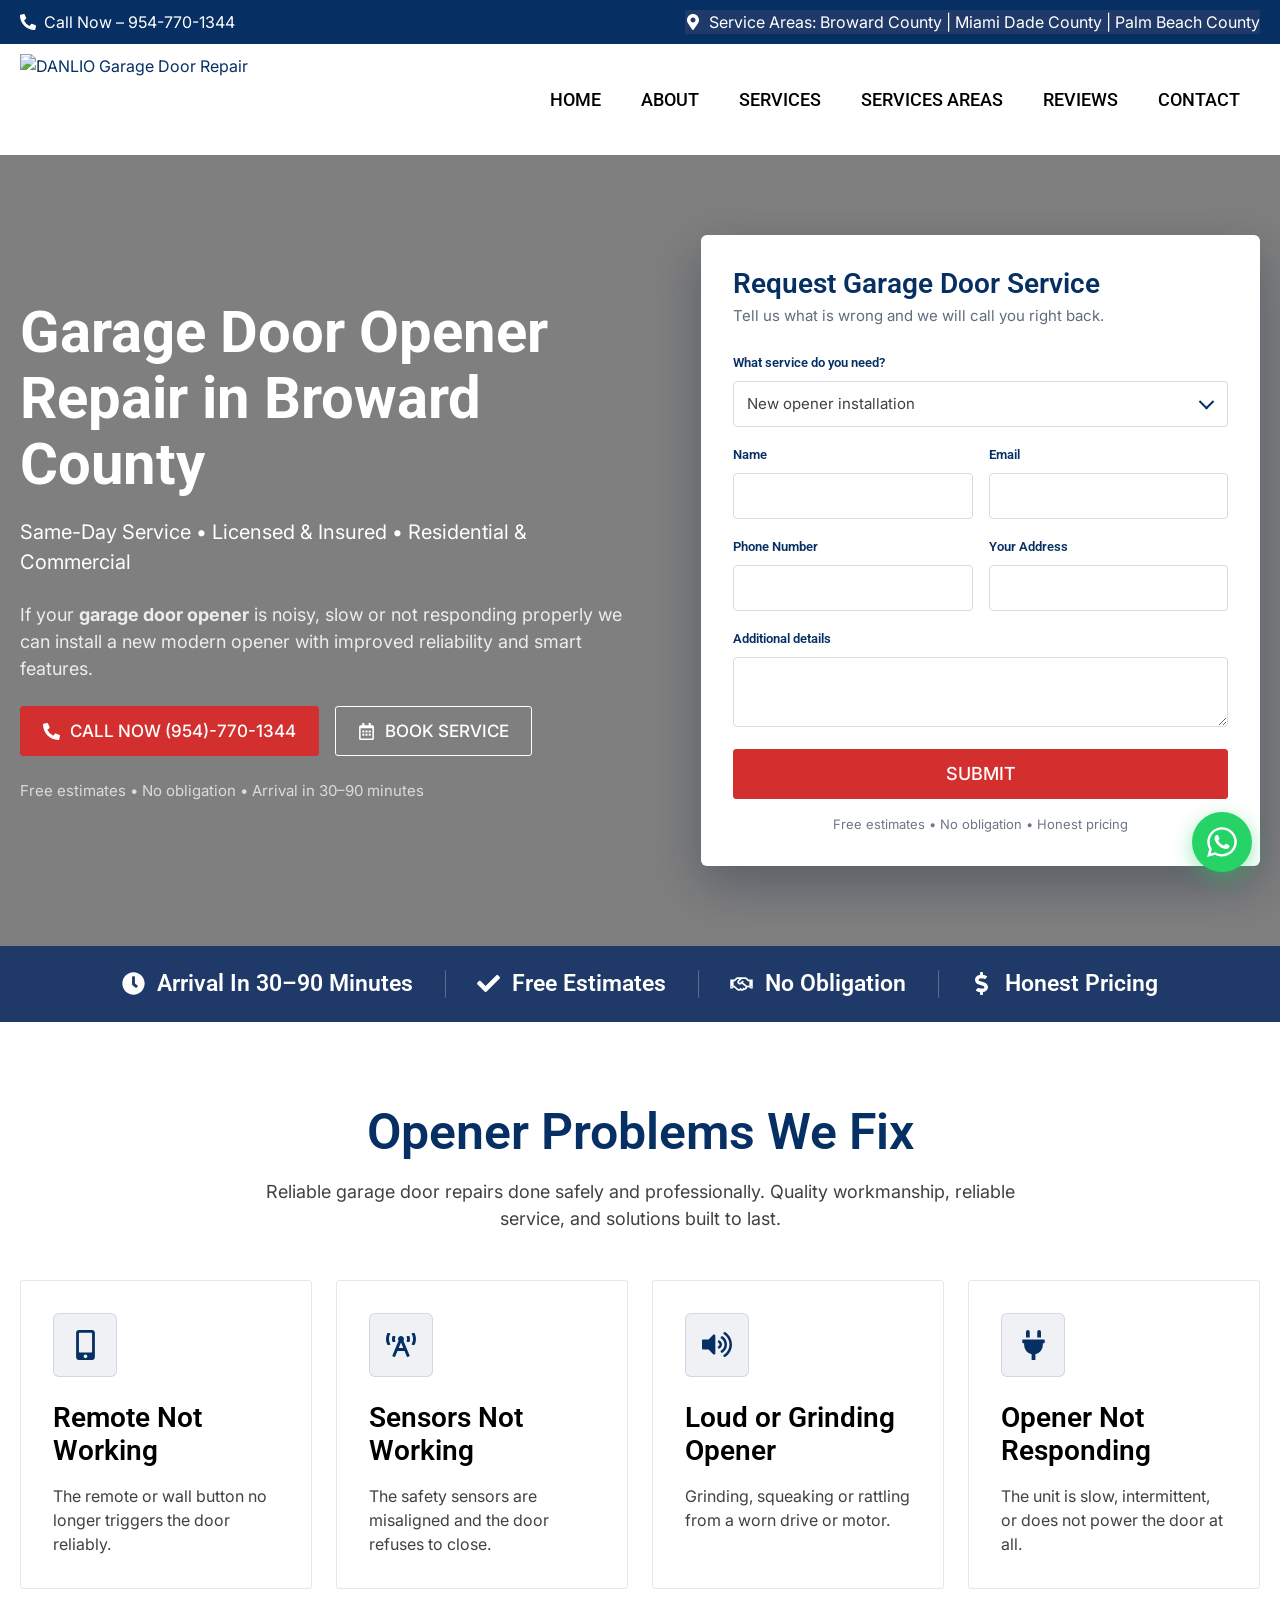
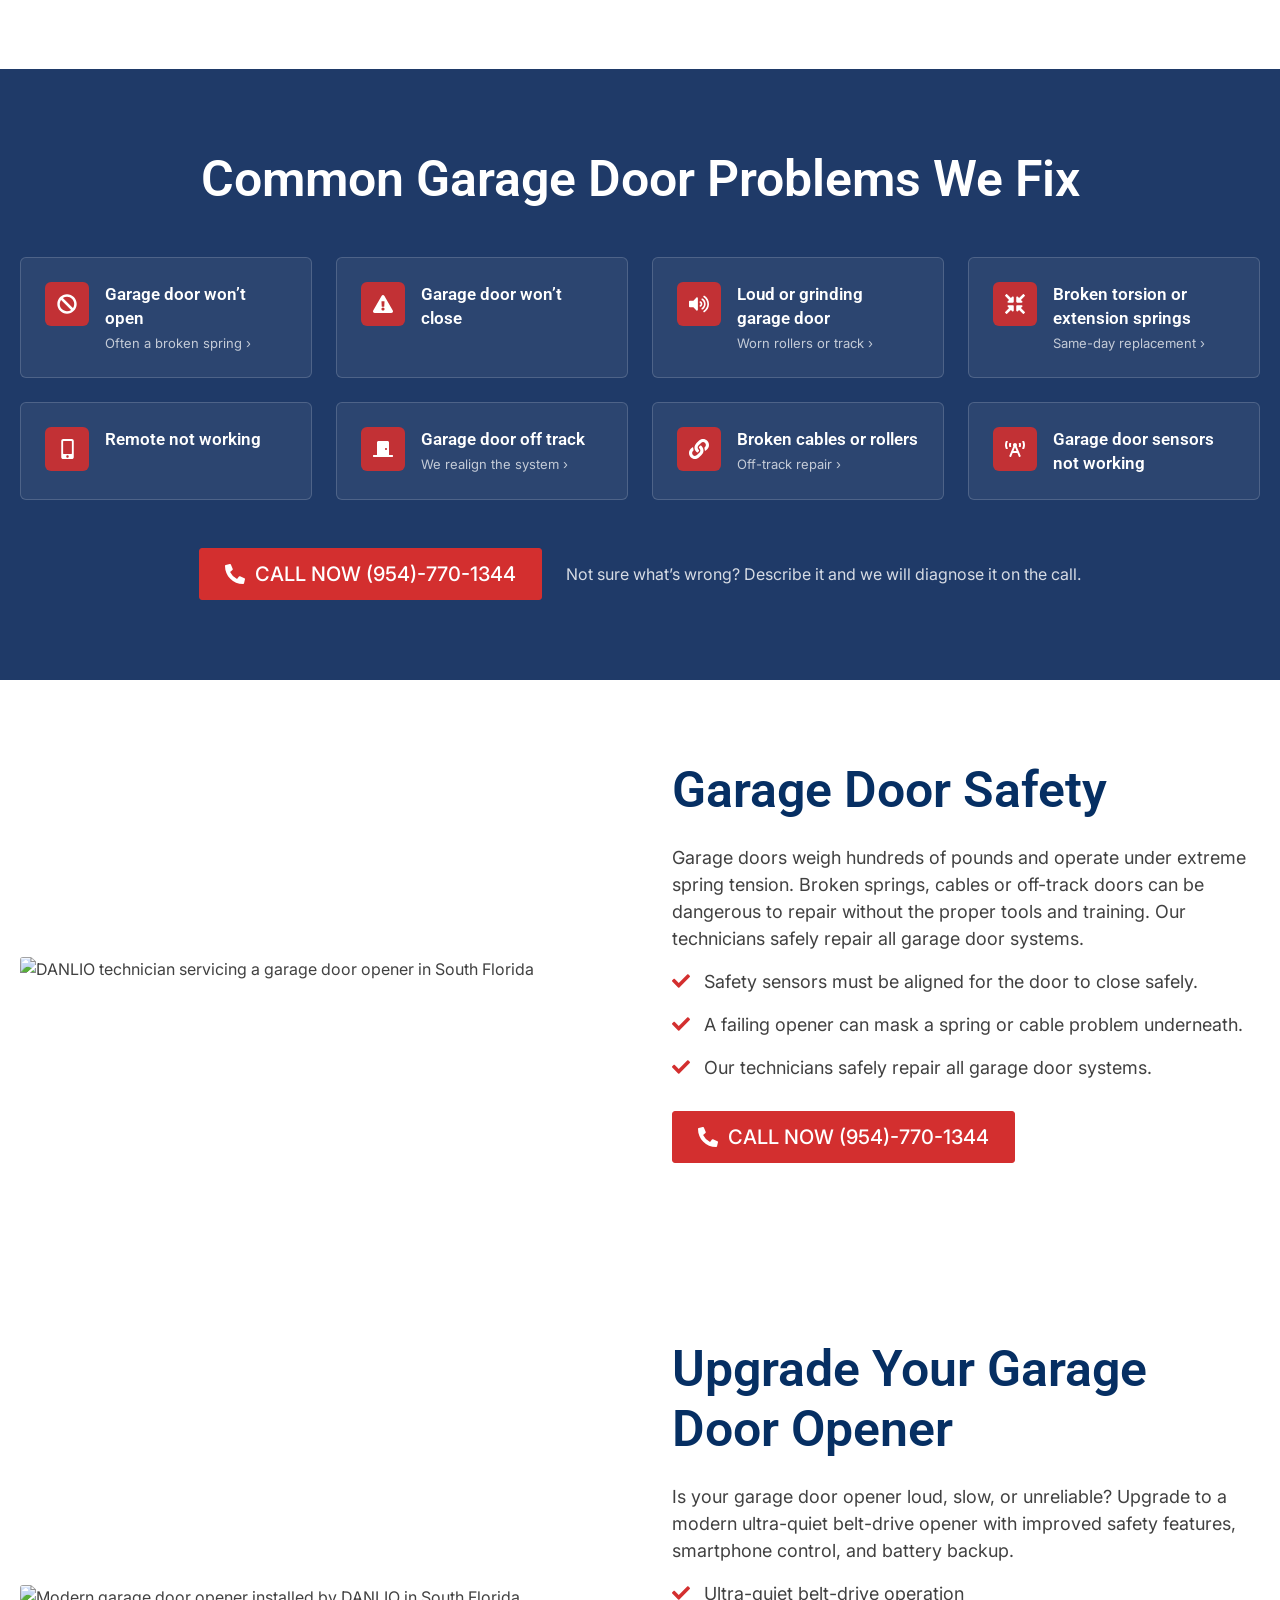
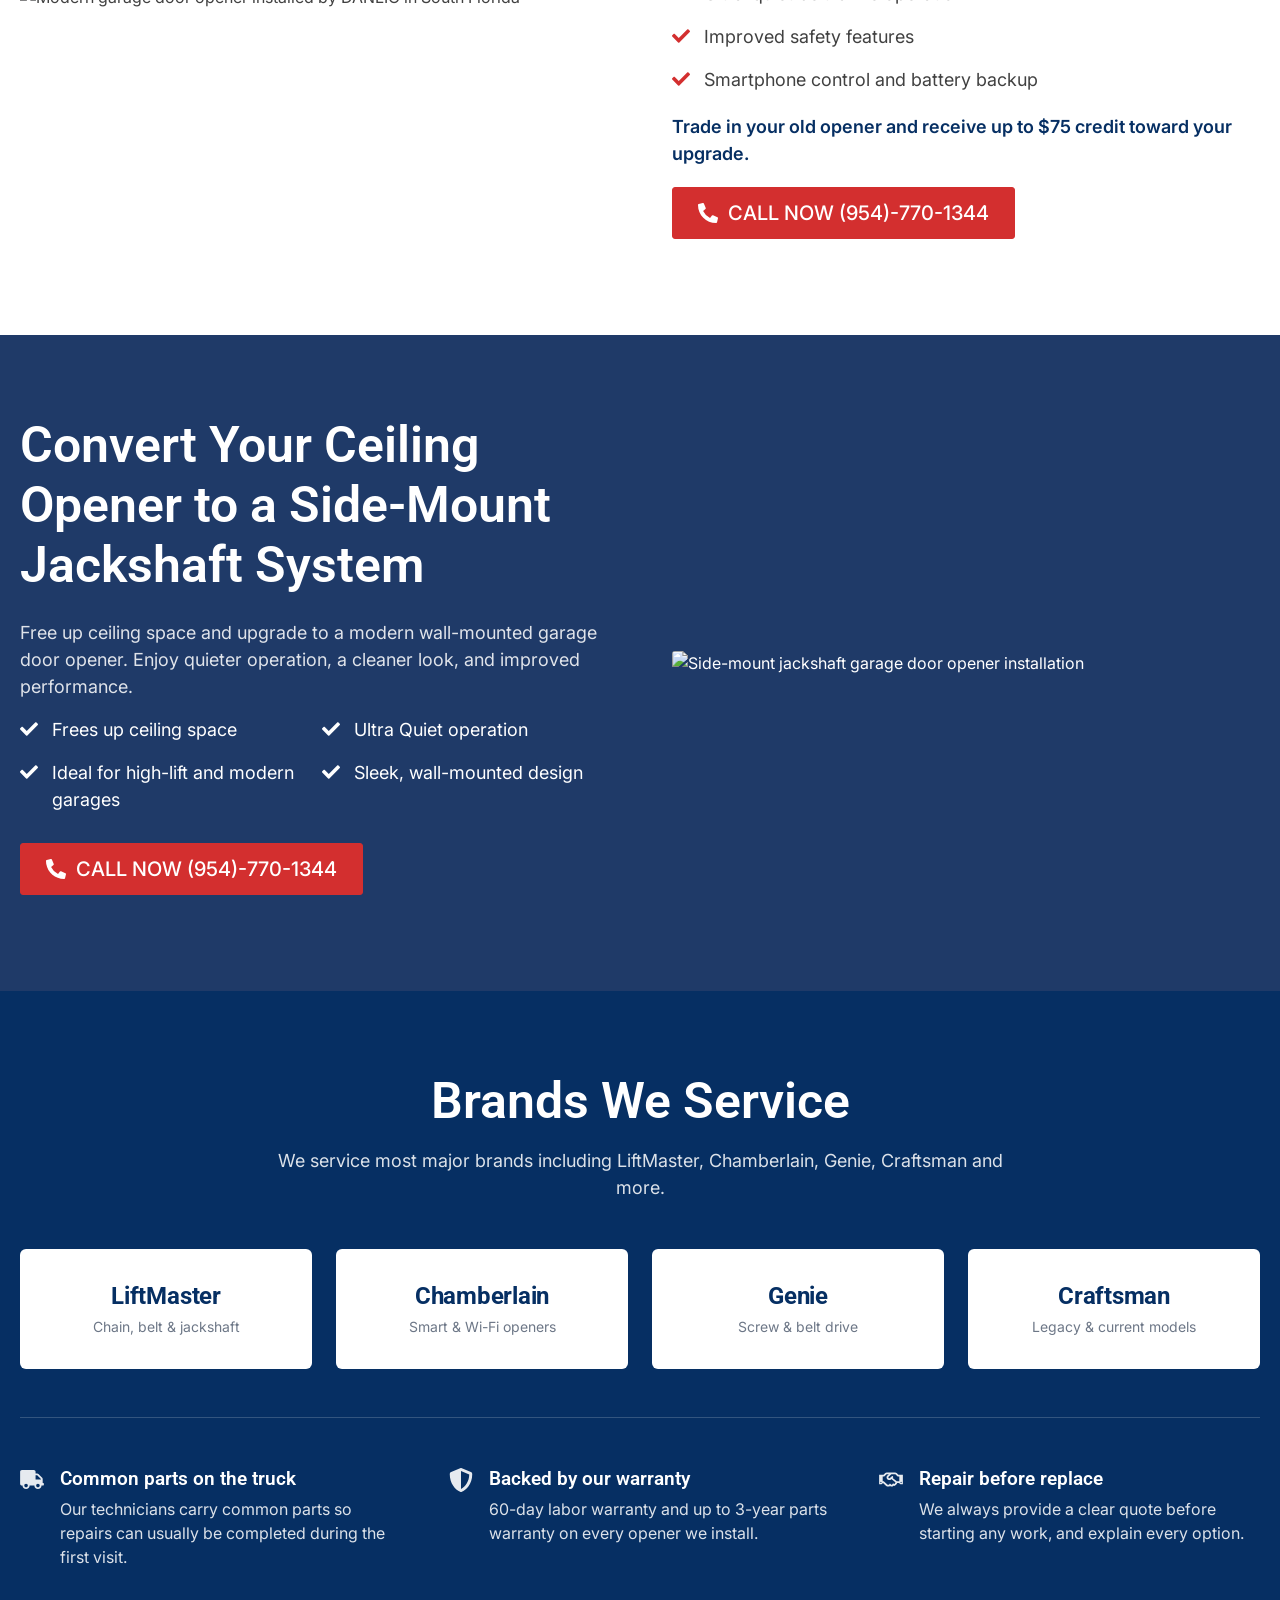
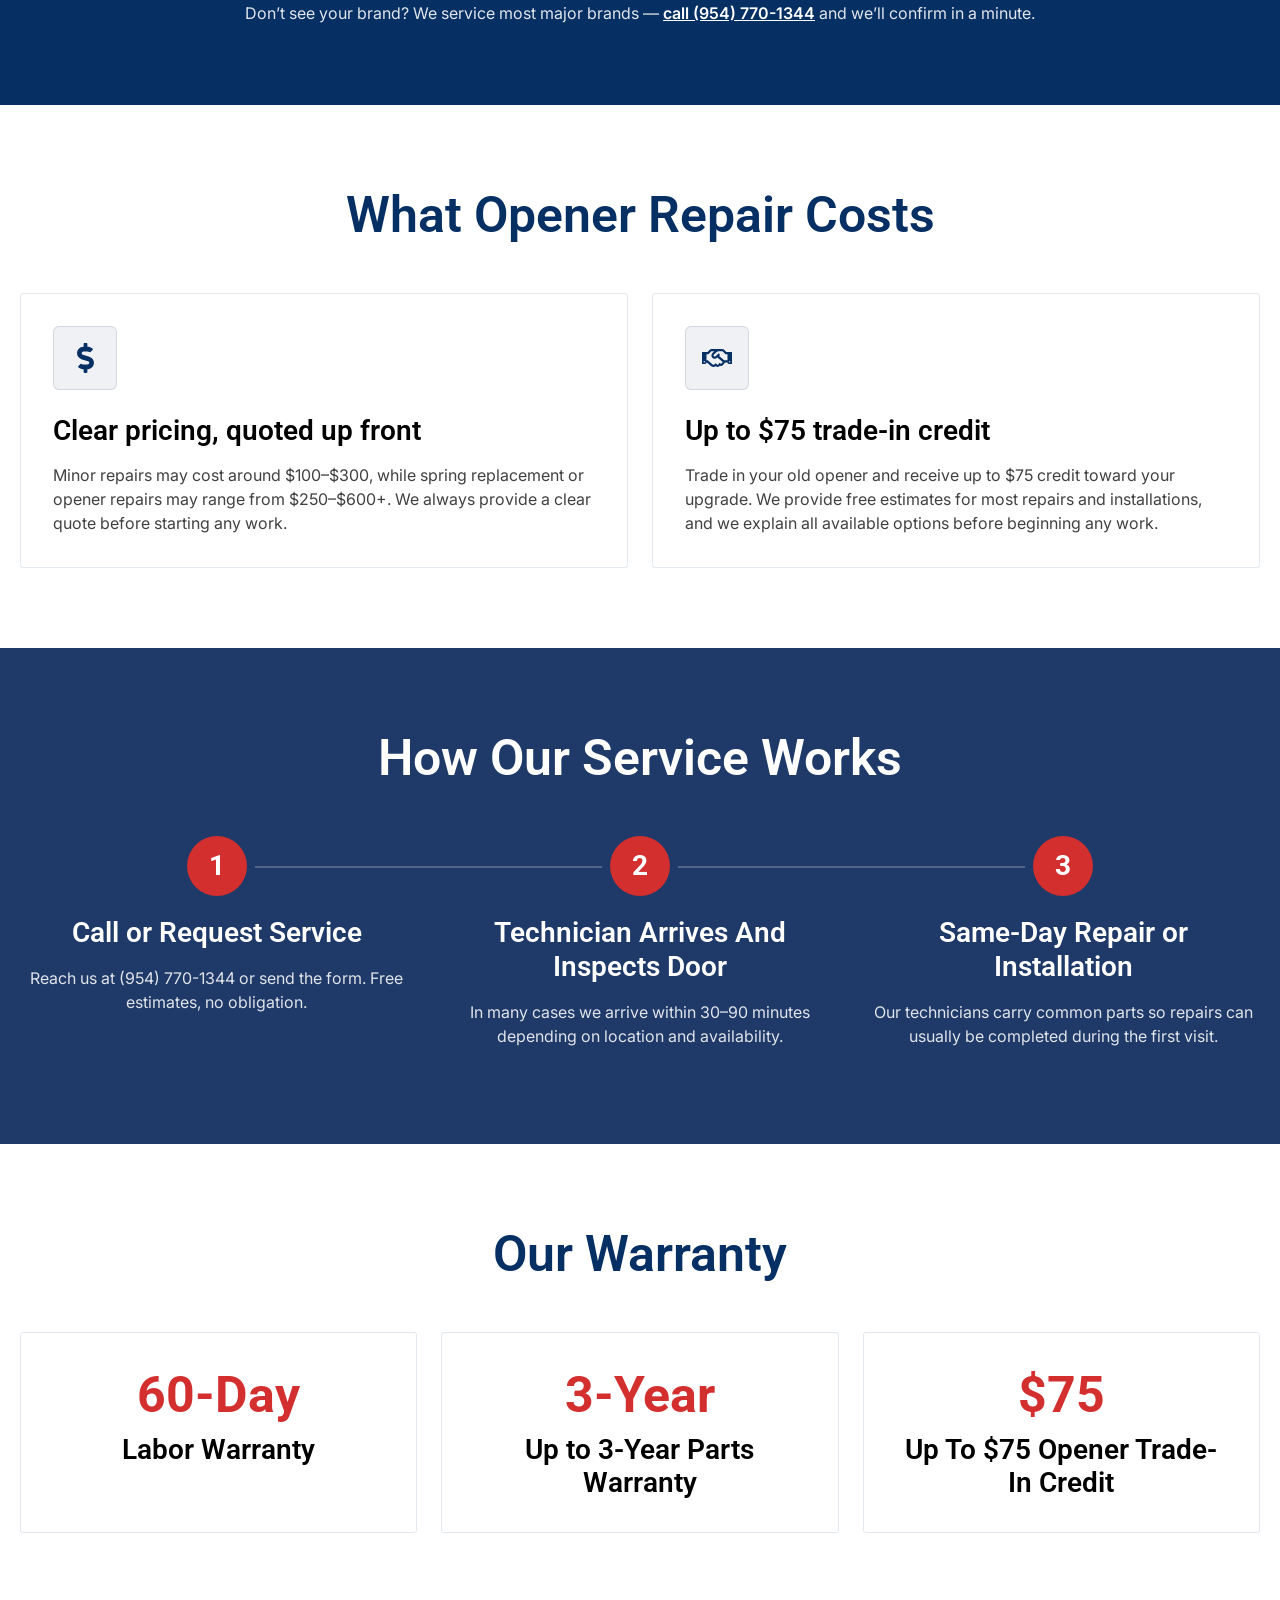
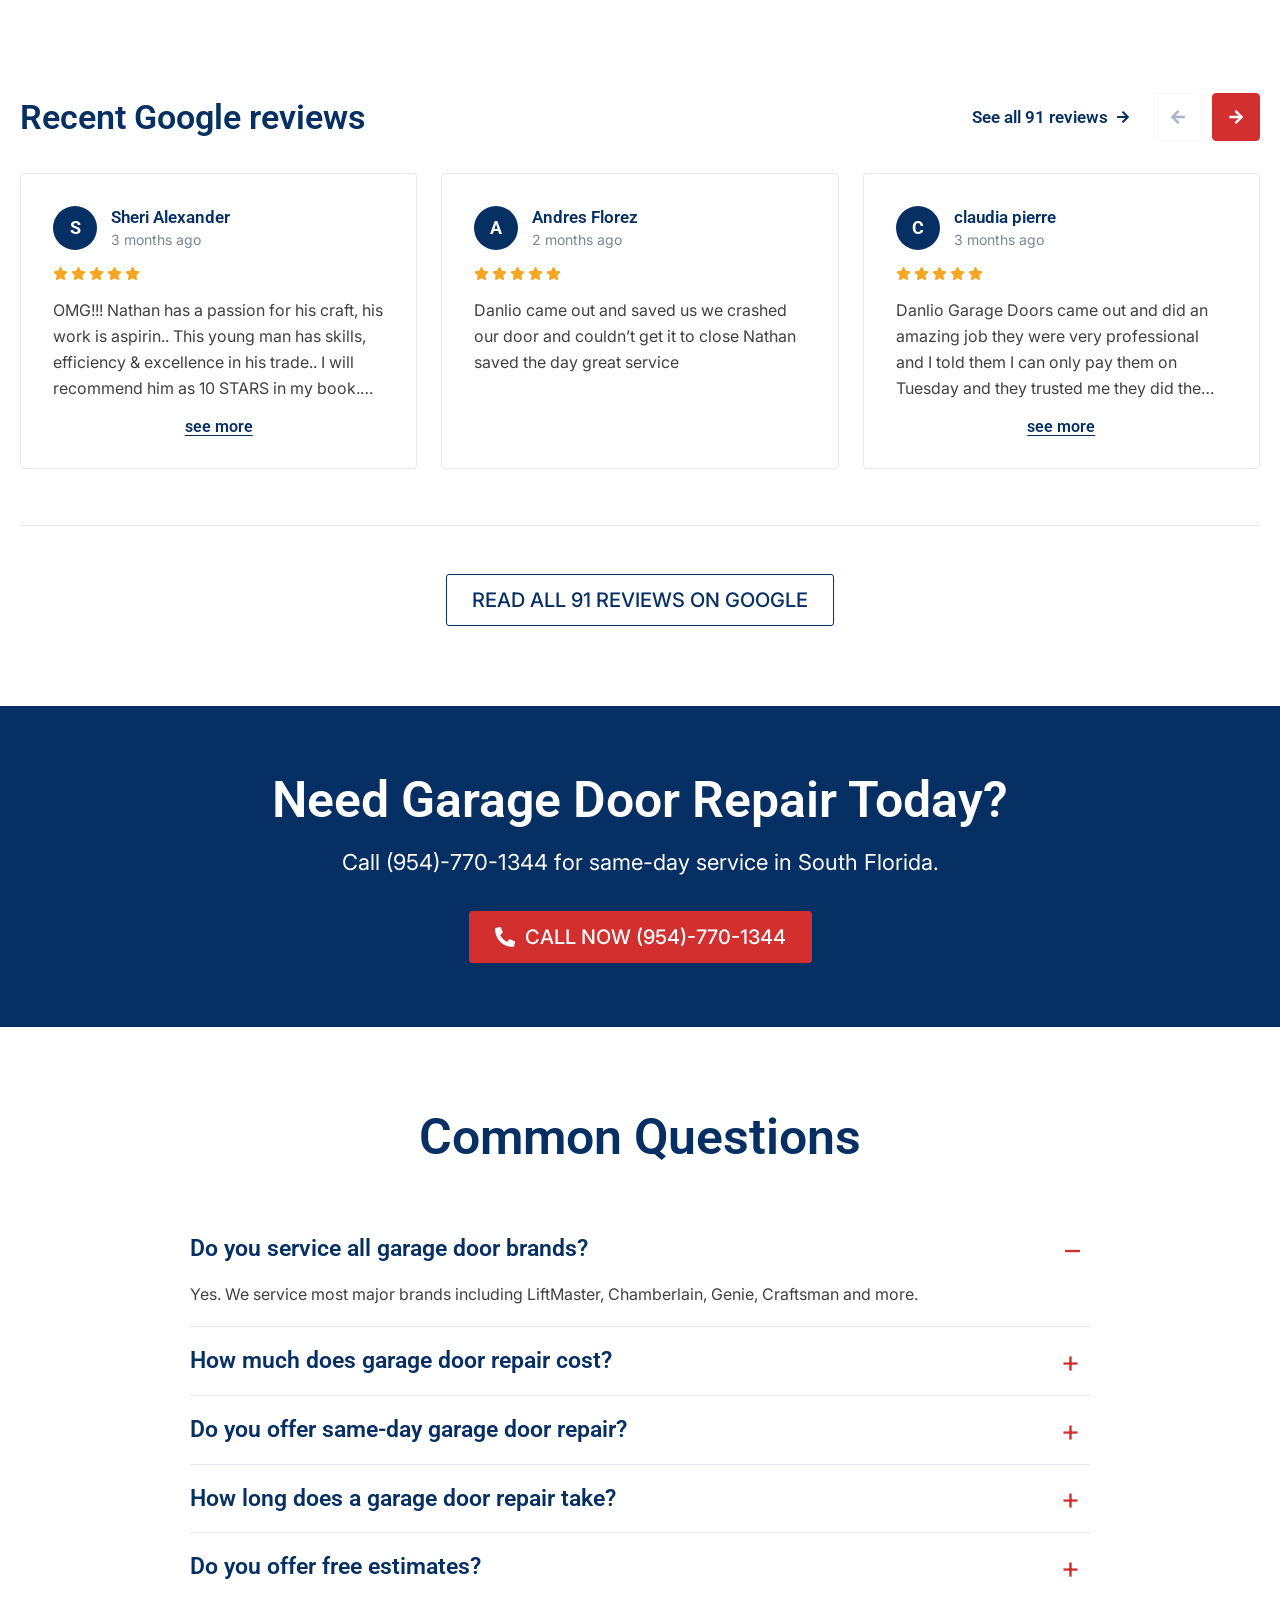
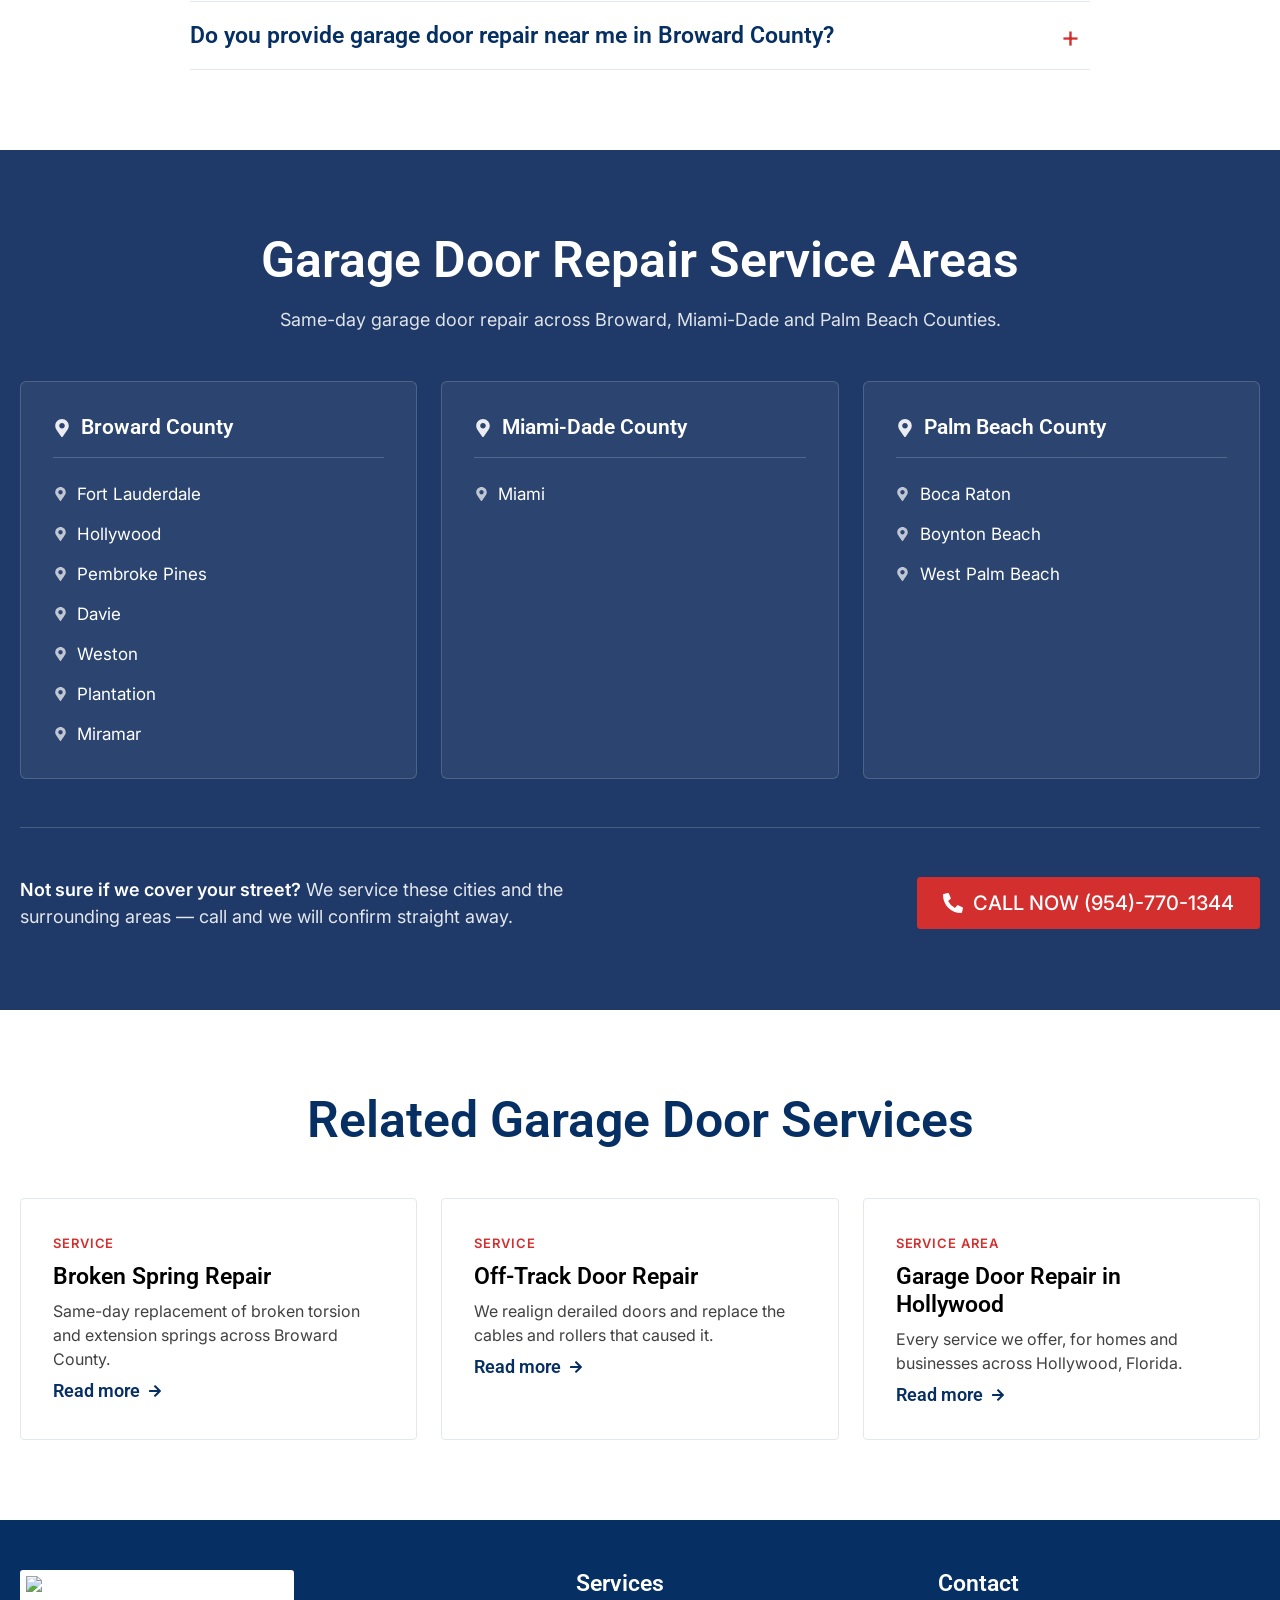
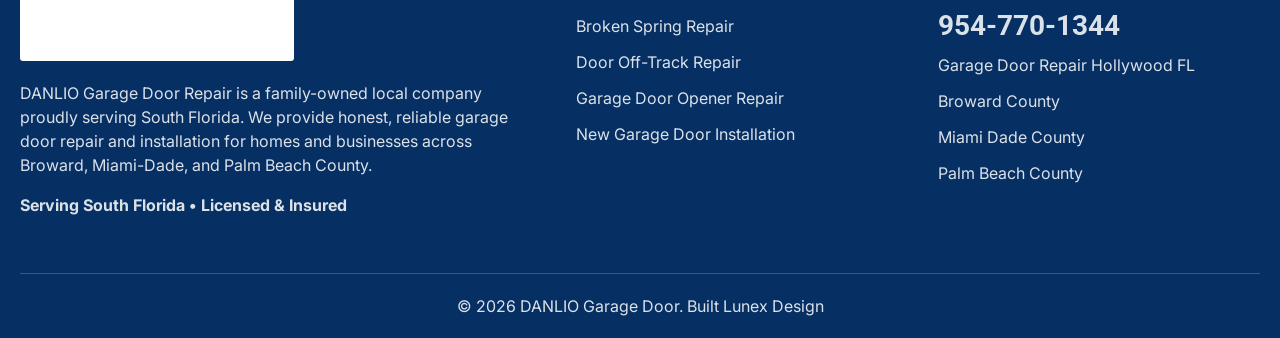
==== commit bf9146d4: "Add hero form, WhatsApp button, real Google reviews and feature sections - Move the request form out" ====
--- a/garage-door-opener-repair-broward.html
+++ b/garage-door-opener-repair-broward.html
@@ -28,6 +28,12 @@
     {
       "@type": "LocalBusiness",
       "@id": "https://danliogaragedoor.com/#business",
+      "aggregateRating": {
+        "@type": "AggregateRating",
+        "ratingValue": "5.0",
+        "reviewCount": "91",
+        "bestRating": "5"
+      },
       "name": "DANLIO Garage Door Repair",
       "telephone": "+1-954-770-1344",
       "url": "https://danliogaragedoor.com/",
@@ -199,7 +205,7 @@
 </header>
 
 <main>
-<section class="hero" style="background-image:url('https://danliogaragedoor.com/wp-content/uploads/2026/03/tgr6r6-03-14-at-2.34.58-AM.jpeg')">
+<section class="hero hero--form" style="background-image:url('https://danliogaragedoor.com/wp-content/uploads/2026/03/tgr6r6-03-14-at-2.34.58-AM.jpeg')">
   <div class="wrap">
     <div class="hero__inner">
       <h1>Garage Door Opener Repair in Broward County</h1>
@@ -211,185 +217,11 @@
       </div>
       <p class="ctanote">Free estimates &bull; No obligation &bull; Arrival in 30&ndash;90 minutes</p>
     </div>
-  </div>
-</section>
-
-<div class="badgebar">
-  <div class="wrap">
-    <span><i class="ic ic-clock"></i> Arrival In 30&ndash;90 Minutes</span>
-    <span><i class="ic ic-check-circle"></i> Free Estimates</span>
-    <span><i class="ic ic-handshake"></i> No Obligation</span>
-    <span><i class="ic ic-money"></i> Honest Pricing</span>
-  </div>
-</div>
-
-<section class="sec">
-  <div class="wrap">
-    <div class="sec-head center">
-      <h2>Opener Problems We Fix</h2>
-      <p>Reliable garage door repairs done safely and professionally. Quality workmanship, reliable service, and solutions built to last.</p>
-    </div>
-    <div class="cards c4">
-      <div class="card"><div class="ico"><i class="ic ic-mobile" style="font-size:30px"></i></div><h3>Remote Not Working</h3><p>The remote or wall button no longer triggers the door reliably.</p></div>
-      <div class="card"><div class="ico"><i class="ic ic-signal" style="font-size:30px"></i></div><h3>Sensors Not Working</h3><p>The safety sensors are misaligned and the door refuses to close.</p></div>
-      <div class="card"><div class="ico"><i class="ic ic-volume" style="font-size:30px"></i></div><h3>Loud or Grinding Opener</h3><p>Grinding, squeaking or rattling from a worn drive or motor.</p></div>
-      <div class="card"><div class="ico"><i class="ic ic-plug" style="font-size:30px"></i></div><h3>Opener Not Responding</h3><p>The unit is slow, intermittent, or does not power the door at all.</p></div>
-    </div>
-  </div>
-</section>
-
-<section class="sec sec--navy">
-  <div class="wrap">
-    <div class="sec-head center"><h2>Common Garage Door Problems We Fix</h2></div>
-    <div class="pills">
-      <span><i class="ic ic-check"></i> Remote not working</span>
-      <span><i class="ic ic-check"></i> Garage door sensors not working</span>
-      <span><i class="ic ic-check"></i> Garage door won&rsquo;t open</span>
-      <span><i class="ic ic-check"></i> Garage door won&rsquo;t close</span>
-      <span><i class="ic ic-check"></i> Loud or grinding garage door</span>
-      <span><i class="ic ic-check"></i> Broken torsion or extension springs</span>
-      <span><i class="ic ic-check"></i> Garage door off track</span>
-      <span><i class="ic ic-check"></i> Broken cables or rollers</span>
-    </div>
-    <p class="center" style="margin:30px 0 0">
-      <a class="btn btn--call" href="tel:954-770-1344"><i class="ic ic-phone"></i> Call Now (954)-770-1344</a>
-    </p>
-  </div>
-</section>
-
-<section class="sec">
-  <div class="wrap split">
-    <div class="split__media"><img src="https://danliogaragedoor.com/wp-content/uploads/2026/03/IMG_1935.jpg" alt="DANLIO technician servicing a garage door opener in South Florida"></div>
-    <div>
-      <h2>Garage Door Safety</h2>
-      <p style="font-size:18px;line-height:27px">Garage doors weigh hundreds of pounds and operate under extreme spring tension. Broken springs, cables or off-track doors can be dangerous to repair without the proper tools and training. Our technicians safely repair all garage door systems.</p>
-      <ul class="checks">
-        <li><i class="ic ic-check"></i><span>Safety sensors must be aligned for the door to close safely.</span></li>
-        <li><i class="ic ic-check"></i><span>A failing opener can mask a spring or cable problem underneath.</span></li>
-        <li><i class="ic ic-check"></i><span>Our technicians safely repair all garage door systems.</span></li>
-      </ul>
-      <p style="margin-top:30px"><a class="btn btn--call" href="tel:954-770-1344"><i class="ic ic-phone"></i> Call Now (954)-770-1344</a></p>
-    </div>
-  </div>
-</section>
-
-<section class="sec">
-  <div class="wrap split">
-    <div class="split__media"><img src="https://danliogaragedoor.com/wp-content/uploads/2026/03/bdzquaf_l65.png" alt="Modern garage door opener installed by DANLIO in South Florida"></div>
-    <div>
-      <h2>Upgrade Your Garage Door Opener</h2>
-      <p style="font-size:18px;line-height:27px">Is your garage door opener loud, slow, or unreliable? Upgrade to a modern ultra-quiet belt-drive opener with improved safety features, smartphone control, and battery backup.</p>
-      <ul class="checks">
-        <li><i class="ic ic-check"></i><span>Ultra-quiet belt-drive operation</span></li>
-        <li><i class="ic ic-check"></i><span>Improved safety features</span></li>
-        <li><i class="ic ic-check"></i><span>Smartphone control and battery backup</span></li>
-      </ul>
-      <p style="font-size:18px;line-height:27px;margin-top:20px"><strong>Trade in your old opener and receive up to $75 credit toward your upgrade.</strong></p>
-      <p style="margin-top:20px"><a class="btn btn--call" href="tel:954-770-1344"><i class="ic ic-phone"></i> Call Now (954)-770-1344</a></p>
-    </div>
-  </div>
-</section>
-
-<section class="sec sec--navy">
-  <div class="wrap split split--flip">
-    <div class="split__media"><img src="https://danliogaragedoor.com/wp-content/uploads/2026/03/IMG_1908.jpg" alt="Side-mount jackshaft garage door opener installation"></div>
-    <div>
-      <h2>Convert Your Ceiling Opener to a Side-Mount Jackshaft System</h2>
-      <p style="font-size:18px;line-height:27px">Free up ceiling space and upgrade to a modern wall-mounted garage door opener. Enjoy quieter operation, a cleaner look, and improved performance.</p>
-      <ul class="checks two">
-        <li><i class="ic ic-check"></i><span>Frees up ceiling space</span></li>
-        <li><i class="ic ic-check"></i><span>Ultra Quiet operation</span></li>
-        <li><i class="ic ic-check"></i><span>Ideal for high-lift and modern garages</span></li>
-        <li><i class="ic ic-check"></i><span>Sleek, wall-mounted design</span></li>
-      </ul>
-      <p style="margin-top:30px"><a class="btn btn--call" href="tel:954-770-1344"><i class="ic ic-phone"></i> Call Now (954)-770-1344</a></p>
-    </div>
-  </div>
-</section>
-
-<section class="sec">
-  <div class="wrap">
-    <div class="sec-head center">
-      <h2>Brands We Service</h2>
-      <p>We service most major brands including LiftMaster, Chamberlain, Genie, Craftsman and more.</p>
-    </div>
-    <div class="brandstrip">
-      <span>LiftMaster</span>
-      <span>Chamberlain</span>
-      <span>Genie</span>
-      <span>Craftsman</span>
-    </div>
-    <p class="ctanote center">Not listed? We service most major brands &mdash; <a href="tel:954-770-1344">call (954) 770-1344</a> to check.</p>
-  </div>
-</section>
-
-<section class="sec">
-  <div class="wrap">
-    <div class="sec-head center"><h2>What Opener Repair Costs</h2></div>
-    <div class="cards c2">
-      <div class="card">
-        <div class="ico ico--navy"><i class="ic ic-money"></i></div>
-        <h3>Clear pricing, quoted up front</h3>
-        <p>Minor repairs may cost around $100&ndash;$300, while spring replacement or opener repairs may range from $250&ndash;$600+. We always provide a clear quote before starting any work.</p>
-      </div>
-      <div class="card">
-        <div class="ico ico--navy"><i class="ic ic-handshake"></i></div>
-        <h3>Up to $75 trade-in credit</h3>
-        <p>Trade in your old opener and receive up to $75 credit toward your upgrade. We provide free estimates for most repairs and installations, and we explain all available options before beginning any work.</p>
-      </div>
-    </div>
-  </div>
-</section>
-
-<section class="sec sec--navy">
-  <div class="wrap">
-    <div class="sec-head center"><h2>How Our Service Works</h2></div>
-    <div class="steps">
-      <div class="step"><div class="n">1</div><h3>Call or Request Service</h3><p>Reach us at (954) 770-1344 or send the form. Free estimates, no obligation.</p></div>
-      <div class="step"><div class="n">2</div><h3>Technician Arrives And Inspects Door</h3><p>In many cases we arrive within 30&ndash;90 minutes depending on location and availability.</p></div>
-      <div class="step"><div class="n">3</div><h3>Same-Day Repair or Installation</h3><p>Our technicians carry common parts so repairs can usually be completed during the first visit.</p></div>
-    </div>
-  </div>
-</section>
-
-<section class="sec">
-  <div class="wrap">
-    <div class="sec-head center"><h2>Our Warranty</h2></div>
-    <div class="warr">
-      <div class="w"><div class="big">60-Day</div><h3>Labor Warranty</h3></div>
-      <div class="w"><div class="big">3-Year</div><h3>Up to 3-Year Parts Warranty</h3></div>
-      <div class="w"><div class="big">$75</div><h3>Up To $75 Opener Trade-In Credit</h3></div>
-    </div>
-  </div>
-</section>
-
-<section class="sec" id="reviews">
-  <div class="wrap">
-    <div class="sec-head center">
-      <h2>Customer Reviews</h2>
-      <p>Over 1000+ garage doors repaired across South Florida.</p>
-    </div>
-    <div class="cards c3">
-      <div class="rev"><i class="ic ic-quote"></i><q>Fast, honest and professional service. Fixed my broken spring the same day.</q><cite>&mdash; Michael R., Fort Lauderdale</cite></div>
-      <div class="rev"><i class="ic ic-quote"></i><q>Very professional technician and fair pricing.</q><cite>&mdash; Sarah L., Pembroke Pines</cite></div>
-      <div class="rev"><i class="ic ic-quote"></i><q>Highly recommend DANLIO for garage door repair.</q><cite>&mdash; David M., Hollywood</cite></div>
-    </div>
-  </div>
-</section>
-
-<section class="ctaband">
-  <div class="wrap">
-    <h2>Need Garage Door Repair Today?</h2>
-    <p>Call (954)-770-1344 for same-day service in South Florida.</p>
-    <a class="btn btn--call" href="tel:954-770-1344"><i class="ic ic-phone"></i> Call Now (954)-770-1344</a>
-  </div>
-</section>
-
-<section class="sec" id="form">
-  <div class="wrap">
-    <div class="sec-head center"><h2>Request Garage Door Service</h2></div>
-    <div class="formbox">
-      <form id="leadform">
+
+      <div class="heroform" id="form">
+        <h2>Request Garage Door Service</h2>
+        <p class="sub">Tell us what is wrong and we will call you right back.</p>
+<form id="leadform">
         <label for="svc">What service do you need?</label>
         <select id="svc" name="service">
           <option selected>New opener installation</option>
@@ -413,7 +245,298 @@
         <label for="dt">Additional details</label><textarea id="dt" name="details"></textarea>
         <button class="btn btn--call btn--block" type="submit">Submit</button>
       </form>
-    </div>
+        <p class="formnote">Free estimates &bull; No obligation &bull; Honest pricing</p>
+      </div>
+  </div>
+</section>
+
+<div class="badgebar">
+  <div class="wrap">
+    <span><i class="ic ic-clock"></i> Arrival In 30&ndash;90 Minutes</span>
+    <span><i class="ic ic-check-circle"></i> Free Estimates</span>
+    <span><i class="ic ic-handshake"></i> No Obligation</span>
+    <span><i class="ic ic-money"></i> Honest Pricing</span>
+  </div>
+</div>
+
+<section class="sec">
+  <div class="wrap">
+    <div class="sec-head center">
+      <h2>Opener Problems We Fix</h2>
+      <p>Reliable garage door repairs done safely and professionally. Quality workmanship, reliable service, and solutions built to last.</p>
+    </div>
+    <div class="cards c4">
+      <div class="card"><div class="ico"><i class="ic ic-mobile" style="font-size:30px"></i></div><h3>Remote Not Working</h3><p>The remote or wall button no longer triggers the door reliably.</p></div>
+      <div class="card"><div class="ico"><i class="ic ic-signal" style="font-size:30px"></i></div><h3>Sensors Not Working</h3><p>The safety sensors are misaligned and the door refuses to close.</p></div>
+      <div class="card"><div class="ico"><i class="ic ic-volume" style="font-size:30px"></i></div><h3>Loud or Grinding Opener</h3><p>Grinding, squeaking or rattling from a worn drive or motor.</p></div>
+      <div class="card"><div class="ico"><i class="ic ic-plug" style="font-size:30px"></i></div><h3>Opener Not Responding</h3><p>The unit is slow, intermittent, or does not power the door at all.</p></div>
+    </div>
+  </div>
+</section>
+
+<section class="sec sec--navy">
+  <div class="wrap">
+    <div class="sec-head center"><h2>Common Garage Door Problems We Fix</h2></div>
+    <div class="problemgrid">
+      <a class="problem" href="garage-door-spring-repair-broward.html">
+        <span class="chip"><i class="ic ic-ban"></i></span>
+        <span><span class="lbl">Garage door won&rsquo;t open</span>
+      <span class="go">Often a broken spring &rsaquo;</span></span>
+      </a>
+      <div class="problem">
+        <span class="chip"><i class="ic ic-alert"></i></span>
+        <span><span class="lbl">Garage door won&rsquo;t close</span></span>
+      </div>
+      <a class="problem" href="off-track-garage-door-repair-broward.html">
+        <span class="chip"><i class="ic ic-volume"></i></span>
+        <span><span class="lbl">Loud or grinding garage door</span>
+      <span class="go">Worn rollers or track &rsaquo;</span></span>
+      </a>
+      <a class="problem" href="garage-door-spring-repair-broward.html">
+        <span class="chip"><i class="ic ic-tension"></i></span>
+        <span><span class="lbl">Broken torsion or extension springs</span>
+      <span class="go">Same-day replacement &rsaquo;</span></span>
+      </a>
+      <div class="problem">
+        <span class="chip"><i class="ic ic-mobile"></i></span>
+        <span><span class="lbl">Remote not working</span></span>
+      </div>
+      <a class="problem" href="off-track-garage-door-repair-broward.html">
+        <span class="chip"><i class="ic ic-door"></i></span>
+        <span><span class="lbl">Garage door off track</span>
+      <span class="go">We realign the system &rsaquo;</span></span>
+      </a>
+      <a class="problem" href="off-track-garage-door-repair-broward.html">
+        <span class="chip"><i class="ic ic-link"></i></span>
+        <span><span class="lbl">Broken cables or rollers</span>
+      <span class="go">Off-track repair &rsaquo;</span></span>
+      </a>
+      <div class="problem">
+        <span class="chip"><i class="ic ic-signal"></i></span>
+        <span><span class="lbl">Garage door sensors not working</span></span>
+      </div>
+    </div>
+
+    <div class="problems-foot">
+      <a class="btn btn--call" href="tel:954-770-1344"><i class="ic ic-phone"></i> Call Now (954)-770-1344</a>
+      <p class="ctanote">Not sure what&rsquo;s wrong? Describe it and we will diagnose it on the call.</p>
+    </div>
+  </div>
+</section>
+
+<section class="sec">
+  <div class="wrap split">
+    <div class="split__media"><img src="https://danliogaragedoor.com/wp-content/uploads/2026/03/IMG_1935.jpg" alt="DANLIO technician servicing a garage door opener in South Florida"></div>
+    <div>
+      <h2>Garage Door Safety</h2>
+      <p style="font-size:18px;line-height:27px">Garage doors weigh hundreds of pounds and operate under extreme spring tension. Broken springs, cables or off-track doors can be dangerous to repair without the proper tools and training. Our technicians safely repair all garage door systems.</p>
+      <ul class="checks">
+        <li><i class="ic ic-check"></i><span>Safety sensors must be aligned for the door to close safely.</span></li>
+        <li><i class="ic ic-check"></i><span>A failing opener can mask a spring or cable problem underneath.</span></li>
+        <li><i class="ic ic-check"></i><span>Our technicians safely repair all garage door systems.</span></li>
+      </ul>
+      <p style="margin-top:30px"><a class="btn btn--call" href="tel:954-770-1344"><i class="ic ic-phone"></i> Call Now (954)-770-1344</a></p>
+    </div>
+  </div>
+</section>
+
+<section class="sec">
+  <div class="wrap split">
+    <div class="split__media"><img src="https://danliogaragedoor.com/wp-content/uploads/2026/03/bdzquaf_l65.png" alt="Modern garage door opener installed by DANLIO in South Florida"></div>
+    <div>
+      <h2>Upgrade Your Garage Door Opener</h2>
+      <p style="font-size:18px;line-height:27px">Is your garage door opener loud, slow, or unreliable? Upgrade to a modern ultra-quiet belt-drive opener with improved safety features, smartphone control, and battery backup.</p>
+      <ul class="checks">
+        <li><i class="ic ic-check"></i><span>Ultra-quiet belt-drive operation</span></li>
+        <li><i class="ic ic-check"></i><span>Improved safety features</span></li>
+        <li><i class="ic ic-check"></i><span>Smartphone control and battery backup</span></li>
+      </ul>
+      <p style="font-size:18px;line-height:27px;margin-top:20px"><strong>Trade in your old opener and receive up to $75 credit toward your upgrade.</strong></p>
+      <p style="margin-top:20px"><a class="btn btn--call" href="tel:954-770-1344"><i class="ic ic-phone"></i> Call Now (954)-770-1344</a></p>
+    </div>
+  </div>
+</section>
+
+<section class="sec sec--navy">
+  <div class="wrap split split--flip">
+    <div class="split__media"><img src="https://danliogaragedoor.com/wp-content/uploads/2026/03/IMG_1908.jpg" alt="Side-mount jackshaft garage door opener installation"></div>
+    <div>
+      <h2>Convert Your Ceiling Opener to a Side-Mount Jackshaft System</h2>
+      <p style="font-size:18px;line-height:27px">Free up ceiling space and upgrade to a modern wall-mounted garage door opener. Enjoy quieter operation, a cleaner look, and improved performance.</p>
+      <ul class="checks two">
+        <li><i class="ic ic-check"></i><span>Frees up ceiling space</span></li>
+        <li><i class="ic ic-check"></i><span>Ultra Quiet operation</span></li>
+        <li><i class="ic ic-check"></i><span>Ideal for high-lift and modern garages</span></li>
+        <li><i class="ic ic-check"></i><span>Sleek, wall-mounted design</span></li>
+      </ul>
+      <p style="margin-top:30px"><a class="btn btn--call" href="tel:954-770-1344"><i class="ic ic-phone"></i> Call Now (954)-770-1344</a></p>
+    </div>
+  </div>
+</section>
+
+<section class="sec brands">
+  <div class="wrap">
+    <div class="sec-head center">
+      <h2>Brands We Service</h2>
+      <p>We service most major brands including LiftMaster, Chamberlain, Genie, Craftsman and more.</p>
+    </div>
+    <div class="brandgrid">
+      <div class="b"><div class="name">LiftMaster</div><div class="meta">Chain, belt &amp; jackshaft</div></div>
+      <div class="b"><div class="name">Chamberlain</div><div class="meta">Smart &amp; Wi-Fi openers</div></div>
+      <div class="b"><div class="name">Genie</div><div class="meta">Screw &amp; belt drive</div></div>
+      <div class="b"><div class="name">Craftsman</div><div class="meta">Legacy &amp; current models</div></div>
+    </div>
+
+    <div class="brandtrust">
+      <div>
+        <i class="ic ic-truck"></i>
+        <div>
+          <h3>Common parts on the truck</h3>
+          <p>Our technicians carry common parts so repairs can usually be completed during the first visit.</p>
+        </div>
+      </div>
+      <div>
+        <i class="ic ic-shield"></i>
+        <div>
+          <h3>Backed by our warranty</h3>
+          <p>60-day labor warranty and up to 3-year parts warranty on every opener we install.</p>
+        </div>
+      </div>
+      <div>
+        <i class="ic ic-handshake"></i>
+        <div>
+          <h3>Repair before replace</h3>
+          <p>We always provide a clear quote before starting any work, and explain every option.</p>
+        </div>
+      </div>
+    </div>
+
+    <p class="ctanote center" style="margin-top:32px">
+      Don&rsquo;t see your brand? We service most major brands &mdash;
+      <a href="tel:954-770-1344" style="color:#fff;text-decoration:underline">call (954) 770-1344</a> and we&rsquo;ll confirm in a minute.
+    </p>
+  </div>
+</section>
+
+<section class="sec">
+  <div class="wrap">
+    <div class="sec-head center"><h2>What Opener Repair Costs</h2></div>
+    <div class="cards c2">
+      <div class="card">
+        <div class="ico ico--navy"><i class="ic ic-money"></i></div>
+        <h3>Clear pricing, quoted up front</h3>
+        <p>Minor repairs may cost around $100&ndash;$300, while spring replacement or opener repairs may range from $250&ndash;$600+. We always provide a clear quote before starting any work.</p>
+      </div>
+      <div class="card">
+        <div class="ico ico--navy"><i class="ic ic-handshake"></i></div>
+        <h3>Up to $75 trade-in credit</h3>
+        <p>Trade in your old opener and receive up to $75 credit toward your upgrade. We provide free estimates for most repairs and installations, and we explain all available options before beginning any work.</p>
+      </div>
+    </div>
+  </div>
+</section>
+
+<section class="sec sec--navy">
+  <div class="wrap">
+    <div class="sec-head center"><h2>How Our Service Works</h2></div>
+    <div class="steps">
+      <div class="step"><div class="n">1</div><h3>Call or Request Service</h3><p>Reach us at (954) 770-1344 or send the form. Free estimates, no obligation.</p></div>
+      <div class="step"><div class="n">2</div><h3>Technician Arrives And Inspects Door</h3><p>In many cases we arrive within 30&ndash;90 minutes depending on location and availability.</p></div>
+      <div class="step"><div class="n">3</div><h3>Same-Day Repair or Installation</h3><p>Our technicians carry common parts so repairs can usually be completed during the first visit.</p></div>
+    </div>
+  </div>
+</section>
+
+<section class="sec">
+  <div class="wrap">
+    <div class="sec-head center"><h2>Our Warranty</h2></div>
+    <div class="warr">
+      <div class="w"><div class="big">60-Day</div><h3>Labor Warranty</h3></div>
+      <div class="w"><div class="big">3-Year</div><h3>Up to 3-Year Parts Warranty</h3></div>
+      <div class="w"><div class="big">$75</div><h3>Up To $75 Opener Trade-In Credit</h3></div>
+    </div>
+  </div>
+</section>
+
+<section class="sec sec--reviews" id="reviews" aria-labelledby="reviews-h">
+  <div class="wrap">
+    <div class="sec-head center">
+      <h2 id="reviews-h">What Our Customers Say</h2>
+      <p>Real reviews from our Google Business Profile.</p>
+    </div>
+
+    <div class="revbar">
+      <h2 id="reviews-h">Recent Google reviews</h2>
+      <div class="right">
+        <a class="seeall" href="https://www.google.com/maps/place/Danlio+Garage+Door+Repair/@26.4638465,-80.4301795,9z/data=!4m8!3m7!1s0x5fce7b5ca317f9d:0x730ecae558aba701!8m2!3d26.4638465!4d-80.4301795!9m1!1b1!16s%2Fg%2F11z8msxhz9" target="_blank" rel="noopener">See all 91 reviews <i class="ic ic-arrow-right"></i></a>
+        <div class="revnav">
+          <button type="button" class="prev" aria-label="Previous reviews"><i class="ic ic-arrow-right"></i></button>
+          <button type="button" class="next" aria-label="Next reviews"><i class="ic ic-arrow-right"></i></button>
+        </div>
+      </div>
+    </div>
+
+    <div class="revcar">
+      <div class="revtrack">
+        <article class="reviewcard">
+          <div class="who">
+            <div class="avatar" aria-hidden="true">S</div>
+            <div>
+              <div class="nm">Sheri Alexander</div><span class="when">3 months ago</span></div>
+          </div>
+          <div class="stars" aria-label="5 out of 5 stars"><i class="ic ic-star"></i><i class="ic ic-star"></i><i class="ic ic-star"></i><i class="ic ic-star"></i><i class="ic ic-star"></i></div>
+          <p>OMG!!! Nathan has a passion for his craft, his work is aspirin.. This young man has skills, efficiency &amp; excellence in his trade.. I will recommend him as 10 STARS in my book. Thank you Nathan for your patience, in answering all my questions &amp; leaving me speechless. Great amazing job with my modernized garage door opener</p>
+        </article>
+        <article class="reviewcard">
+          <div class="who">
+            <div class="avatar" aria-hidden="true">A</div>
+            <div>
+              <div class="nm">Andres Florez</div><span class="when">2 months ago</span></div>
+          </div>
+          <div class="stars" aria-label="5 out of 5 stars"><i class="ic ic-star"></i><i class="ic ic-star"></i><i class="ic ic-star"></i><i class="ic ic-star"></i><i class="ic ic-star"></i></div>
+          <p>Danlio came out and saved us we crashed our door and couldn&rsquo;t get it to close Nathan saved the day great service</p>
+        </article>
+        <article class="reviewcard">
+          <div class="who">
+            <div class="avatar" aria-hidden="true">C</div>
+            <div>
+              <div class="nm">claudia pierre</div><span class="when">3 months ago</span></div>
+          </div>
+          <div class="stars" aria-label="5 out of 5 stars"><i class="ic ic-star"></i><i class="ic ic-star"></i><i class="ic ic-star"></i><i class="ic ic-star"></i><i class="ic ic-star"></i></div>
+          <p>Danlio Garage Doors came out and did an amazing job they were very professional and I told them I can only pay them on Tuesday and they trusted me they did the job Sunday from start to finish I&rsquo;m very happy and satisfied with the job</p>
+        </article>
+        <article class="reviewcard">
+          <div class="who">
+            <div class="avatar" aria-hidden="true">D</div>
+            <div>
+              <div class="nm">daniel margolis</div><span class="when">4 months ago</span></div>
+          </div>
+          <div class="stars" aria-label="5 out of 5 stars"><i class="ic ic-star"></i><i class="ic ic-star"></i><i class="ic ic-star"></i><i class="ic ic-star"></i><i class="ic ic-star"></i></div>
+          <p>Then Leo came out to my home. He did a wonderful job. He made me feel comfortable with all the things that he did and the service was beyond professional. I am so happy he came to my home.</p>
+        </article>
+        <article class="reviewcard">
+          <div class="who">
+            <div class="avatar" aria-hidden="true">F</div>
+            <div>
+              <div class="nm">Fred McFawn</div><span class="when">3 months ago</span></div>
+          </div>
+          <div class="stars" aria-label="5 out of 5 stars"><i class="ic ic-star"></i><i class="ic ic-star"></i><i class="ic ic-star"></i><i class="ic ic-star"></i><i class="ic ic-star"></i></div>
+          <p>Nathan did a great job. He&rsquo;s a hardworker too so feel free to have him do your work</p>
+        </article>
+      </div>
+    </div>
+
+    <div class="reviews-cta">
+      <a class="btn btn--outline" href="https://www.google.com/maps/place/Danlio+Garage+Door+Repair/@26.4638465,-80.4301795,9z/data=!4m8!3m7!1s0x5fce7b5ca317f9d:0x730ecae558aba701!8m2!3d26.4638465!4d-80.4301795!9m1!1b1!16s%2Fg%2F11z8msxhz9" target="_blank" rel="noopener">Read all 91 reviews on Google</a>
+    </div>
+  </div>
+</section>
+
+<section class="ctaband">
+  <div class="wrap">
+    <h2>Need Garage Door Repair Today?</h2>
+    <p>Call (954)-770-1344 for same-day service in South Florida.</p>
+    <a class="btn btn--call" href="tel:954-770-1344"><i class="ic ic-phone"></i> Call Now (954)-770-1344</a>
   </div>
 </section>
 
@@ -431,20 +554,45 @@
   </div>
 </section>
 
-<section class="sec sec--navy">
-  <div class="wrap">
-    <div class="sec-head center"><h2>Garage Door Repair Service Areas</h2></div>
-    <div class="areas-grid">
-      <span><i class="ic ic-pin"></i> Fort Lauderdale</span>
-      <span><i class="ic ic-pin"></i> Hollywood</span>
-      <span><i class="ic ic-pin"></i> Pembroke Pines</span>
-      <span><i class="ic ic-pin"></i> Davie</span>
-      <span><i class="ic ic-pin"></i> Weston</span>
-      <span><i class="ic ic-pin"></i> Plantation</span>
-      <span><i class="ic ic-pin"></i> Miami</span>
-      <span><i class="ic ic-pin"></i> Boca Raton</span>
-      <span><i class="ic ic-pin"></i> Boynton Beach</span>
-      <span><i class="ic ic-pin"></i> West Palm Beach</span>
+<section class="sec areas" aria-labelledby="areas-h">
+  <div class="wrap">
+    <div class="sec-head center">
+      <h2 id="areas-h">Garage Door Repair Service Areas</h2>
+      <p>Same-day garage door repair across Broward, Miami-Dade and Palm Beach Counties.</p>
+    </div>
+
+    <div class="countygrid">
+      <div class="county">
+        <h3><i class="ic ic-pin"></i>Broward County</h3>
+        <ul>
+          <li><i class="ic ic-pin"></i>Fort Lauderdale</li>
+          <li><i class="ic ic-pin"></i>Hollywood</li>
+          <li><i class="ic ic-pin"></i>Pembroke Pines</li>
+          <li><i class="ic ic-pin"></i>Davie</li>
+          <li><i class="ic ic-pin"></i>Weston</li>
+          <li><i class="ic ic-pin"></i>Plantation</li>
+          <li><i class="ic ic-pin"></i>Miramar</li>
+        </ul>
+      </div>
+      <div class="county">
+        <h3><i class="ic ic-pin"></i>Miami-Dade County</h3>
+        <ul>
+          <li><i class="ic ic-pin"></i>Miami</li>
+        </ul>
+      </div>
+      <div class="county">
+        <h3><i class="ic ic-pin"></i>Palm Beach County</h3>
+        <ul>
+          <li><i class="ic ic-pin"></i>Boca Raton</li>
+          <li><i class="ic ic-pin"></i>Boynton Beach</li>
+          <li><i class="ic ic-pin"></i>West Palm Beach</li>
+        </ul>
+      </div>
+    </div>
+
+    <div class="areas-foot">
+      <p><strong>Not sure if we cover your street?</strong> We service these cities and the surrounding areas &mdash; call and we will confirm straight away.</p>
+      <a class="btn btn--call" href="tel:954-770-1344"><i class="ic ic-phone"></i> Call Now (954)-770-1344</a>
     </div>
   </div>
 </section>
@@ -509,6 +657,12 @@
   </div>
 </footer>
 
+
+<a class="wa-float" href="https://wa.me/19547701344?text=Hi%20DANLIO%2C%20I%20need%20help%20with%20my%20garage%20door." target="_blank" rel="noopener"
+   aria-label="Chat with DANLIO on WhatsApp" data-label="Chat on WhatsApp">
+  <i class="ic ic-whatsapp"></i>
+</a>
+
 <div class="mobilebar">
   <a class="btn btn--call" href="tel:954-770-1344"><i class="ic ic-phone"></i> Call Now</a>
   <a class="btn btn--navy" href="#form">Book Service</a>
--- a/assets/danlio.css
+++ b/assets/danlio.css
@@ -346,12 +346,6 @@
 .sec-head h2{margin-bottom:var(--s3)}
 .sec-head p{margin-bottom:0;max-width:760px}
 .sec-head.center p{margin-left:auto;margin-right:auto}
-.sec-head h2::after{
-  content:"";display:block;width:56px;height:4px;border-radius:2px;
-  background:var(--red);margin-top:var(--s4);
-}
-.sec-head.center h2::after{margin-left:auto;margin-right:auto}
-.sec--navy .sec-head h2::after{background:#fff}
 
 /* ---- cards: tighter grid, equal heights, real hover ---- */
 .cards{gap:var(--s4)}
@@ -385,7 +379,7 @@
 /* ---- badge bar: centred with dividers instead of space-between ---- */
 .badgebar{padding:var(--s4) 0}
 .badgebar .wrap{justify-content:center;gap:0}
-.badgebar span{padding:0 var(--s7);position:relative}
+.badgebar span{padding:0 var(--s5);position:relative;white-space:nowrap}
 .badgebar span + span::before{
   content:"";position:absolute;left:0;top:50%;transform:translateY(-50%);
   width:1px;height:28px;background:rgba(255,255,255,.26);
@@ -464,7 +458,6 @@
 /* ---- CTA band ---- */
 .ctaband{padding:var(--s7) 0}
 .ctaband h2{margin-bottom:var(--s3)}
-.ctaband h2::after{display:none}
 .ctaband p{margin-bottom:var(--s5)}
 
 /* ---- related services block ---- */
@@ -497,3 +490,383 @@
 /* hero CTA micro-copy must not inherit the 18px hero paragraph size */
 .hero .ctanote{font-size:15px;line-height:22px;color:rgba(255,255,255,.72);margin-top:var(--s4)}
 .badgebar + .sec .ctanote{font-size:15px}
+
+/* ---- hero padding -----------------------------------------------------
+   The live site uses 80px top / 150px bottom, but its hero carries less
+   content so the extra bottom padding never reads as empty space. On these
+   pages it left a dead band of photo under the CTA, so the hero is balanced
+   to the section rhythm instead. */
+.hero{padding-top:var(--s8);padding-bottom:var(--s8)}
+.hero .ctanote{margin-top:var(--s4);margin-bottom:0}
+.hero__btns{margin-top:var(--s5)}
+.hero__subhead{margin-bottom:var(--s4)}
+.hero p{margin-bottom:0}
+
+
+/* ==========================================================================
+   HERO WITH LEAD FORM
+   The request form moves out of the page footer and into the hero, filling
+   the empty right-hand side of the photo and capturing the lead above the
+   fold instead of 10 sections down.
+   ========================================================================== */
+.hero--form .wrap{
+  display:grid;grid-template-columns:1.05fr .95fr;gap:var(--s7);align-items:center;
+}
+.hero--form .hero__inner{max-width:none}
+.hero--form h1{font-size:58px;line-height:66px}
+.hero--form .hero__subhead{font-size:20px;line-height:30px}
+.hero--form .hero__btns{margin-top:var(--s4)}
+.hero--form .btn{font-size:17px;padding:14px 22px}
+
+.heroform{
+  background:#fff;border-radius:6px;padding:var(--s5);
+  box-shadow:0 18px 50px rgba(6,23,51,.32);
+}
+.heroform h2{
+  font-size:28px;line-height:34px;margin-bottom:var(--s1);color:var(--navy-deep);
+}
+.heroform .sub{font-size:15px;line-height:22px;color:#606b7d;margin-bottom:var(--s4)}
+.heroform label{
+  display:block;font-family:var(--h);font-size:13px;font-weight:600;
+  color:var(--navy-deep);margin-bottom:6px;
+}
+.heroform input,.heroform select,.heroform textarea{
+  width:100%;padding:11px 13px;border:1px solid #D4DBE6;border-radius:4px;
+  font-family:var(--b);font-size:15px;line-height:22px;color:var(--ink);
+  background:#fff;margin-bottom:var(--s3);
+}
+.heroform input:focus,.heroform select:focus,.heroform textarea:focus{
+  outline:none;border-color:var(--navy);box-shadow:0 0 0 3px rgba(31,58,104,.12);
+}
+.heroform textarea{min-height:70px;resize:vertical}
+.heroform .grid2{gap:0 var(--s3)}
+.heroform .btn{width:100%;font-size:18px;padding:14px 20px}
+.heroform .formnote{
+  font-size:13px;line-height:19px;color:#6d7787;text-align:center;margin:var(--s3) 0 0;
+}
+
+/* ==========================================================================
+   WHATSAPP FLOATING BUTTON
+   ========================================================================== */
+.wa-float{
+  position:fixed;right:28px;bottom:28px;z-index:95;
+  width:60px;height:60px;border-radius:50%;
+  background:#25D366;display:flex;align-items:center;justify-content:center;
+  box-shadow:0 6px 20px rgba(37,211,102,.45);
+  transition:transform .18s ease,box-shadow .18s ease;
+}
+.wa-float:hover{transform:scale(1.07);box-shadow:0 10px 28px rgba(37,211,102,.6)}
+.wa-float .ic{font-size:34px;background-color:#fff}
+.wa-float::after{
+  content:attr(data-label);
+  position:absolute;right:72px;top:50%;transform:translateY(-50%);
+  white-space:nowrap;background:var(--navy-deep);color:#fff;
+  font-family:var(--b);font-size:14px;font-weight:500;
+  padding:8px 14px;border-radius:4px;opacity:0;pointer-events:none;
+  transition:opacity .18s ease;
+}
+.wa-float:hover::after{opacity:1}
+
+/* ==========================================================================
+   BRANDS WE SERVICE — feature section
+   ========================================================================== */
+.brands{background:var(--navy-deep);color:#fff}
+.brands h2,.brands h3{color:#fff}
+.brands .sec-head p{color:rgba(255,255,255,.86)}
+.brandgrid{display:grid;grid-template-columns:repeat(4,1fr);gap:var(--s4)}
+.brandgrid .b{
+  background:#fff;border-radius:6px;padding:var(--s5) var(--s4);
+  text-align:center;transition:transform .18s ease,box-shadow .18s ease;
+}
+.brandgrid .b:hover{transform:translateY(-4px);box-shadow:0 14px 36px rgba(0,0,0,.28)}
+.brandgrid .name{
+  font-family:var(--h);font-size:26px;font-weight:700;line-height:32px;
+  color:var(--navy-deep);letter-spacing:-.01em;
+}
+.brandgrid .meta{
+  font-family:var(--b);font-size:14px;line-height:20px;color:#6d7787;margin-top:6px;
+}
+.brandtrust{
+  display:grid;grid-template-columns:repeat(3,1fr);gap:var(--s4);
+  margin-top:var(--s6);padding-top:var(--s6);
+  border-top:1px solid rgba(255,255,255,.18);
+}
+.brandtrust > div{display:flex;gap:var(--s3);align-items:flex-start}
+.brandtrust > div > div{display:block;min-width:0}
+.brandtrust .ic{font-size:26px;color:#fff;flex:none;margin-top:2px}
+.brandtrust h3{font-size:19px;line-height:25px;font-weight:600;margin:0 0 6px}
+.brandtrust p{font-size:16px;line-height:24px;color:rgba(255,255,255,.86);margin:0}
+
+
+/* ==========================================================================
+   CUSTOM SELECT
+   A native <select> renders its option list with the operating system's own
+   styling, which cannot be themed. The markup keeps a real <select> for
+   accessibility and form submission; JS mirrors it into this styled list.
+   ========================================================================== */
+.selectwrap{position:relative;margin-bottom:var(--s3)}
+.selectwrap select{position:absolute;opacity:0;pointer-events:none;height:0;margin:0}
+.sel-btn{
+  width:100%;display:flex;align-items:center;justify-content:space-between;gap:12px;
+  padding:11px 13px;border:1px solid #D4DBE6;border-radius:4px;background:#fff;
+  font-family:var(--b);font-size:15px;line-height:22px;color:var(--ink);
+  text-align:left;cursor:pointer;
+}
+.sel-btn:hover{border-color:var(--navy)}
+.sel-btn::after{
+  content:"";width:9px;height:9px;flex:none;margin-right:2px;
+  border-right:2px solid var(--navy-deep);border-bottom:2px solid var(--navy-deep);
+  transform:rotate(45deg) translate(-2px,-2px);transition:transform .18s ease;
+}
+.selectwrap.open .sel-btn{border-color:var(--navy);box-shadow:0 0 0 3px rgba(31,58,104,.12)}
+.selectwrap.open .sel-btn::after{transform:rotate(-135deg) translate(-3px,-3px)}
+.sel-list{
+  position:absolute;top:calc(100% + 6px);left:0;right:0;z-index:40;
+  background:#fff;border:1px solid #D4DBE6;border-radius:4px;
+  box-shadow:0 14px 36px rgba(16,34,66,.18);
+  padding:6px;margin:0;list-style:none;max-height:286px;overflow:auto;display:none;
+}
+.selectwrap.open .sel-list{display:block}
+.sel-list li{
+  padding:10px 12px;border-radius:3px;cursor:pointer;
+  font-family:var(--b);font-size:15px;line-height:22px;color:var(--ink);
+}
+.sel-list li:hover{background:rgba(31,58,104,.07);color:var(--navy-deep)}
+.sel-list li[aria-selected="true"]{
+  background:var(--navy-deep);color:#fff;font-weight:500;
+}
+.sel-list::-webkit-scrollbar{width:10px}
+.sel-list::-webkit-scrollbar-thumb{background:#c9d2e0;border-radius:6px;border:3px solid #fff}
+
+
+/* ==========================================================================
+   GOOGLE REVIEWS
+   Rating summary + verbatim reviews from the Google Business Profile.
+   ========================================================================== */
+.ratingcard{
+  display:flex;align-items:center;gap:var(--s4);
+  border:1px solid var(--line);border-radius:6px;padding:var(--s4) var(--s5);
+  background:#fff;box-shadow:0 2px 10px rgba(16,34,66,.06);
+}
+.ratingcard .score{
+  font-family:var(--h);font-size:56px;font-weight:700;line-height:1;color:var(--navy-deep);
+}
+.ratingcard .meta{display:flex;flex-direction:column;gap:4px}
+.stars{display:flex;gap:3px}
+.stars .ic{font-size:18px;background-color:#F5A623}
+.ratingcard .count{font-size:15px;line-height:22px;color:#6d7787}
+.ratingcard .src{
+  font-family:var(--h);font-weight:600;font-size:15px;color:var(--navy-deep);
+}
+
+.reviewcard{
+  border:1px solid var(--line);border-radius:6px;padding:var(--s5);background:#fff;
+  transition:border-color .18s ease,box-shadow .18s ease,transform .18s ease;
+}
+.reviewcard:hover{border-color:var(--navy);box-shadow:0 10px 30px rgba(16,34,66,.10);transform:translateY(-3px)}
+.reviewcard .who{display:flex;align-items:center;gap:var(--s3);margin-bottom:var(--s3)}
+.reviewcard .avatar{
+  width:46px;height:46px;border-radius:50%;flex:none;
+  display:flex;align-items:center;justify-content:center;
+  background:var(--navy-deep);color:#fff;
+  font-family:var(--h);font-weight:700;font-size:20px;
+}
+.reviewcard .nm{font-family:var(--h);font-weight:600;font-size:18px;line-height:22px;color:var(--navy-deep)}
+.reviewcard .sub{font-size:13px;line-height:19px;color:#6d7787;margin-top:2px}
+.reviewcard .rowtop{display:flex;align-items:center;gap:var(--s3);margin-bottom:var(--s3)}
+.reviewcard .when{font-size:13px;color:#6d7787}
+.reviewcard p{font-size:16px;line-height:25px;color:var(--ink);margin:0}
+.reviews-cta{text-align:center;margin-top:var(--s6)}
+
+/* brands: tighten hierarchy — icon, then heading over body text */
+.brandtrust{gap:var(--s6)}
+.brandtrust .ic{font-size:24px;opacity:.9}
+.brands .ctanote{color:rgba(255,255,255,.88);font-size:16px;line-height:24px}
+.brands .ctanote a{color:#fff;text-decoration:underline;font-weight:600}
+.brandgrid .name{font-size:24px;line-height:30px}
+
+
+/* ==========================================================================
+   SERVICE AREAS — feature section
+   Cities grouped by the three counties the business actually serves.
+   ========================================================================== */
+.areas{background:var(--navy);color:#fff}
+.areas h2,.areas h3{color:#fff}
+.areas .sec-head p{color:rgba(255,255,255,.86)}
+.countygrid{display:grid;grid-template-columns:repeat(3,1fr);gap:var(--s4)}
+.county{
+  background:rgba(255,255,255,.06);border:1px solid rgba(255,255,255,.16);
+  border-radius:6px;padding:var(--s5);
+}
+.county h3{
+  font-size:21px;line-height:27px;margin:0 0 var(--s4);
+  padding-bottom:var(--s3);border-bottom:1px solid rgba(255,255,255,.18);
+  display:flex;align-items:center;gap:10px;
+}
+.county h3 .ic{font-size:18px;opacity:.9}
+.county ul{list-style:none;margin:0;padding:0;display:grid;gap:var(--s3)}
+.county li{display:flex;align-items:center;gap:10px;font-size:17px;line-height:24px}
+.county li .ic{font-size:14px;color:rgba(255,255,255,.7);flex:none}
+.areas-foot{
+  margin-top:var(--s6);padding-top:var(--s6);
+  border-top:1px solid rgba(255,255,255,.18);
+  display:flex;align-items:center;justify-content:space-between;gap:var(--s5);flex-wrap:wrap;
+}
+.areas-foot p{margin:0;font-size:18px;line-height:27px;color:rgba(255,255,255,.88);max-width:620px}
+.areas-foot strong{color:#fff}
+
+
+/* ==========================================================================
+   PROBLEM GRID
+   Replaces the centred pill wrap. A strict 4x2 grid with left-aligned tiles,
+   a problem-specific icon chip and a hover state. Tiles that map to another
+   page are links, so the block carries internal navigation.
+   ========================================================================== */
+.problemgrid{display:grid;grid-template-columns:repeat(4,1fr);gap:var(--s4)}
+.problem{
+  display:flex;align-items:flex-start;gap:var(--s3);
+  background:rgba(255,255,255,.06);border:1px solid rgba(255,255,255,.16);
+  border-radius:6px;padding:var(--s4);color:#fff;
+  transition:background .18s ease,border-color .18s ease,transform .18s ease;
+}
+a.problem:hover{
+  background:rgba(255,255,255,.12);border-color:rgba(255,255,255,.42);
+  transform:translateY(-3px);
+}
+.problem .chip{
+  width:44px;height:44px;border-radius:6px;flex:none;
+  background:rgba(211,47,47,.9);
+  display:flex;align-items:center;justify-content:center;
+}
+.problem .chip .ic{font-size:20px;background-color:#fff}
+.problem .lbl{
+  font-family:var(--h);font-weight:600;font-size:17px;line-height:24px;color:#fff;
+}
+.problem .go{
+  font-family:var(--b);font-size:13px;line-height:19px;
+  color:rgba(255,255,255,.72);margin-top:4px;display:block;
+}
+a.problem:hover .go{color:#fff}
+.problems-foot{
+  margin-top:var(--s6);display:flex;align-items:center;justify-content:center;
+  gap:var(--s4);flex-wrap:wrap;
+}
+.problems-foot .ctanote{margin:0;color:rgba(255,255,255,.82);font-size:16px}
+
+
+/* ==========================================================================
+   REVIEW CAROUSEL
+   Horizontal track with snap points and arrow controls. Three cards visible
+   on desktop; the track is still scrollable by trackpad/touch.
+   ========================================================================== */
+.revbar{
+  display:flex;align-items:center;justify-content:space-between;
+  gap:var(--s5);flex-wrap:wrap;margin-bottom:var(--s6);
+}
+.revnav{display:flex;gap:var(--s3)}
+.revnav button{
+  width:52px;height:52px;border-radius:50%;flex:none;
+  border:1px solid var(--line);background:#fff;cursor:pointer;
+  display:flex;align-items:center;justify-content:center;
+  transition:background .18s ease,border-color .18s ease,opacity .18s ease;
+}
+.revnav button:hover:not(:disabled){background:var(--navy-deep);border-color:var(--navy-deep)}
+.revnav button:hover:not(:disabled) .ic{background-color:#fff}
+.revnav button:disabled{opacity:.35;cursor:default}
+.revnav .ic{font-size:18px;background-color:var(--navy-deep)}
+.revnav .prev .ic{transform:rotate(180deg)}
+
+.revcar{position:relative}
+.revtrack{
+  display:flex;gap:var(--s4);
+  overflow-x:auto;scroll-snap-type:x mandatory;scroll-behavior:smooth;
+  padding-bottom:var(--s2);
+  scrollbar-width:none;-ms-overflow-style:none;
+}
+.revtrack::-webkit-scrollbar{display:none}
+.revtrack .reviewcard{
+  flex:0 0 calc((100% - (var(--s4) * 2)) / 3);
+  scroll-snap-align:start;
+  display:flex;flex-direction:column;
+}
+.revtrack .reviewcard p{flex:1}
+
+
+/* ==========================================================================
+   REVIEW CAROUSEL v2
+   Restrained header: title left, "see all" link + square arrow controls
+   right. Cards carry avatar, name, date, stars and clamped text with a
+   see-more toggle. Hairline rule and a single centred CTA below.
+   ========================================================================== */
+.sec--reviews{background:var(--bg-soft)}
+.sec--reviews .sec-head{display:none}
+
+.revbar{
+  display:flex;align-items:center;justify-content:space-between;
+  gap:var(--s5);flex-wrap:wrap;margin-bottom:var(--s5);
+}
+.revbar h2{
+  font-size:34px;line-height:42px;margin:0;color:var(--navy-deep);
+}
+.revbar .right{display:flex;align-items:center;gap:var(--s4)}
+.seeall{
+  font-family:var(--h);font-weight:600;font-size:17px;color:var(--navy-deep);
+  display:inline-flex;align-items:center;gap:8px;
+}
+.seeall .ic{font-size:14px;transition:transform .18s ease}
+.seeall:hover{color:var(--red)}
+.seeall:hover .ic{transform:translateX(4px)}
+
+.revnav{display:flex;gap:10px}
+.revnav button{
+  width:48px;height:48px;border-radius:4px;flex:none;
+  border:1px solid var(--line);background:#fff;cursor:pointer;
+  display:flex;align-items:center;justify-content:center;
+  transition:background .18s ease,border-color .18s ease,opacity .18s ease;
+}
+.revnav .ic{font-size:16px;background-color:var(--navy-deep)}
+.revnav .prev .ic{transform:rotate(180deg)}
+.revnav .next{background:var(--red);border-color:var(--red)}
+.revnav .next .ic{background-color:#fff}
+.revnav .prev:hover:not(:disabled){border-color:var(--navy-deep);background:var(--navy-deep)}
+.revnav .prev:hover:not(:disabled) .ic{background-color:#fff}
+.revnav .next:hover:not(:disabled){background:#b02222;border-color:#b02222}
+.revnav button:disabled{opacity:.35;cursor:default}
+
+.reviewcard{
+  border:1px solid var(--line);border-radius:4px;padding:var(--s5);background:#fff;
+}
+.reviewcard:hover{border-color:#C9D5E6;box-shadow:0 6px 20px rgba(16,34,66,.07);transform:none}
+.reviewcard .who{display:flex;align-items:center;gap:14px;margin-bottom:var(--s3)}
+.reviewcard .avatar{
+  width:44px;height:44px;border-radius:50%;flex:none;
+  display:flex;align-items:center;justify-content:center;
+  background:var(--navy-deep);color:#fff;
+  font-family:var(--h);font-weight:700;font-size:18px;
+}
+.reviewcard .nm{font-family:var(--h);font-weight:600;font-size:17px;line-height:22px;color:var(--navy-deep)}
+.reviewcard .when{font-size:14px;line-height:20px;color:#7b8694;margin-top:2px;display:block}
+.reviewcard .stars{margin-bottom:var(--s3)}
+.reviewcard .stars .ic{font-size:15px}
+.reviewcard p{
+  font-size:16px;line-height:26px;color:var(--ink);margin:0;
+  display:-webkit-box;-webkit-line-clamp:4;-webkit-box-orient:vertical;overflow:hidden;
+}
+.reviewcard.open p{-webkit-line-clamp:unset;overflow:visible}
+.seemore{
+  margin-top:var(--s3);background:none;border:0;padding:0;cursor:pointer;
+  font-family:var(--h);font-weight:600;font-size:16px;color:var(--navy-deep);
+  text-decoration:underline;text-underline-offset:3px;
+}
+.seemore:hover{color:var(--red)}
+
+.reviews-cta{
+  margin-top:var(--s6);padding-top:var(--s6);
+  border-top:1px solid var(--line);text-align:center;
+}
+
+/* Dark sections: keep emphasised text legible. The base rule paints <strong>
+   navy, which disappears on the navy bands. */
+.sec--navy p strong,.sec--deep p strong,.areas p strong,.brands p strong,
+.ctaband p strong,.sec--navy .checks strong,.areas .checks strong,
+.sec--navy li strong,.areas li strong{color:#fff}
--- a/assets/danlio-icons.css
+++ b/assets/danlio-icons.css
@@ -109,3 +109,9 @@
 .ic-door{-webkit-mask-image:url("data:image/svg+xml,%3Csvg xmlns='http://www.w3.org/2000/svg' viewBox='0 0 640 512'%3E%3Cpath d='M624 448H512V50.8C512 22.78 490.47 0 464 0H175.99c-26.47 0-48 22.78-48 50.8V448H16c-8.84 0-16 7.16-16 16v32c0 8.84 7.16 16 16 16h608c8.84 0 16-7.16 16-16v-32c0-8.84-7.16-16-16-16zM415.99 288c-17.67 0-32-14.33-32-32s14.33-32 32-32 32 14.33 32 32c.01 17.67-14.32 32-32 32z'/%3E%3C/svg%3E");mask-image:url("data:image/svg+xml,%3Csvg xmlns='http://www.w3.org/2000/svg' viewBox='0 0 640 512'%3E%3Cpath d='M624 448H512V50.8C512 22.78 490.47 0 464 0H175.99c-26.47 0-48 22.78-48 50.8V448H16c-8.84 0-16 7.16-16 16v32c0 8.84 7.16 16 16 16h608c8.84 0 16-7.16 16-16v-32c0-8.84-7.16-16-16-16zM415.99 288c-17.67 0-32-14.33-32-32s14.33-32 32-32 32 14.33 32 32c.01 17.67-14.32 32-32 32z'/%3E%3C/svg%3E")}
 
 .ic-truck{-webkit-mask-image:url("data:image/svg+xml,%3Csvg xmlns='http://www.w3.org/2000/svg' viewBox='0 0 640 512'%3E%3Cpath d='M624 352h-16V243.9c0-12.7-5.1-24.9-14.1-33.9L494 110.1c-9-9-21.2-14.1-33.9-14.1H416V48c0-26.5-21.5-48-48-48H48C21.5 0 0 21.5 0 48v320c0 26.5 21.5 48 48 48h16c0 53 43 96 96 96s96-43 96-96h128c0 53 43 96 96 96s96-43 96-96h48c8.8 0 16-7.2 16-16v-32c0-8.8-7.2-16-16-16zM160 464c-26.5 0-48-21.5-48-48s21.5-48 48-48 48 21.5 48 48-21.5 48-48 48zm320 0c-26.5 0-48-21.5-48-48s21.5-48 48-48 48 21.5 48 48-21.5 48-48 48zm80-208H416V144h44.1l99.9 99.9V256z'/%3E%3C/svg%3E");mask-image:url("data:image/svg+xml,%3Csvg xmlns='http://www.w3.org/2000/svg' viewBox='0 0 640 512'%3E%3Cpath d='M624 352h-16V243.9c0-12.7-5.1-24.9-14.1-33.9L494 110.1c-9-9-21.2-14.1-33.9-14.1H416V48c0-26.5-21.5-48-48-48H48C21.5 0 0 21.5 0 48v320c0 26.5 21.5 48 48 48h16c0 53 43 96 96 96s96-43 96-96h128c0 53 43 96 96 96s96-43 96-96h48c8.8 0 16-7.2 16-16v-32c0-8.8-7.2-16-16-16zM160 464c-26.5 0-48-21.5-48-48s21.5-48 48-48 48 21.5 48 48-21.5 48-48 48zm320 0c-26.5 0-48-21.5-48-48s21.5-48 48-48 48 21.5 48 48-21.5 48-48 48zm80-208H416V144h44.1l99.9 99.9V256z'/%3E%3C/svg%3E")}
+
+/* --- fab-whatsapp (Font Awesome 5 Brands) --- */
+.ic-whatsapp{-webkit-mask-image:url("data:image/svg+xml,%3Csvg xmlns='http://www.w3.org/2000/svg' viewBox='0 0 448 512'%3E%3Cpath d='M380.9 97.1C339 55.1 283.2 32 223.9 32c-122.4 0-222 99.6-222 222 0 39.1 10.2 77.3 29.6 111L0 480l117.7-30.9c32.4 17.7 68.9 27 106.1 27h.1c122.3 0 224.1-99.6 224.1-222 0-59.3-25.2-115-67.1-157zm-157 341.6c-33.2 0-65.7-8.9-94-25.7l-6.7-4-69.8 18.3L72 359.2l-4.4-7c-18.5-29.4-28.2-63.3-28.2-98.2 0-101.7 82.8-184.5 184.6-184.5 49.3 0 95.6 19.2 130.4 54.1 34.8 34.9 56.2 81.2 56.1 130.5 0 101.8-84.9 184.6-186.6 184.6zm101.2-138.2c-5.5-2.8-32.8-16.2-37.9-18-5.1-1.9-8.8-2.8-12.5 2.8-3.7 5.6-14.3 18-17.6 21.8-3.2 3.7-6.5 4.2-12 1.4-32.6-16.3-54-29.1-75.5-66-5.7-9.8 5.7-9.1 16.3-30.3 1.8-3.7.9-6.9-.5-9.7-1.4-2.8-12.5-30.1-17.1-41.2-4.5-10.8-9.1-9.3-12.5-9.5-3.2-.2-6.9-.2-10.6-.2-3.7 0-9.7 1.4-14.8 6.9-5.1 5.6-19.4 19-19.4 46.3 0 27.3 19.9 53.7 22.6 57.4 2.8 3.7 39.1 59.7 94.8 83.8 35.2 15.2 49 16.5 66.6 13.9 10.7-1.6 32.8-13.4 37.4-26.4 4.6-13 4.6-24.1 3.2-26.4-1.3-2.5-5-3.9-10.5-6.6z'/%3E%3C/svg%3E");mask-image:url("data:image/svg+xml,%3Csvg xmlns='http://www.w3.org/2000/svg' viewBox='0 0 448 512'%3E%3Cpath d='M380.9 97.1C339 55.1 283.2 32 223.9 32c-122.4 0-222 99.6-222 222 0 39.1 10.2 77.3 29.6 111L0 480l117.7-30.9c32.4 17.7 68.9 27 106.1 27h.1c122.3 0 224.1-99.6 224.1-222 0-59.3-25.2-115-67.1-157zm-157 341.6c-33.2 0-65.7-8.9-94-25.7l-6.7-4-69.8 18.3L72 359.2l-4.4-7c-18.5-29.4-28.2-63.3-28.2-98.2 0-101.7 82.8-184.5 184.6-184.5 49.3 0 95.6 19.2 130.4 54.1 34.8 34.9 56.2 81.2 56.1 130.5 0 101.8-84.9 184.6-186.6 184.6zm101.2-138.2c-5.5-2.8-32.8-16.2-37.9-18-5.1-1.9-8.8-2.8-12.5 2.8-3.7 5.6-14.3 18-17.6 21.8-3.2 3.7-6.5 4.2-12 1.4-32.6-16.3-54-29.1-75.5-66-5.7-9.8 5.7-9.1 16.3-30.3 1.8-3.7.9-6.9-.5-9.7-1.4-2.8-12.5-30.1-17.1-41.2-4.5-10.8-9.1-9.3-12.5-9.5-3.2-.2-6.9-.2-10.6-.2-3.7 0-9.7 1.4-14.8 6.9-5.1 5.6-19.4 19-19.4 46.3 0 27.3 19.9 53.7 22.6 57.4 2.8 3.7 39.1 59.7 94.8 83.8 35.2 15.2 49 16.5 66.6 13.9 10.7-1.6 32.8-13.4 37.4-26.4 4.6-13 4.6-24.1 3.2-26.4-1.3-2.5-5-3.9-10.5-6.6z'/%3E%3C/svg%3E")}
+
+/* --- fas-star --- */
+.ic-star{-webkit-mask-image:url("data:image/svg+xml,%3Csvg xmlns='http://www.w3.org/2000/svg' viewBox='0 0 576 512'%3E%3Cpath d='M259.3 17.8L194 150.2 47.9 171.5c-26.2 3.8-36.7 36.1-17.7 54.6l105.7 103-25 145.5c-4.5 26.3 23.2 46 46.4 33.7L288 439.6l130.7 68.7c23.2 12.2 50.9-7.4 46.4-33.7l-25-145.5 105.7-103c19-18.5 8.5-50.8-17.7-54.6L382 150.2 316.7 17.8c-11.7-23.6-45.6-23.9-57.4 0z'/%3E%3C/svg%3E");mask-image:url("data:image/svg+xml,%3Csvg xmlns='http://www.w3.org/2000/svg' viewBox='0 0 576 512'%3E%3Cpath d='M259.3 17.8L194 150.2 47.9 171.5c-26.2 3.8-36.7 36.1-17.7 54.6l105.7 103-25 145.5c-4.5 26.3 23.2 46 46.4 33.7L288 439.6l130.7 68.7c23.2 12.2 50.9-7.4 46.4-33.7l-25-145.5 105.7-103c19-18.5 8.5-50.8-17.7-54.6L382 150.2 316.7 17.8c-11.7-23.6-45.6-23.9-57.4 0z'/%3E%3C/svg%3E")}
